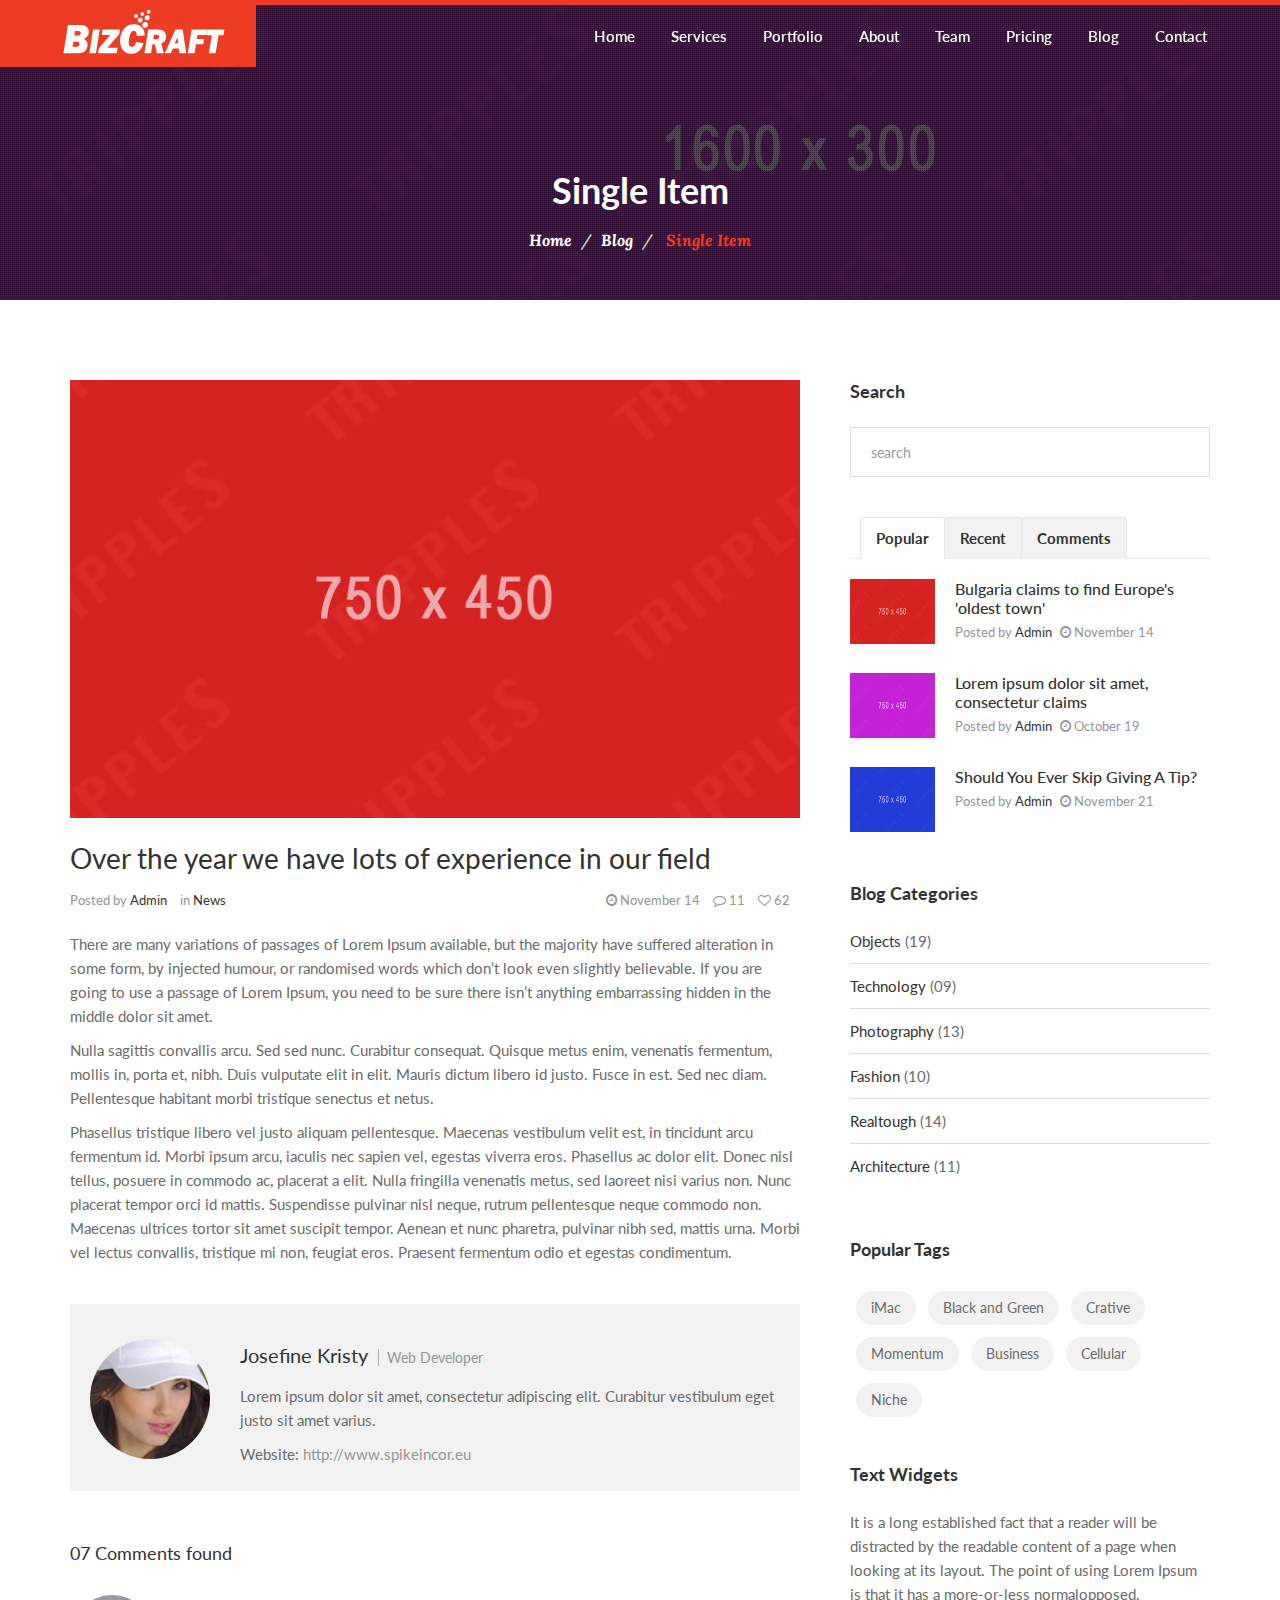
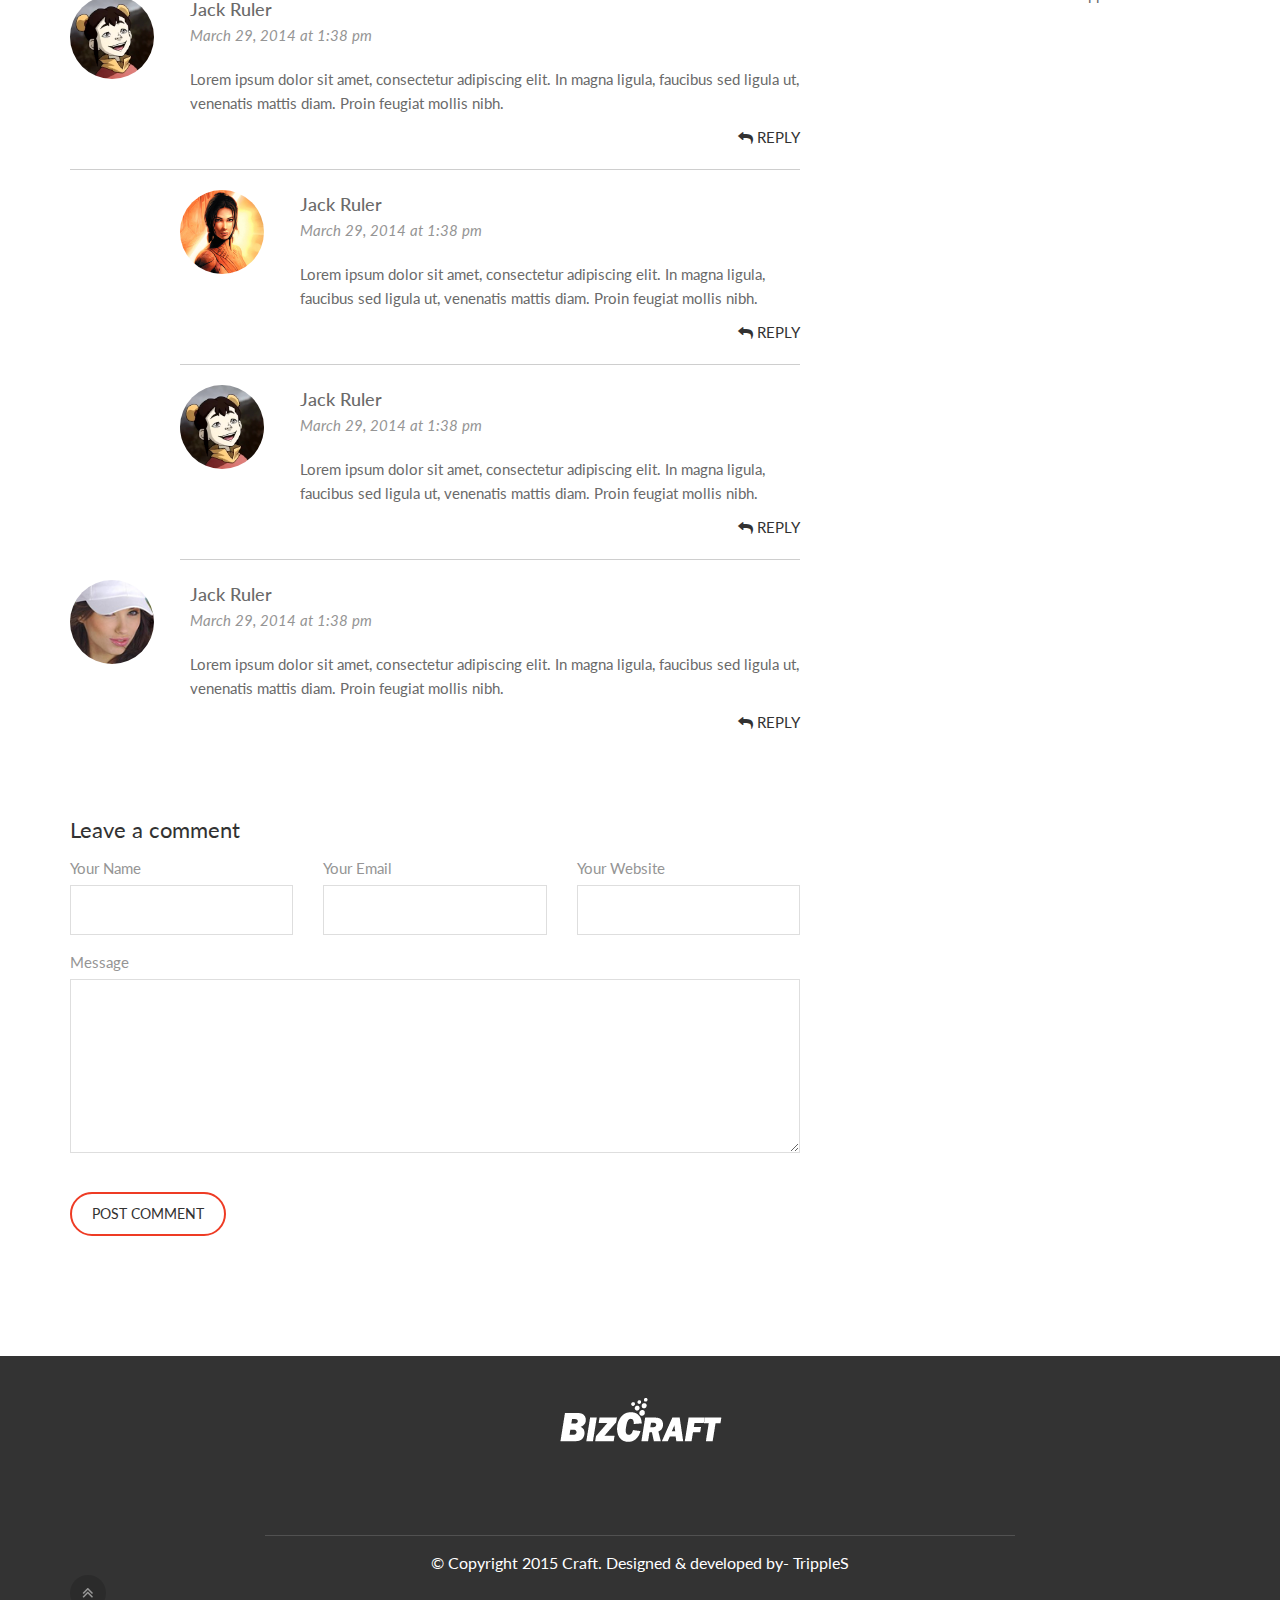
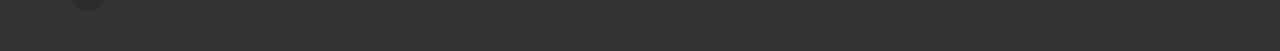
==== blog-item.html @ be1ea52e "Adding site template" ====
<!DOCTYPE html>
<html lang="en">
<head>

	<!-- Basic Page Needs
	================================================== -->
	<meta charset="utf-8">
    <title>BizCraft - Responsive Html5 Template</title>
    <meta name="description" content="">	
	<meta name="author" content="">

	<!-- Mobile Specific Metas
	================================================== -->
	<meta name="viewport" content="width=device-width, initial-scale=1, maximum-scale=1">

	<!-- Favicons
	================================================== -->
	<link rel="icon" href="img/favicon/favicon-32x32.png" type="image/x-icon" />
	<link rel="apple-touch-icon-precomposed" sizes="144x144" href="img/favicon/favicon-144x144.png">
	<link rel="apple-touch-icon-precomposed" sizes="72x72" href="img/favicon/favicon-72x72.png">
	<link rel="apple-touch-icon-precomposed" href="img/favicon/favicon-54x54.png">
	
	<!-- CSS
	================================================== -->
	
	<!-- Bootstrap -->
	<link rel="stylesheet" href="css/bootstrap.min.css">
	<!-- Template styles-->
	<link rel="stylesheet" href="css/style.css">
	<!-- Responsive styles-->
	<link rel="stylesheet" href="css/responsive.css">
	<!-- FontAwesome -->
	<link rel="stylesheet" href="css/font-awesome.min.css">
	<!-- Animation -->
	<link rel="stylesheet" href="css/animate.css">
	<!-- Prettyphoto -->
	<link rel="stylesheet" href="css/prettyPhoto.css">
	<!-- Owl Carousel -->
	<link rel="stylesheet" href="css/owl.carousel.css">
	<link rel="stylesheet" href="css/owl.theme.css">
	<!-- Flexslider -->
	<link rel="stylesheet" href="css/flexslider.css">
	<!-- Style Swicther -->
	<link id="style-switch" href="css/presets/preset3.css" media="screen" rel="stylesheet" type="text/css">

	<!-- HTML5 shim, for IE6-8 support of HTML5 elements. All other JS at the end of file. -->
    <!--[if lt IE 9]>
      <script src="js/html5shiv.js"></script>
      <script src="js/respond.min.js"></script>
    <![endif]-->

</head>
	
<body>
	<div class="body-inner">
	<!-- Header start -->
	<header id="header" class="navbar-fixed-top header" role="banner">
		<div class="container">
			<div class="row">
				<!-- Logo start -->
				<div class="navbar-header">
				    <button type="button" class="navbar-toggle" data-toggle="collapse" data-target=".navbar-collapse">
				        <span class="sr-only">Toggle navigation</span>
				        <span class="icon-bar"></span>
				        <span class="icon-bar"></span>
				        <span class="icon-bar"></span>
				    </button>
				    <div class="navbar-brand">
					    <a href="index.html">
					    	<img class="img-responsive" src="images/logo.png" alt="logo">
					    </a> 
				    </div>                   
				</div><!--/ Logo end -->
				<nav class="collapse navbar-collapse clearfix" role="navigation">
					<ul class="nav navbar-nav navbar-right">
						<li><a class="page-scroll" href="index.html#home" tabindex="-1">Home</a></li>
						<li><a class="page-scroll" href="index.html#service" tabindex="-1">Services</a></li>
						<li><a class="page-scroll" href="index.html#portfolio" tabindex="-1">Portfolio</a></li>
						<li><a class="page-scroll" href="index.html#about" tabindex="-1">About</a></li>
						<li><a class="page-scroll" href="index.html#team" tabindex="-1">Team</a></li>
						<li><a class="page-scroll" href="index.html#pricing" tabindex="-1">Pricing</a></li>
						<li><a class="page-scroll" href="index.html#blog" tabindex="-1">Blog</a></li>
						<li><a class="page-scroll" href="index.html#contact" tabindex="-1">Contact</a></li>
                    </ul>
				</nav><!--/ Navigation end -->
			</div><!--/ Row end -->
		</div><!--/ Container end -->
	</header><!--/ Header end -->

	<div id="banner-area">
		<img src="images/banner/banner2.jpg" alt ="" />
		<div class="parallax-overlay"></div>
			<!-- Subpage title start -->
			<div class="banner-title-content">
	        	<div class="text-center">
		        	<h2>Single Item</h2>
		        	<ul class="breadcrumb">
			            <li>Home</li>
			            <li>Blog</li>
			            <li><a href="#"> Single Item</a></li>
		          	</ul>
	          	</div>
          	</div><!-- Subpage title end -->
	</div><!-- Banner area end -->

	<!-- Blog details page start -->
	<section id="blog-details">
		<div class="container">
			<div class="row">

				<!-- Blog start -->
				<div class="col-lg-8 col-md-8 col-sm-12 col-xs-12">
					<!-- Blog post start -->
					<div class="blog-post">
						<div class="row">
							<div class="col-lg-12 col-md-12">
								<!-- post image start -->
								<div class="blog-image-wrapper">
									<img src="images/blog/blog1.jpg" class="img-responsive"  alt="" />
								</div><!-- post image end -->
								<div class="entry-header clearfix">
									<h2 class="entry-title">
										<a href="blog-item.html">Over the year we have lots of experience in our field</a>
									</h2>
									<div class="post-meta">
										<span class="post-meta-author">Posted by <a href="#"> Admin</a></span>
										<span class="post-meta-cats">in <a href="#"> News</a></span>
										<div class="pull-right">
											<span class="post-meta-date"><a href="#"> <i class="fa fa-clock-o"></i> November 14</a></span>
											<span class="post-meta-comments"><a href="#"><i class="fa fa-comment-o"></i> 11</a></span>
											<span class="post-meta-hits"><a href="#"><i class="fa fa-heart-o"></i> 62</a></span>
										</div>
										
									</div><!-- post meta end -->
								</div><!-- post heading end -->
								<div class="entry-content">
									<p>There are many variations of passages of Lorem Ipsum available, but the majority have suffered alteration in some form, by injected humour, or randomised words which don’t look even slightly believable. If you are going to use a passage of Lorem Ipsum, you need to be sure there isn’t anything embarrassing hidden in the middle dolor sit amet.</p>
									<p>Nulla sagittis convallis arcu. Sed sed nunc. Curabitur consequat. Quisque metus enim, venenatis fermentum, mollis in, porta et, nibh. Duis vulputate elit in elit. Mauris dictum libero id justo. Fusce in est. Sed nec diam. Pellentesque habitant morbi tristique senectus et netus. </p>
									<p>Phasellus tristique libero vel justo aliquam pellentesque. Maecenas vestibulum velit est, in tincidunt arcu fermentum id. Morbi ipsum arcu, iaculis nec sapien vel, egestas viverra eros. Phasellus ac dolor elit. Donec nisl tellus, posuere in commodo ac, placerat a elit. Nulla fringilla venenatis metus, sed laoreet nisi varius non. Nunc placerat tempor orci id mattis. Suspendisse pulvinar nisl neque, rutrum pellentesque neque commodo non. Maecenas ultrices tortor sit amet suscipit tempor. Aenean et nunc pharetra, pulvinar nibh sed, mattis urna. Morbi vel lectus convallis, tristique mi non, feugiat eros. Praesent fermentum odio et egestas condimentum.</p>
								</div>
								<!-- Author info start -->
								<div class="about-author">
									<div class="author-img pull-left">
										<img src="images/blog/author.jpg" alt="" />
									</div>
									<div class="author-info">
										<h3>Josefine Kristy <span>Web Developer</span></h3>
										<p>Lorem ipsum dolor sit amet, consectetur adipiscing elit. Curabitur vestibulum eget justo sit amet varius.</p>
										<p class="author-url">Website: <span><a href="#">http://www.spikeincor.eu</a></span></p>

									</div>
								</div>
								<!-- Author info end -->

								<div class="gap-30"></div>

								<!-- Post comment start -->
								<div id="post-comments">
									<div class="comments-counter"><a href="#">07 Comments found</a></div>
									<ul class="comments-list">
										<li>
											<div class="comment">
												<img class="comment-avatar pull-left" alt="" src="images/blog/avator1.png">
												<div class="comment-body">
													<h4 class="comment-author">Jack Ruler</h4>
													<div class="comment-date">March 29, 2014 at 1:38 pm</div>
													<p>Lorem ipsum dolor sit amet, consectetur adipiscing elit. In magna ligula, faucibus sed ligula ut, venenatis mattis diam. Proin feugiat mollis nibh.</p>
													<div class="text-right weight-600">
														<a class="comment-reply" href="#">
														<i class="fa fa-mail-reply"></i> Reply</a>
													</div>	
												</div>
											</div>
											<ul class="comments-reply">
												<li>
													<div class="comment">
														<img class="comment-avatar pull-left" alt="img" src="images/blog/avator2.jpg">
														<div class="comment-body">
															<h4 class="comment-author">Jack Ruler</h4>
															<div class="comment-date">March 29, 2014 at 1:38 pm</div>
															<p>Lorem ipsum dolor sit amet, consectetur adipiscing elit. In magna ligula, faucibus sed ligula ut, venenatis mattis diam. Proin feugiat mollis nibh.</p>
															<div class="text-right weight-600">
																<a class="comment-reply" href="#">
																<i class="fa fa-mail-reply"></i> Reply</a>
															</div>	
														</div>
													</div>
												</li>
												<li>
													<div class="comment">
														<img class="comment-avatar pull-left" alt="" src="images/blog/avator1.png">
														<div class="comment-body">
															<h4 class="comment-author">Jack Ruler</h4>
															<div class="comment-date">March 29, 2014 at 1:38 pm</div>
															<p>Lorem ipsum dolor sit amet, consectetur adipiscing elit. In magna ligula, faucibus sed ligula ut, venenatis mattis diam. Proin feugiat mollis nibh.</p>
															<div class="text-right weight-600">
																<a class="comment-reply" href="#">
																<i class="fa fa-mail-reply"></i> Reply</a>
															</div>	
														</div>
													</div>
												</li>
											</ul><!-- comments-reply end -->
											<div class="comment last">
												<img class="comment-avatar pull-left" alt="" src="images/blog/author.jpg">
												<div class="comment-body">
													<h4 class="comment-author">Jack Ruler</h4>
													<div class="comment-date">March 29, 2014 at 1:38 pm</div>
													<p>Lorem ipsum dolor sit amet, consectetur adipiscing elit. In magna ligula, faucibus sed ligula ut, venenatis mattis diam. Proin feugiat mollis nibh.</p>
													<div class="text-right weight-600">
														<a class="comment-reply" href="#">
														<i class="fa fa-mail-reply"></i> Reply</a>
													</div>	
												</div>
											</div>
										</li><!-- Comments-list li end -->
									</ul><!-- Comments-list ul end -->
								</div><!-- Post comment end -->

								<div class="comments-form">
									<h3>Leave a comment</h3>
									<form role="form">
										<div class="row">
											<div class="col-md-4">
												<div class="form-group">
													<label>Your Name</label>
												<input class="form-control" name="name" id="name" placeholder="" type="text" required>
												</div>
											</div>
											<div class="col-md-4">
												<div class="form-group">
													<label>Your Email</label>
													<input class="form-control" name="email" id="email" placeholder="" type="email" required>
												</div>
											</div>
											<div class="col-md-4">
												<div class="form-group">
													<label>Your Website</label>
													<input class="form-control" placeholder="" type="text" required>
												</div>
											</div>
										</div>
										<div class="form-group">
											<label>Message</label>
											<textarea class="form-control required-field" id="message" placeholder="" rows="8" required></textarea>
										</div>
										<div><br>
										<button class="btn btn-primary" type="submit">Post Comment</button> 
										</div>
									</form>
								</div><!-- Comments form end -->
							</div>
						</div>
					</div><!-- Blog post end -->
				</div><!-- Blog end -->
				

				<div class="col-lg-4 col-md-4 col-sm-12 col-xs-12">
					<!-- sidebar start -->
					<div class="sidebar">

						<!-- Blog search start -->
						<div class="widget widget-search">
							<h3 class="widget-title">Search</h3>
							<div id="search">
								<input class="form-control form-control-lg" placeholder="search" type="search">
							</div>
						</div><!-- Blog search end -->

						<!-- Tab widget start-->
						<div class="widget widget-tab">
							<ul class="nav nav-tabs">
				              <li class="active"><a href="#popular-tab" data-toggle="tab">popular</a></li>
				              <li class=""><a href="#recent-tab" data-toggle="tab">recent</a></li>
				              <li class=""><a href="#comments-tab" data-toggle="tab">comments</a></li>
				            </ul>
				            <div class="tab-content">
				            	<div class="tab-pane active" id="popular-tab">
					                <ul class="posts-list unstyled clearfix">
					                  <li>
					                    <div class="posts-thumb pull-left"> 
					                    	<a href="#"> 
					                    		<img alt="img" src="images/blog/blog1.jpg">
					                    	</a> 
					                    </div>
					                    <div class="post-content">
					                        <h4 class="entry-title"><a href="#">Bulgaria claims to find Europe's 'oldest town'</a>
					                        </h4>
					                        <p class="post-meta">
												<span class="post-meta-author">Posted by <a href="#"> Admin</a></span>
												<span class="post-meta-date"><a href="#"> <i class="fa fa-clock-o"></i> November 14</a>
												</span>
											</p>
					                    </div>
					                    <div class="clearfix"></div>
					                  </li><!-- First post end-->
					                  <li>
					                    <div class="posts-thumb pull-left"> 
					                    	<a href="#"> 
					                    		<img alt="img" src="images/blog/blog2.jpg">
					                    	</a> 
					                    </div>
					                    <div class="post-content">
					                        <h4 class="entry-title">
					                        	<a href="#">Lorem ipsum dolor sit amet, consectetur claims</a>
					                        </h4>
					                        <p class="post-meta">
												<span class="post-meta-author">Posted by <a href="#"> Admin</a></span>
												<span class="post-meta-date"><a href="#"> <i class="fa fa-clock-o"></i> October 19</a>
												</span>
											</p>
					                    </div>
					                    <div class="clearfix"></div>
					                  </li><!-- 2nd post end-->
					                  <li>
					                    <div class="posts-thumb pull-left"> 
					                    	<a href="#"> 
					                    		<img alt="img" src="images/blog/blog3.jpg">
					                    	</a> 
					                    </div>
					                    <div class="post-content">
					                        <h4 class="entry-title">
					                        	<a href="#">Should You Ever Skip Giving A Tip?</a>
					                        </h4>
					                       <p class="post-meta">
												<span class="post-meta-author">Posted by <a href="#"> Admin</a></span>
												<span class="post-meta-date"><a href="#"> <i class="fa fa-clock-o"></i> November 21</a>
												</span>
											</p>
					                    </div>
					                    <div class="clearfix"></div>
					                  </li><!-- 3rd post end-->
					                </ul>
					            </div><!-- Popular tabpan end -->

					            <div class="tab-pane" id="recent-tab">
					                <ul class="posts-list unstyled clearfix">
					                  <li>
					                    <div class="posts-thumb pull-left"> 
					                    	<a href="#"> 
					                    		<img alt="img" src="images/blog/blog3.jpg">
					                    	</a> 
					                    </div>
					                    <div class="post-content">
					                        <h4 class="entry-title"><a href="#">Bulgaria claims to find Europe's 'oldest town'</a>
					                        </h4>
					                        <p class="post-meta">
												<span class="post-meta-author">Posted by <a href="#"> Admin</a></span>
												<span class="post-meta-date"><a href="#"> <i class="fa fa-clock-o"></i> November 21</a>
												</span>
											</p>
					                    </div>
					                    <div class="clearfix"></div>
					                  </li><!-- First post end-->
					                  <li>
					                    <div class="posts-thumb pull-left"> 
					                    	<a href="#"> 
					                    		<img alt="img" src="images/blog/blog1.jpg">
					                    	</a> 
					                    </div>
					                    <div class="post-content">
					                        <h4 class="entry-title"><a href="#">Bulgaria claims to find Europe's 'oldest town'</a>
					                        </h4>
					                        <p class="post-meta">
												<span class="post-meta-author">Posted by <a href="#"> Admin</a></span>
												<span class="post-meta-date"><a href="#"> <i class="fa fa-clock-o"></i> October 19</a>
												</span>
											</p>
					                    </div>
					                    <div class="clearfix"></div>
					                  </li><!-- 2nd post end-->
					                </ul>
					            </div><!-- Recent tabpan end -->

					            <div class="tab-pane" id="comments-tab">
					                <ul class="posts-list unstyled clearfix">
					                  <li>
					                    <div class="posts-avator pull-left"> 
					                    	<a href="#"> 
					                    		<img alt="img" src="images/blog/avator1.png">
					                    	</a> 
					                    </div>
					                    <div class="post-content">
					                        <h4 class="entry-title"><a href="#">If you are going to use a passage  of Lorem Ipsum</a>
					                        </h4>
					                        <p class="post-meta">
												<span class="post-meta-author">Posted by <a href="#"> John</a></span>
												<span class="post-meta-date"><a href="#"> <i class="fa fa-clock-o"></i> November 21</a>
												</span>
											</p>
					                    </div>
					                    <div class="clearfix"></div>
					                  </li><!-- First post end-->
					                  <li>
					                    <div class="posts-avator pull-left"> 
					                    	<a href="#"> 
					                    		<img alt="img" src="images/blog/avator2.jpg">
					                    	</a> 
					                    </div>
					                    <div class="post-content">
					                        <h4 class="entry-title"><a href="#">you need to be sure there isn’t anything embarra</a>
					                        </h4>
					                        <p class="post-meta">
												<span class="post-meta-author">Posted by <a href="#"> Tina</a></span>
												<span class="post-meta-date"><a href="#"> <i class="fa fa-clock-o"></i> October 18</a>
												</span>
											</p>
					                    </div>
					                    <div class="clearfix"></div>
					                  </li><!-- 2nd post end-->
					                </ul>
					            </div><!-- Comment tabpan end -->
				            </div><!-- Tab content end -->
						</div><!-- Tab widget end-->

						<!-- Blog category start -->
						<div class="widget widget-categories">
							<h3 class="widget-title">Blog Categories</h3>
							<ul class="category-list clearfix">
				              <li><a href="#">Objects</a><span class="posts-count"> (19)</span></li>
				              <li><a href="#">Technology</a><span class="posts-count"> (09)</span></li>
				              <li><a href="#">Photography</a><span class="posts-count"> (13)</span></li>
				              <li><a href="#">Fashion</a><span class="posts-count"> (10)</span></li>
				              <li><a href="#">Realtough</a><span class="posts-count"> (14)</span></li>
				              <li><a href="#">Architecture</a><span class="posts-count"> (11)</span></li>
				            </ul>
						</div><!-- Blog category end -->

						<!-- Blog tags start -->
						<div class="widget widget-tags">
							<h3 class="widget-title">Popular Tags</h3>
							<ul class="unstyled clearfix">
				              	<li><a href="#">iMac</a></li>
				              	<li><a href="#">Black and Green</a></li>
				              	<li><a href="#">Crative</a></li>
				              	<li><a href="#">Momentum</a></li>
				              	<li><a href="#">Business</a></li>
				              	<li><a href="#">Cellular</a></li>
				              	<li><a href="#">Niche</a></li>
				            </ul>
						</div><!-- Blog tags end -->

						<!-- Blog tags start -->
						<div class="widget">
							<h3 class="widget-title">Text Widgets</h3>
							<p>It is a long established fact that a reader will be distracted by the readable content of a page when looking at its layout. The point of using Lorem Ipsum is that it has a more-or-less normalopposed.</p>
						</div><!-- Text widget end -->

					</div><!-- sidebar end -->
				</div>
    		</div><!--/ row end -->
		</div><!--/ container end -->
	</section><!-- Blog details page end -->
	

	<div class="gap-40"></div>

	<!-- Footer start -->
	<section id="footer" class="footer">
		<div class="container">
			<div class="row">
				<div class="col-md-12 text-center">
					<div class="footer-logo">
						<img src="images/logo.png" alt="logo">
					</div>
					<div class="gap-20"></div>
					<ul class="social-icon dark unstyled">
						<li>
							<a title="Twitter" href="#">
								<span class="icon-pentagon wow bounceIn"><i class="fa fa-twitter"></i></span>
							</a>
							<a title="Facebook" href="#">
								<span class="icon-pentagon wow bounceIn"><i class="fa fa-facebook"></i></span>
							</a>
							<a title="Google+" href="#">
								<span class="icon-pentagon wow bounceIn"><i class="fa fa-google-plus"></i></span>
							</a>
							<a title="linkedin" href="#">
								<span class="icon-pentagon wow bounceIn"><i class="fa fa-linkedin"></i></span>
							</a>
							<a title="Pinterest" href="#">
								<span class="icon-pentagon wow bounceIn"><i class="fa fa-pinterest"></i></span>
							</a>
							<a title="Skype" href="#">
								<span class="icon-pentagon wow bounceIn"><i class="fa fa-skype"></i></span>
							</a>
							<a title="Dribble" href="#">
								<span class="icon-pentagon wow bounceIn"><i class="fa fa-dribbble"></i></span>
							</a>
						</li>
					</ul>
				</div>
			</div><!--/ Row end -->
			<div class="row">
				<div class="col-md-12 text-center">
					<div class="copyright-info">
         			 &copy; Copyright 2015 Craft. <span>Designed &amp; developed by- <a href="#" target="_blank">TrippleS</a></span>
        			</div>
				</div>
			</div><!--/ Row end -->
		   <div id="back-to-top" data-spy="affix" data-offset-top="10" class="back-to-top affix">
				<button class="btn btn-primary" title="Back to Top"><i class="fa fa-angle-double-up"></i></button>
			</div>
		</div><!--/ Container end -->
	</section><!--/ Footer end -->

	<!-- Javascript Files
	================================================== -->

	<!-- initialize jQuery Library -->
	<script type="text/javascript" src="js/jquery.js"></script>
	<!-- Bootstrap jQuery -->
	<script type="text/javascript" src="js/bootstrap.min.js"></script>
	<!-- Style Switcher -->
	<script type="text/javascript" src="js/style-switcher.js"></script>
	<!-- Owl Carousel -->
	<script type="text/javascript" src="js/owl.carousel.js"></script>
	<!-- PrettyPhoto -->
	<script type="text/javascript" src="js/jquery.prettyPhoto.js"></script>
	<!-- Bxslider -->
	<script type="text/javascript" src="js/jquery.flexslider.js"></script>
	<!-- Isotope -->
	<script type="text/javascript" src="js/isotope.js"></script>
	<script type="text/javascript" src="js/ini.isotope.js"></script>
	<!-- Wow Animation -->
	<script type="text/javascript" src="js/wow.min.js"></script>
	<!-- SmoothScroll -->
	<script type="text/javascript" src="js/smoothscroll.js"></script>
	<!-- Eeasing -->
	<script type="text/javascript" src="js/jquery.easing.1.3.js"></script>
	<!-- Counter -->
	<script type="text/javascript" src="js/jquery.counterup.min.js"></script>
	<!-- Waypoints -->
	<script type="text/javascript" src="js/waypoints.min.js"></script>
	<!-- Google Map API Key Source -->
	<script src="http://maps.google.com/maps/api/js?sensor=false"></script>
	<!-- For Google Map -->
	<script type="text/javascript" src="js/gmap3.js"></script>
	<!-- Doc http://www.mkyong.com/google-maps/google-maps-api-hello-world-example/ -->
	<!-- Template custom -->
	<script type="text/javascript" src="js/custom.js"></script>
	</div><!-- Body inner end -->
	
</body>
</html>
---- css/style.css ----
/*
	Template Name: BizCraft Responsive HTML5/CSS3 Template
	Author: tripples
	Author URI: http://shapebootstrap.net/user/tripples
	Description: BizCraft Responsive HTML5/CSS3 Template.
	Version: 1.0
*/

/* Table of Content
==================================================
1.	Style Swithcer (you can delete the css)
2.	Global Styles
3. 	Typography
4. 	Slider
5.	Header area
6.	Slideshow
7.	Services
8.	Portfolio
9.	About
10.	Team
11.	Pricing
12.	Testimonial
13. Recent Post
14. Clients
15. Twitter
16. Contact
17. Footer
18. Sub pages
19. Blog Item page
20. Landing page

*/


@import url(http://fonts.googleapis.com/css?family=Lato:100,300,400,700,900);

@import url(http://fonts.googleapis.com/css?family=Lora:400,700,400italic);



/* Style Swithcer
================================================== */

.style-switch-wrapper {
	position: fixed;
	top: 100px;
	right: -250px;
	width: 250px;
	height: auto;
	background-color:rgba(0,0,0,.75);
	border-bottom-right-radius: 4px;
	padding: 20px 20px;
	z-index: 1000;
	-webkit-transition: all 0.35s;
	-moz-transition:  all 0.35s;
	-o-transition:  all 0.35s;
	transition:  all 0.35s;
}

.style-switch-wrapper h3{
	color: #fff;
	margin-top: 0;
	margin-bottom: 20px;
}

.style-switch-wrapper.active {
	right: 0;
}

.style-switch-button {
	position: absolute;
	top: 0;
	right: 250px;
	width: 50px;
	height: 50px;
	background-color:rgba(0,0,0,.75);
	border-top-left-radius: 4px;
	border-bottom-left-radius: 4px;
	z-index: 1000;
	cursor: pointer;
}

.style-switch-button i {
	color: #FFF;
	position: relative;
	line-height: 1;
	top:15px;
	left: 15px;
	font-size: 20px;
}

.style-switch-wrapper button {
	width: 30px;
	height: 30px;
	border-radius: 100% !important;
	margin-bottom: 5px;
	color: #fff;
	display: inline-block;
	padding: 0 !important;
	margin-right: 2px;
	border: 0 !important;
}

a.close-styler{
	color: #fff !important;
	padding: 7px 20px !important;
	margin-right: 6px;
}

.style-switch-wrapper button:active, .style-switch-wrapper button:focus {
	border: 2px solid #FFF;
}

.style-switch-wrapper #preset1 {
	background-color: #49a2e7;
}

.style-switch-wrapper #preset2 {
	background-color: #81c83c;
}

.style-switch-wrapper #preset3 {
	background-color: #ee3b24;
}

.style-switch-wrapper #preset4 {
	background-color: #ffc400;
}

.style-switch-wrapper #preset5 {
	background-color: #334F96;
}

.style-switch-wrapper #preset6 {
	background-color: #8C42BA;
}


/* Global styles
================================================== */

html{
	overflow-x: hidden !important;
	width: 100%;
	height: 100%;
	position: relative;
	-webkit-font-smoothing: antialiased;
	text-rendering: optimizeLegibility;
}

body{
	border: 0;
	margin: 0;
	padding: 0;
	font-size: 15px;
	color: #6A6A6A;
	background: #fff;
}

h1, h2, h3{
	color: #323232;
}

.body-inner{
	position: relative;
	overflow: hidden;
}

a:link,
a:visited{
    text-decoration: none;
}


a:hover{
	text-decoration: none;
	color: #000;
}

a.read-more{
	color: #323232;
}

section{
	padding: 80px 0;
	position: relative;
}

.no-padding{
	padding: 0;
}

.heading{
	padding-bottom: 50px;
	-webkit-transition: all 0.3s ease 0s;
	-moz-transition: all 0.3s ease 0s;
	-ms-transition: all 0.3s ease 0s;
	-o-transition: all 0.3s ease 0s;
	transition: all 0.3s ease 0s;
}

.gap-40 {
	clear: both;
	height: 40px;
}

.gap-30 {
	clear: both;
	height: 30px;
}
.gap-20 {
	clear: both;
	height: 20px;
}

a:focus{
	outline: 0;
}


/* Typography
================================================== */

body, p{
	font-family: 'Lato', sans-serif;
	font-weight: 400; 
	font-size: 15px;
	line-height: 1.6em;
}

h1, h2, h3, h4, h5, h6 {
	font-family: 'Lato', sans-serif;
}

h1{
    font-size: 36px;
    line-height: 48px;
}

h2{
    font-size: 32px;
    line-height: 40px;
    font-weight: 400;
}

h3{
    font-size: 22px;
    line-height: 32px;
    font-weight: 400;
}

h4{
    font-size: 18px;
    line-height: 28px;
}

h5{
    font-size: 14px;
    line-height: 24px;
}

/* Button variation */

.btn.btn-primary{
	color: #323232;
	border-radius: 50px;
	padding: 10px 30px;
	background: none;
	font-size: 14px;
	text-transform: uppercase;
	-webkit-transition: all 0.3s ease 0s;
	-moz-transition: all 0.3s ease 0s;
	-ms-transition: all 0.3s ease 0s;
	-o-transition: all 0.3s ease 0s;
	transition: all 0.3s ease 0s;
}

.btn.btn-primary:hover{
	color: #fff;
}

.btn.btn-primary.white{
	border: 2px solid #fff;
}

.btn.btn-primary.white:hover{
	border: 2px solid transparent;
}


.btn.btn-primary.solid:hover{
	background: none;
}

ul.circle, ul.check-list{
	list-style: none;
	margin: 0;
	padding: 0;
}

ul.circle li{
	position: relative;
	margin-left: 30px;
	padding-bottom: 20px;

}

ul.circle li:before{
	content: "\f111";
	font-family: FontAwesome;
	font-size: 8px;
	line-height: 8px;
	border: 2px solid rgba(0, 0, 0,.1);
	border-radius: 100%;
	position: absolute;
	left: -33px;
	top: 5px;
}

ul.unstyled{
	list-style: none;
	margin: 0;
	padding: 0;
}

ul.check-list li{
	margin-bottom: 5px;
}

ul.check-list li i{
	margin-right: 10px;
	font-size: 14px !important;
}

blockquote p{
	font-size: 14px;
	font-weight: 400;
	line-height: 18px;
	font-style: italic;
	color: #959595;
}

blockquote {
	margin: 20px 0;
}



/* Common styles
================================================== */

/* Angle */

.angle:before {
	background: #fff;
	content: "";
	height: 75px;
	top: -37px;
	position: absolute;
	width: 100%;
	z-index: 10;
	-webkit-transform: skew(0deg,3deg);
	-moz-transform: skew(0deg,3deg);
	-ms-transform: skewX(0deg) skewY(3deg);
	-o-transform: skew(0deg,3deg);
	transform: skew(0deg,3deg);
}

.portfolio.angle:before{
	background: #f5f5f5;
}

.portfolio.angle{
	padding-bottom: 120px;
}

.clients.angle{
	padding: 120px 0;
}

/* Parallax */

.parallax {
	background-size: cover !important;
	background-repeat: no-repeat;
	background-position: 50% 0;
	background-attachment: fixed !important;
	padding: 110px 0;
	color: #fff;
}

.parallax h2, .parallax h3{
	color: #fff;
}
.parallax .btn{
	color: #fff;
}

.parallax-overlay{
	position: absolute;
	left: 0;
	top: 0;
	width: 100%;
	height: 100%;
	background: url(../images/overaly.png);
}

.parallax h3{
	font-family: 'Lora', serif;
	margin-bottom: 30px;
	font-weight: 300;
	font-style: italic;
}

.parallax1{
	background: url(../images/parallax/parallax1.jpg) no-repeat;
}

.parallax2{
	background: url(../images/parallax/parallax2.jpg) no-repeat;
}

.parallax3{
	background: url(../images/parallax/parallax3.jpg) no-repeat;
}

.parallax4{
	background: url(../images/parallax/parallax4.jpg) no-repeat;
}

.parallax .btn.solid {
	margin-left: 10px;
}


/* Deafult title */

.title-icon{
	font-size: 32px;
	margin-right: 15px;
	margin-top: 9px;
	color: #959595;
}

h2.title{
	position: relative;
	margin: 0;
	border-left: 2px solid #e7e7e7;
	display: inline-block;
	padding-left: 15px;
	-webkit-transition: all 0.3s ease 0s;
	-moz-transition: all 0.3s ease 0s;
	-ms-transition: all 0.3s ease 0s;
	-o-transition: all 0.3s ease 0s;
	transition: all 0.3s ease 0s;
 }

 .title-desc{
 	font-family: 'Lora', serif;
 	font-size: 18px;
 	font-weight: 300;
 	font-style: italic;
 	text-transform: capitalize;
 	display: block;
 }

/* Title style 2 */

.title2{
	position: relative;
	font-weight: 700;
	text-transform: uppercase;
}

.title2:after{
	content: '';
	width: 150px;
	left: 50%;
	margin-left: -75px;
	top: 50%;
	height: 3px;
	background: #dedede;
	position: absolute;
}

.title2 .title-desc{
	padding-top: 30px;
}

h3.widget-title{
	margin-bottom: 25px;
}

h2.entry-title{
	font-size: 28px;
	font-weight: 400;
}

h2.entry-title a{
	color: #323232;
}

.long-desc{
	font-size: 16px;
}


/* Icon pentagon */

.icon-pentagon{
	display: inline-block;
	height: 24px;
	width: 40px;
	position: relative;
	color: #fff;
	-webkit-transition: all 0.3s ease 0s;
	-moz-transition: all 0.3s ease 0s;
	-ms-transition: all 0.3s ease 0s;
	-o-transition: all 0.3s ease 0s;
	transition: all 0.3s ease 0s;
}

.icon-pentagon:hover{
	color: rgba(0,0,0,.5);
}

.icon-pentagon:before{
	border-left: 20px solid rgba(0, 0, 0, 0);
	border-right: 20px solid rgba(0, 0, 0, 0);
	top: -10px;
	content: "";
	height: 0;
	left: 0;
	position: absolute;
	width: 0;
}

.icon-pentagon:after {
	border-left: 20px solid rgba(0, 0, 0, 0);
	border-right: 20px solid rgba(0, 0, 0, 0);
	bottom: -10px;
	content: "";
	height: 0;
	left: 0;
	position: absolute;
	width: 0;
}

.icon-pentagon i{
	font-size: 20px;
	line-height: 24px;
}

.service-icon {
	height: 56px;
	width: 100px;
	margin-bottom: 30px;
}
.service-icon:before {
	border-left: 50px solid rgba(0, 0, 0, 0);
	border-right: 50px solid rgba(0, 0, 0, 0);
	top: -30px;
}
.service-icon:after {
	border-left: 50px solid rgba(0, 0, 0, 0);
	border-right: 50px solid rgba(0, 0, 0, 0);
	bottom: -30px;
}

.service-icon i {
	font-size: 36px;
	line-height: 60px;
}

/* Carousel controller */

.carousel-control{
	width: auto;
}
.ts-carousel-controller{
	text-align: center;
	padding-top: 50px;
	z-index: 1;
	position: relative;
}

.ts-carousel-controller .left,
.ts-carousel-controller .right, 
.owl-controls .owl-prev, 
.owl-controls .owl-next{
	cursor: pointer;
	background: #f6f6f6;
	width: 38px;
	height: 38px;
	line-height: 38px;
	color: #989898;
	opacity: 1;
	top: auto;
	text-shadow: none;
	display: inline-block;
	text-align: center;
	border-radius: 100%;
}
.owl-controls .owl-next{
	margin-left: 6px;
}

.ts-carousel-controller .left:hover,
.ts-carousel-controller .right:hover,
.owl-controls .owl-prev:hover, 
.owl-controls .owl-next:hover{
	color: #fff;
}

.owl-controls .owl-page, 
.owl-controls .owl-buttons div{
	display: inline-block;
}

/* Input form */

.form-control{
	box-shadow: none;
	border: 1px solid #dedede;
	padding: 6px 20px;
	height: 50px;
	background: none;
	color: #959595;
	font-size: 14px;
	border-radius: 0;
}

.form-control:focus{
	box-shadow: none;
}

/*-- Flex slider --*/

.portfolio-slider .flexslider,
.ts-flex-slider .flexslider{
	border: 0;
	box-shadow: none ;
}

.portfolio-slider .flex-direction-nav a,
.ts-flex-slider .flex-direction-nav a{
	opacity: 0;
	background: #000;
	color: #fff !important;
	text-align: center;
	text-shadow: none;
	line-height: 40px;
}

.portfolio-slider .flex-direction-nav a:before{
	font-size: 32px;
}

.portfolio-slider .flex-direction-nav a:hover,
.ts-flex-slider .flex-direction-nav a:hover {
	color: #fff;
	opacity: 1;
}

.flexportfolio.flexslider .slides img {
  height: auto;
}


/*-- Pagination --*/

.pagination li a{
	border-radius: 0 !important;
	margin-right: 8px;
}

.pagination>.active>a, .pagination>.active>a:hover,
.pagination>li>a:hover{
	color: #fff;
	border: 1px solid transparent;
}




/* Header area
================================================== */

/*-- Header solid fixed --*/

.header-solid{
	width: auto;
	background: rgba(255,255,255,.85);
	box-shadow: 0px 1px 7px 0 rgba(0, 0, 0, 0.2);
}

.header-solid ul.navbar-nav > li > a{
	color: #323232;
}


/*-- Logo --*/

.navbar-header{
	z-index: 9999;
}

.navbar-brand{
	position: absolute;
	left: 0;
	padding: 3px 15px 10px;
	width: 20%;
	height: 62px;
	line-height: 62px;

}

.navbar-brand img{
	float: right;
	padding: 0 15px;

}


/*-- Main navigation --*/

.navbar-nav {
	border-radius: 0;
	border: 0;
	margin-bottom: 0;
	-webkit-backface-visibility: hidden;
	-webkit-transform: translateZ(0);
}


ul.navbar-nav > li > a{
	padding: 21px 18px;
	font-weight: 600;
	color: #fff;
	-webkit-backface-visibility: hidden;
	-moz-backface-visibility: hidden;
	-ms-backface-visibility: hidden;
}

ul.navbar-nav > li:hover > a, 
ul.navbar-nav > li.active > a{

}

.navbar-toggle{
	border-radius: 0;
	margin-right: 5px;
}

.navbar-toggle .icon-bar{
	background: #fff;
}


/* Header area - 2
================================================== */

.header2{
	padding: 8px 0;
}

.header2 .navbar-brand{
	background: none;
}

/*-- Header bgnone fixed --*/

.header-bgnone{
	padding: 5px 0;
	width: auto;
	box-shadow: 0 0 2px rgba(0,0,0,.5);
}

.header-bgnone ul.navbar-nav > li:hover > a,
.header-bgnone ul.navbar-nav > li.active > a{
	color: #000;
}

/* Slideshow
================================================== */

/*-- Main slide --*/

.overlay {
	position: absolute;
	z-index: 1;
	top: 0;
	bottom: 0;
	left: 0;
	right: 0;
	background-image: url(../images/overaly.png);
}

#main-slide .item img{
	width: 100%;
	-webkit-backface-visibility: hidden;

}

#main-slide .item{
	-webkit-backface-visibility: hidden;
}

#main-slide .item .slider-content {
  z-index: 1;
  opacity: 0;
  -webkit-transition: opacity 500ms;
  -moz-transition: opacity 500ms;
  -o-transition: opacity 500ms;
  transition: opacity 500ms;
}
#main-slide .item.active .slider-content {
  opacity: 1;
  -webkit-transition: opacity 100ms;
  -moz-transition: opacity 100ms;
  -o-transition: opacity 100ms;
  transition: opacity 100ms;
}

#main-slide .slider-content{
	top: 50%;
	margin-top: -70px;
	left: 0;
	padding: 0;
	text-align: center;
	position: absolute;
	width: 100%;
	color: #fff;
}

#main-slide .carousel-indicators {
	bottom: 70px;
}

.carousel-indicators li{
	width: 30px !important;
	height: 10px !important;
	margin: 1px !important;
	border-radius: 0 !important;
	background: rgba(255,255,255,.5);
}

#main-slide .carousel-indicators li.active,
#main-slide .carousel-indicators li:hover {
    -moz-transition: all 300ms ease;
	-webkit-transition: all 300ms ease;
	-ms-transition: all 300ms ease;
	-o-transition: all 300ms ease;
	transition: all 300ms ease;
}


#main-slide .carousel-control.left,
#main-slide .carousel-control.right {
	opacity: 0;
	filter: alpha(opacity=0);
	background-image: none;
	background-repeat: no-repeat;
	text-shadow: none;
	-webkit-transition: all .25s ease;
	-moz-transition: all .25s ease;
	-ms-transition: all .25s ease;
	-o-transition: all .25s ease;
	transition: all .25s ease;
}

#main-slide:hover .carousel-control.left,
#main-slide:hover .carousel-control.right{
	opacity: 1;
	filter: alpha(opacity=100);
}

#main-slide:hover .carousel-control.left{
	left: 20px;
}

#main-slide:hover .carousel-control.right {
	right: 20px;
}

#main-slide .carousel-control.left span {
	padding: 15px;
}

#main-slide .carousel-control.right span {
	padding: 15px;
}

#main-slide .carousel-control .fa-angle-left, 
#main-slide .carousel-control .fa-angle-right{
	position: absolute;
	top: 50%;
	z-index: 5;
	display: inline-block;
}

#main-slide .carousel-control .fa-angle-left{
	left: 0;
}

#main-slide .carousel-control .fa-angle-right{
	right: 0;
}

#main-slide .carousel-control i{
	background: none;

	color: #fff;
	line-height: 56px;
	width: 56px;
	height: 56px;
	border: 1px solid #fff;
	border-radius: 100%;
	font-size: 36px;
	-moz-transition: all 500ms ease;
	-webkit-transition: all 500ms ease;
	-ms-transition: all 500ms ease;
	-o-transition: all 500ms ease;
	transition: all 500ms ease;
}

#main-slide .carousel-control i:hover{
	border: 1px solid rgba(0,0,0,.3);
}

#main-slide .slider-content h2{
	font-size: 52px;
	font-weight: 900;
	text-transform: uppercase;
	color: #fff;
}

#main-slide .slider-content h3{
	font-family: 'Lora', serif;
	font-size: 28px;
	font-weight: 700;
	margin-top: 40px;
	font-style: italic;
	color: #fff;
}

.slider.btn{
	padding: 10px 35px;
	margin-top: 40px;
	font-size: 16px;
	text-transform: uppercase;
	color: #fff;
}

.slider.btn.solid{
	margin-left: 15px;
}

.slider-content-left {
	position: relative;
	margin: 0 0 0 40px;
}

.slider-content-right{
	position: relative;
}

/*-- Animation */
.carousel .item.active .animated1 {
	
}

.carousel .item.active .animated2,
 .flex-active-slide .animated2{
	-webkit-animation: lightSpeedIn 1s ease-in 200ms both;
	animation: lightSpeedIn 1s ease-in 200ms both;
}

.carousel .item.active .animated3,
.flex-active-slide .animated3 {
	-webkit-animation: bounceInLeft 2s ease-in-out 800ms both;
	animation: bounceInLeft 1.5s ease-in-out 800ms both;
}

.carousel .item.active .animated4,
.flex-active-slide .animated4 {
	-webkit-animation: flipInX 2s ease-in 800ms both;
	animation: flipInX 2s ease-in 800ms both;
}

.carousel .item.active .animated5,
.flex-active-slide .animated5 {
	-webkit-animation: bounceInLeft 1s ease-in-out 100ms both;
	animation: bounceInLeft 1s ease-in-out 100ms both;
}

.carousel .item.active .animated6,
.flex-active-slide .animated6 {
	-webkit-animation: bounceIn 1s ease-in 500ms both;
	animation: bounceIn 1s ease-in 500ms both;
}

.carousel .item.active .animated7,
.flex-active-slide .animated7 {
	-webkit-animation: bounceIn 1s ease-in 500ms both;
	animation: bounceIn 1s ease-in 500ms both;
}

.carousel .item.active .animated8,
.flex-active-slide .animated8{
	-webkit-animation: bounceInDown 1s ease-in 800ms both;
	animation: bounceInDown 1s ease-in 800ms both;
}


/* Flex slider */

.ts-flex-slider{
    position: relative;
}

.ts-flex-slider .flexSlideshow{
	width: 100%;
	overflow: hidden;
}

.ts-flex-slider .overlay2{
    position: relative;
}

.ts-flex-slider .overlay2::before {
    position: absolute;
    content: '';
    z-index: 3;
    top: 0;
    bottom: 0;
    left: 0;
    right: 0;
    background-image: url(../images/overaly.png);
}

.ts-flex-slider .flexslider .slides{
    z-index: 0;
}

.ts-flex-slider .slider-content{
    z-index: 3;
}


.ts-flex-slider .flex-direction-nav a {
	width: 55px;
	height: 60px;
	line-height: 60px;
	text-align: center;
	font-size: 32px;
}

.ts-flex-slider .flex-direction-nav a.flex-next{
	border-radius: 3px;
}

.ts-flex-slider .flex-direction-nav a.flex-prev{
	border-radius: 3px;
}

/* About us
================================================== */

/* Featured Tab */


.featured-tab{
	padding: 30px 0;
}

.featured-tab .nav-tabs{
	border-bottom: 0;
}

.featured-tab .nav-tabs>li.active>a{
	color: #fff;
}

.featured-tab .nav-tabs>li.active>a:after{

}

.featured-tab .nav-tabs>li>a{
	background: #f2f2f2;
	border-radius: 0;
	padding: 0 15px 0;
	color: #323232;
	position: relative;
	border: 0 !important;
	line-height: 52px;
	height: 52px;
	margin-bottom: 3px;
	-moz-transition: all 300ms ease;
	-webkit-transition: all 300ms ease;
	-ms-transition: all 300ms ease;
	-o-transition: all 300ms ease;
	transition: all 300ms ease;
}

.featured-tab .nav-tabs>li>a:after{
	left: 100%;
	border: transparent solid;
	content: " ";
	position: absolute;
	border-width: 25px;
	top: 50%;
	border-left-color: #f2f2f2;
	margin-top: -25px;
		-moz-transition: all 300ms ease;
	-webkit-transition: all 300ms ease;
	-ms-transition: all 300ms ease;
	-o-transition: all 300ms ease;
	transition: all 300ms ease;
}

.featured-tab .nav-tabs>li>a:hover{
	color: #fff;
}
.featured-tab .nav-tabs>li>a:hover:after{

}

.featured-tab .nav-tabs>li.active>a,
.featured-tab .nav-tabs>li.active .tab-info h3,
.featured-tab .nav-tabs>li>a:hover .tab-info h3{
	color: #fff !important;
}

.featured-tab .tab-icon{
	font-size: 28px;
	display: inline-block;
}

.featured-tab .tab-info{
	display: inline-block;
	vertical-align: middle;
	position: absolute;
	left: 70px;
	top: 50%;
	margin-top: -12px;
}

.featured-tab .tab-info h3{
	font-size: 18px;
	line-height: normal;
	margin: 0;
}

.featured-tab .tab-pane img.pull-left{
	margin: 0 30px 10px 0;
}

.featured-tab .tab-pane img.pull-right{
	margin: 0 0 0 15px;
}
.featured-tab .tab-pane h3{
	margin-top: 0;
	line-height: normal;
	font-family: 'Lora', serif;
	font-style: italic;
	font-weight: 700;
}

.featured-tab .tab-pane h3.text-center{
	margin-bottom: 25px;
}

.featured-tab .tab-pane{
	padding-left: 25px;
	text-align: justify;
}

.featured-tab .tab-pane i.big{
	font-size: 230px;
}

/* Counter */

.facts i{
	font-size: 48px;
}

.facts-num span{
	font-size: 62px;
	font-weight: 700;
	margin-top: 50px;
	display: inline-block;
}

.facts h3{
	font-size: 24px;
	font-weight: 700;
	margin-top: 10px;
	color: #fff;
}

/* Services
================================================== */

#service h3{
	color: #323232;
}
.service-heading {
	padding-bottom: 30px;
	text-align: center;
}

.service-content {
	position: relative;
	padding: 50px 10px 0 10px;
}



/* Portfolio
================================================== */

.portfolio{
	background: #f5f5f5;
}

/*-- Isotope Portfolio start --*/

#isotope .isotope-item{
	margin-top: 25px;
	padding: 0 10px 0 10px;
	margin-bottom: -5px;
}

.isotope-nav{
	margin: 20px auto 20px;
	display: inline-block;
}

.isotope-nav ul{
	list-style: none;
	margin: 0;
}

.isotope-nav ul li{
	float: left;
	margin-right: 10px;
}

.isotope-nav ul li a{
	color: #323232;
	border-radius: 3px;
	padding: 10px;
	-webkit-transition: all 0.3s;
	-moz-transition: all 0.3s;
	-o-transition: all 0.3s;
	transition: all 0.3s;
}

.isotope-nav ul a.active, 
.isotope-nav ul a:hover{
	color: #fff;
}

.grid figure {
	position: relative;
	z-index: 1;
	display: inline-block;
	overflow: hidden;
	background: #3085a3;
	text-align: center;
	width: 100%;
	height: 100%;
	border-radius: 3px;
}
.grid figure figcaption{
	position: absolute;
	top: 0;
	left: 0;
	width: 100%;
	height: 100%;
}
.grid figure figcaption {
	padding: 2em;
	color: #fff;
	-webkit-backface-visibility: hidden;
	backface-visibility: hidden;
}
figure.effect-oscar {
	background: #000;
	background: rgba(0,0,0,.8);
}

figure.effect-oscar img {
	display: block;
	width: 100%;
	opacity: 1;
	-webkit-transition: opacity 0.35s;
	transition: opacity 0.35s;
	-webkit-backface-visibility: hidden;
	backface-visibility: hidden;
}

figure.effect-oscar figcaption {
	padding: 2.5em;
	background-color: rgba(0,0,0,0.1);
	-webkit-transition: background-color 0.35s;
	transition: background-color 0.35s;
}

figure.effect-oscar figcaption::before {
	position: absolute;
	top: 30px;
	right: 30px;
	bottom: 30px;
	left: 30px;
	border: 1px solid #fff;
	content: '';
}

figure.effect-oscar h3 {
	font-size: 20px;
	color: #fff;
	opacity: 0;
	margin: 15% 0 10px 0;
	font-family: 'Lora', serif;
	font-style: italic;
	font-weight: 700;
	-webkit-transition: -webkit-transform 0.35s;
	transition: transform 0.35s;
	-webkit-transform: translate3d(0,100%,0);
	transform: translate3d(0,100%,0);
}

figure.effect-oscar a{
	color: #fff;
	font-size: 18px;
	margin: 20px 5px 0;
	display: inline-block;
	z-index: 1;
	position: relative;
	-webkit-transition: all 0.35s;
	-moz-transition: all 0.35s;
	-o-transition: all 0.35s;
	transition: all 0.35s;
}


figure.effect-oscar a.link i{
	-webkit-transform: rotate(90deg);
	transform: rotate(90deg);
}

figure.effect-oscar figcaption::before,
figure.effect-oscar a {
	opacity: 0;
	-webkit-transition: all 0.35s, -webkit-transform 0.35s;
	transition: all 0.35s, transform 0.35s;
	-webkit-transform: scale(0);
	transform: scale(0);
}

figure.effect-oscar:hover h3 {
	-webkit-transform: translate3d(0,0,0);
	transform: translate3d(0,0,0);
}

figure.effect-oscar:hover figcaption::before,
figure.effect-oscar:hover h3,
figure.effect-oscar:hover a {
	opacity: 1;
	-webkit-transform: scale(1);
	transform: scale(1);
}


figure.effect-oscar:hover figcaption {
	background-color: rgba(0,0,0,0.5);
}

figure.effect-oscar:hover img {
	opacity: 0.4;
}


/* Portfolio details */
.portfolio-desc h3{
	margin-top: 0;
}
.portfolio-desc .project-btn{
	margin-top: 20px;
	padding: 8px 25px;
}




/* Team
================================================== */

.img-hexagon span {
    position: absolute;
    display: block;
    float:left;
	border-left: 120px solid #fff;
	border-right: 120px solid #fff;
}

.img-top {
	top: 0;
	border-top: 0px solid transparent;
 	border-bottom: 75px solid transparent;
}

.img-bottom{
	bottom: 0px;
	border-bottom: 0px solid transparent;
	border-top: 75px solid transparent;
}

.img-hexagon {
    width: 240px;
    height: 250px;
    position: relative;
    display: inline-block;
}
.img-hexagon img{
	width: 100%;
	height: 100%;
}

.team-content{
	text-align: center;
}

.team-content h3{
	margin-bottom: 0;
}

.team-content p{
	color: #959595;
}

.team-social a{
	background: #d5d5d5;
	color: #fff;
	width: 28px;
	height: 28px;
	line-height: 28px;
	border-radius: 100%;
	display: inline-block;
	-moz-transition: all 300ms ease;
	-webkit-transition: all 300ms ease;
	-ms-transition: all 300ms ease;
	-o-transition: all 300ms ease;
	transition: all 300ms ease;
}

.team-social a.fb:hover{
	background: #325c94;
}

.team-social a.twt:hover{
	background: #00abdc;
}

.team-social a.gplus:hover{
	background: #dd4b39;
}

.team-social a.linkdin:hover{
	background: #007bb6;
}

.team-social a.dribble:hover{
	background: #ea4c89;
}


/* Pricing table
================================================== */

.pricing{
	padding-bottom: 80px;
}

.plan {
	border: 1px solid #dedede;
}

.plan-name { 
	display: block; 
	font-size: 24px; 
	line-height: 30px; 
	font-weight: 700;  
	padding: 20px 0; 
	text-transform: uppercase;
	color: #959595;
}

.plan-price { 
	font-size: 48px; 
	padding: 30px 0;
	margin-bottom: 30px;
	position: relative;
	background: #f2f2f2;
}

.plan-price:after{
	bottom: -30px;
	border: solid transparent;
	content: " ";
	position: absolute;
	border-width: 15px;
	border-top-color: #f2f2f2;
	left: 50%;
	margin-left: -16px;
}

.plan.featured .plan-name{
	color: #323232;
}

.plan.featured .plan-price{
	color: #fff;
}
.plan.featured .plan-price:after{

}

.plan-price .currency { 
	top: -0.9em;
	font-size: 50%;
	left: -0.01em;
	font-weight: 700;
}

.plan-name small{
	display: block;
	font-size: 12px;
	font-weight: 700;
	line-height: normal;
}

.plan-price strong{
	font-family: 'Lora', serif;
}

.plan-price sub{
	font-size: 18px;
	font-weight: 700;
}

.plan ul { 
	background: #fff; 
	padding: 0;
	margin-bottom: 0;
}

.plan ul li {
	border-top: 1px dashed #dedede;
	padding: 12px 29px;
	font-weight: 500;
}

.plan ul li:first-child { 
	border-top: 0 !important;
}

.plan a.btn { 
	color: #323232;
	background: #fff;
	margin-top: 25px;
	margin-bottom: -20px;
	padding: 8px 30px;
}
.plan a.btn:hover{
	color: #fff;
}


/* Testimonial
================================================== */

.testimonial-thumb img{
	border: 1px solid #8E8E8E;
	padding: 3px;
	width: 80px;
	height: 80px;
	border-radius: 100%;
}
.testimonial-slide .testimonial-content h3.name{
	font-size: 18px;
	color: #fff;
	font-weight: 700;
	margin: 10px 0;
}

.testimonial-slide .testimonial-content h3 span{
	display: block;
	font-size: 14px;
	color: #fff;
	font-weight: 400;
	margin-top: -10px;
}

.testimonial-slide .owl-buttons{
	display: none;
}

.testimonial-slide .testimonial-text{
	font-size: 16px;
	line-height: 24px;
	max-width: 800px;
	padding-top: 30px;
	display: inline-block;
	position: relative;
	color: #fff;
}

.testimonial-slide .testimonial-text:before{
	content: '\f10d';
	font-family: FontAwesome;
	padding-right: 10px;
}
.testimonial-slide .testimonial-text:after{
	content: '\f10e';
	font-family: FontAwesome;
	padding-left: 10px;
}

.testimonial-slide.owl-theme .owl-controls .owl-page span{
	background: none;
	border: 1px solid #fff;
	opacity: .7;
}

.testimonial-slide.owl-theme .owl-controls .owl-page.active span{
	border: 1px solid transparent;
}

/* Recent Post
================================================== */

.post-img-wrapper{
	position: relative;
}

.post-img-overlay{
	position: relative;
	display: inline-block;
}

.post-img-overlay::before {
	position: absolute;
	border-radius: 1px;
	background-color:rgba(0,0,0,0);
	content: '';
	left: 0;
	right: 0;
	width: 100%;
	height: 100%;
	-webkit-transition: all 0.35s;
  	-moz-transition: all 0.35s;
  	-o-transition: all 0.35s;
  	transition: all 0.35s;
}

.post-img-overlay:hover::before{
	background-color:rgba(0,0,0,.5);
}	

.post-img-overlay a{
	position: absolute;
	right: 0;
	color: #fff;
	background: #666666;
	padding: 15px 20px;
  	opacity: 0;
  	-webkit-transition: all 0.35s;
  	-moz-transition: all 0.35s;
  	-o-transition: all 0.35s;
  	transition: all 0.35s;
}

.post-img-overlay a.link{
	right: 0;
	-webkit-transition:  -webkit-transform 0.35s;
	transition: transform 0.35s;
	-webkit-transform: translate3d(100%,0,0);
	transform: translate3d(100%,0,0);
}

.post-img-overlay:hover a.link{
	left: 0;
	right: auto;
	opacity: 1;
	-webkit-transform: translate3d(0,0,0);
	transform: translate3d(0,0,0);

}
.post-img-overlay a.view{
	-webkit-transition: -webkit-transform 0.35s;
	transition: transform 0.35s;
	-webkit-transform: translate3d(0,-100%,0);
	transform: translate3d(0,-100%,0);
}
.post-img-overlay:hover a.view{
	bottom:0;
	opacity: 1;
	-webkit-transform: translate3d(0,0,0);
	transform: translate3d(0,0,0);
}

.recent-post{
	padding: 0 15px;
}
.recent-post .post-body h3{
	font-size: 18px;
	margin-bottom: 3px;
	font-weight: 700;
}

.recent-post .post-body h3 a{
	color: #323232;
}

.recent-post .post-body .post-meta a{
	font-weight: 400;
	font-size: 13px;
}

.recent-post .post-body .post-meta span,
.recent-post .post-body .post-meta span i{
	padding-right: 5px;
}

.recent-post .post-excerpt{
	padding-top: 10px;
}

.recent-post .post-excerpt a.read-more{
	padding: 6px 18px;
	border-width: 1px;
	font-size: 12px;
	margin-top: 10px;
}


/* Clients
================================================== */

.clients{
	color: #fff;
	padding-bottom: 80px;
}
.clients-content{
	padding: 40px 0;
}

.clients h2.title{
	border-left: 0;
	color: #fff;
}
.client-carousel{
	padding-top: 40px;
}
.client-carousel .item a{
	margin-right: 20px;
	border: 1px solid rgba(255, 255, 255, .3);
	display: inline-block;
	padding: 10px;
	-webkit-transition: all 350ms;
	-ms-transition: all 350ms;
	transition: all 350ms;
}

.client-carousel .item a:hover{
	border: 1px solid rgba(255, 255, 255,1);
}


/* Twitter
================================================== */

.ts_twitter{
	padding: 100px 0;
}
.twitter-feed .twitter-icon{
	
}

.twitter-feed .twitter-icon i{
	font-size: 78px;
	color: #1dcaff;
}

.twitter-feed .tweet a{
	color: #1dcaff; 
}

.twitter-feed .tweet a:hover{
	color: #000;
}

.twitter-feed .tweet p{
	font-size: 18px;
	font-style: italic;
	padding-top: 20px;
}

/* Contact
================================================== */

#contact-form{
	margin-top: 25px;
}
#contact-form label{
	font-weight: normal;
}

.map-wrapper{
	position: relative;
}

.map {
	height: 400px;
	z-index: 1;
}

.contact-info-inner h3{
	font-weight: 700;
	margin-bottom: 25px;
	font-size: 24px;
	color: #fff;
}

.contact-info h3{
	margin-top: 42px;
	font-weight: 700;
	font-size: 24px;
}

.contact-info p{
	font-size: 18px;
}

.contact-info i{
	font-size: 18px;
	margin-right: 10px;
}

/* Contact inside Map */
.contact-info-inner {
	position: absolute;
	color: #fff;
	top: 0;
	bottom: 0;
	z-index: 2;
	background: rgba(0,0,0,.7);
	padding: 25px 30px;
	max-width: 400px;
	max-height: 400px;
	text-align: left;
}

.contact-info-inner p{
	overflow: hidden;
	margin-bottom: 25px;
}

.contact-info-inner p strong{
	display: block;
}

.contact-info-inner i{
	margin-right: 20px !important;
	font-size: 24px;
	margin-top: 5px;
}


/* Footer
================================================== */

.footer{
	padding: 40px 0;
	background: #333333;
}

.footer .social-icon{
	padding: 10px 0 20px;
}

/* Social icon */

.social-icon.dark .icon-pentagon{
	background: none repeat scroll 0 0 #5a5a5a;
}

.social-icon.dark .icon-pentagon:hover{
	color: rgba(0,0,0,.7);
}

.social-icon.dark .icon-pentagon:before{
	border-bottom: 10px solid #5a5a5a;
}

.social-icon.dark .icon-pentagon:after {
	border-top: 10px solid #5a5a5a;
}

.footer .icon-pentagon{
	margin-right: 6px;
}

.footer .icon-pentagon i{
	font-size: 16px;
}

/* Copyright */

.copyright-info{
	color: #fff;
	font-size: 16px;
	border-top: 1px solid #515151;
	max-width: 750px;
	margin: 15px auto 0;
	padding-top: 15px;
}

.copyright-info a{
	color: #fff;
}


/* Footer sytle 2 */

.footer2 .social-icon{
	padding-bottom: 15px;
}

.footer2 .copyright-info{
	color: #323232;
	border-top: 1px solid #e7e7e7;
}


#back-to-top {
	right: 40px;
	top: auto;
	z-index: 10;
	-webkit-backface-visibility: hidden;
}

#back-to-top.affix {
	bottom: 60px;
}

#back-to-top .btn.btn-primary{
	border-radius: 100%;
	padding: 0;
	font-size: 18px;
	width: 36px;
	height: 36px;
	background: rgba(0,0,0,.3);
	border: 2px solid transparent;
	color: #fff;
	opacity: .5;
}

#back-to-top .btn.btn-primary:hover{
	color: #fff;
	opacity: 1;
}


/* Sub pages
================================================== */

/* Banner area */

#banner-area{
	position: relative;
}

.banner-title-content{
	position: absolute;
	top: 50%;
	width: 100%;
	height: 100%;
}

.banner-title-content h2{
	color: #fff;
	font-weight: 700;
	font-size: 36px;
}

.banner-title-content .breadcrumb{
	background: none;
	color: #fff;
	font-family: 'Lora', serif;
	font-weight: 700;
	font-style: italic;
	font-size: 16px;
}


/* Blog Item page
================================================== */

.blog-post{
	padding-right: 20px
}

.post-meta{
	color: #959595;
	font-weight: 400;
	font-size: 13px;
}
.post-meta span{
	padding-right: 10px;
}

.post-meta a{
	color:#959595
}

.post-meta-author a, 
.post-meta-cats a{
	color: #323232;
}

.entry-content{
	padding: 20px 0 10px;
}

/* Blog author */

.about-author{
	background: #f2f2f2;
	padding: 15px 20px;
	margin: 20px 0;
}

.author-img img{
	width: 120px;
	height: 120px;
	margin-right: 30px;
	border-radius: 100%;
	margin-top: 20px;
}

.author-url span a{
	color: #959595;
}

.author-info h3{
	margin-bottom: 10px;
	font-size: 20px;
	font-weight: normal;
}

.author-info h3 span{
	font-size: 14px;
	color: #959595;
	border-left: 1px solid #AFAFAF;
	padding-left: 8px;
	margin-left: 5px;
}

/* Blog post comments */

.comments-counter{
	font-size: 18px;
}
.comments-counter a{
	color: #323232;
}

.comments-list{
	list-style: none;
	margin: 0;
	padding: 20px 0;
}

.comments-list .comment{
	border-bottom: 1px solid #cecece;
	padding-bottom: 20px;
	margin-bottom: 20px;
}
.comments-list .comment.last{
	border-bottom: 0;
}
.comments-list img.comment-avatar{
	width: 84px;
	height: 84px;
	margin-right: 30px;
	border-radius: 100%;
}

.comments-list .comment-body{
	margin-left: 120px;
}

.comments-list .comment-author{
	margin-bottom: 0;
}

.comments-list .comment-date{
	font-style: italic;
	color: #959595;
	margin-bottom: 20px;
}

.comments-list .comment-reply{
	text-transform: uppercase;
	color: #323232;
}

.comments-reply{
	list-style: none;
	margin: 0 0 0 70px;
}

.comments-form .btn.btn-primary{
	padding: 10px 20px;
}

.comments-form label{
	font-weight: normal;
	color: #959595;
}

/* Sidebar */

.sidebar h3.widget-title{
	font-size: 18px;
	line-height: normal;
	margin-top: 0;
	font-weight: 700;
}

.sidebar .widget {
	margin-bottom: 40px;
}

/* Blog search */

.sidebar #search .input-group-btn .btn.btn-primary{
	padding: 11px 12px;
}


/*-- Blog tab widget --*/

.widget-tab .nav-tabs {
	margin: 0;
	text-align: center;
	border-bottom: 1px solid #e7e7e7;
}

.widget-tab .nav-tabs>li:first-child{
	margin-left: 10px;
}

.widget-tab .nav-tabs>li>a{
	background: #f2f2f2;
	color: #323232;
	font-size: 15px;
	font-weight: 700;
	text-transform: capitalize;
	border-radius: 3px 3px 0 0;
	margin-right: -1px;
  	border: 1px solid #e7e7e7;
  	border-bottom: 0;
}

.widget-tab .nav-tabs>li.active>a{
	background: #fff;
	color: #323232;
	border: 1px solid rgba(0,0,0,.1);
	border-bottom: 0;
}

.widget-tab .tab-content{
	border-top: 0;
	padding: 10px 0 0;
}

.widget-tab .posts-thumb img{
	display: block;
	width: 85px;
	height: 65px;
	margin-right: 20px;
}

.widget-tab .posts-avator img{
	display: block;
	width: 62px;
	height: 62px;
	margin-right: 20px;
	border-radius: 100%;
}

.widget-tab h4.entry-title{
	font-size: 16px;
	line-height: normal;
	margin-bottom: 5px;
}
.widget-tab h4.entry-title a{
	color: #323232;
}

.widget-tab .post-meta span{
	padding-right: 5px;
}

.widget-tab ul.posts-list li{
	padding-bottom: 10px;
}


/*-- Blog category widget --*/

.widget-categories ul.category-list{
	list-style: none;
	margin: 0;
	padding: 0;
}

.widget-categories ul.category-list  li{
	padding-bottom: 10px;
	margin-bottom: 10px;
	border-bottom: 1px solid #dedede;
	-webkit-transition: all 0.3s ease 0s;
	-moz-transition: all 0.3s ease 0s;
	-ms-transition: all 0.3s ease 0s;
	-o-transition: all 0.3s ease 0s;
	transition: all 0.3s ease 0s;
}

.widget-categories ul.category-list  li:hover{
	padding-left: 10px;
}
.widget-categories ul.category-list  li a{
	color: #323232;
}
.widget-categories ul.category-list  li:last-child{
	border-bottom: 0;
}

.widget-categories ul.category-list  li .posts-count{
}

/*-- Blog tags widget --*/

.widget-tags ul > li {
	float: left;
	margin: 6px;
}

.widget-tags ul > li a{
	background: #f2f2f2;
	color: #6A6A6A;
	display: block;
	font-size: 14px;
  	padding: 5px 15px;
  	border-radius: 25px;
	-webkit-transition: all 0.3s ease 0s;
	-moz-transition: all 0.3s ease 0s;
	-ms-transition: all 0.3s ease 0s;
	-o-transition: all 0.3s ease 0s;
	transition: all 0.3s ease 0s;
}

.widget-tags ul > li a:hover{
	color: #fff;
}

/* Landing page
================================================== */


/* Header */

.landing-header.header-bgnone{
	background: rgba(0,0,0,.8);
}

.landing-header.header-bgnone ul.navbar-nav > li:hover > a, 
.landing-header.header-bgnone ul.navbar-nav > li.active > a {

}

.hero-section {
	height: 100%;
	background-image: url(../images/landing/main-bg.jpg);
	background-repeat: no-repeat;
	background-size: cover;
	background-attachment: fixed;
	background-position: top center;
	padding-bottom: 0;
	padding-top: 200px;
	overflow: hidden;
}
.hero-section .container {
	height: 100%;
}

.hero-content {
	position: relative;
	display: table;
	height: 100%;
	width: 100%;
}

.hero-text {
	display: table-cell;
	vertical-align: bottom;
	color: #fff;
	padding-right: 50%;
	width: 100%;
	padding-bottom: 10%;

}

.hero-title {
	font-size: 40px;
	line-height: 50px;
	color: #fff;
}

.hero-description {
	margin-bottom: 30px;
	font-size: 18px;
	line-height: 30px;
	color: #fff;
}

.hero-images {
	display: block;
	position: absolute;
	bottom: 80px;
	right: 0;
	width: 50%;
	max-height: 100%;
}

.hero-images img{
	display: block;
	position: relative;
	max-height: 100%;
	width: auto;
}

.hero-buttons a.btn{
	color: #fff;
	padding: 15px 50px;
}

.hero-buttons a.btn.solid{
	margin-left: 10px;
}

.hero-buttons a i{
	margin-left: 5px;
}


/* Features */

.features-content .features-icon{
	font-size: 72px;
	margin-bottom: 5px;
	display: inline-block;
}

/* Facts */

.landing_facts{
	color: #fff;
	padding: 50px 0;
}

.landing_facts .facts i{
	font-size: 36px;
}

.landing_facts .facts-num span{
	font-size: 56px;
}

/* Landing Tab */

.landing-tab{
	padding: 30px 0;
}

.landing-tab .nav-tabs{
	border-right: 1px solid #e7e7e7;
	padding: 25px 0;
	border-bottom: 0;
}

.landing-tab .nav-tabs>li.active{
	margin-right: -3px;
}

.landing-tab .nav-tabs>li.active .tab-info h3{
	color: #323232;
}

.landing-tab .nav-tabs>li{
	padding: 15px 0;
}

.landing-tab .nav-tabs>li>a{
	background: none !important;
	border-radius: 0;
	padding: 0 15px 0;
	color: #6A6A6A !important;
	position: relative;
	border: 0 !important;
	-moz-transition: all 300ms ease;
	-webkit-transition: all 300ms ease;
	-ms-transition: all 300ms ease;
	-o-transition: all 300ms ease;
	transition: all 300ms ease;
}


.landing-tab .nav-tabs>li>a:hover{
	background: none;
}


.landing-tab .tab-icon{
	font-size: 28px;
	display: inline-block;
}

.landing-tab .tab-info{
	display: inline-block;
	vertical-align: middle;
	position: absolute;
	left: 70px;
	top: 50%;
	margin-top: -12px;
}

.landing-tab .tab-info h3{
	font-size: 18px;
	line-height: normal;
	margin: 0;
	color: #6A6A6A
}


.landing-tab .tab-pane h3{
	margin-top: 0;
	line-height: normal;
	font-weight: 400;
	font-size: 26px;
}

.landing-tab .tab-pane h3.text-center{
	margin-bottom: 25px;
}

.landing-tab .tab-pane{
	padding-left: 105px;
	text-align: justify;
}

.landing-tab .tab-pane i.big{
	font-size: 200px;
	margin-bottom: 30px;
	display: block;
}


/* Video and video background */

.video-embed {
	position: relative;
	padding-top: 56.25%; /* 16:9 */
	height: 0;
	background-color: #000000;
	-webkit-box-shadow: 0 5px 15px rgba(0,0,0,0.2);
	box-shadow: 0 5px 15px rgba(0,0,0,0.2);
}
.video-embed iframe {
	position: absolute;
	top: 0;
	left: 0;
	width: 100%;
	height: 100%;
}

.video-background-container {
	position: absolute;
	top: 0;
	bottom: 0;
	left: 0;
	right: 0;
	height: 100%;
	width: 100%;
}

iframe{
	border: 0;
}

@media ( min-width: 768px ) {
	.video-section {
		padding: 100px 0;
	}
}
@media ( min-width: 992px ) {
	.video-section {
		padding: 120px 0;
	}
}

/* Screenshot image */

.app-gallery .grid{
	display: block;
	margin: 0 15px 20px;
	padding: 5px;
}

.app-gallery figure.effect-oscar a{
	margin: 125px 5px 0;
}

.app-gallery figure.effect-oscar figcaption::before{
	border: 0;
}


/* Subscribe Form */

.newsletter-form{
	position: relative;
}
.newsletter-form button{
	position: absolute;
	position: absolute;
	right: 0;
	top: 0;
	border-radius: 0 !important;
	color: #fff !important;
	padding: 14px 30px 12px !important;
}

.newsletter-form button:hover{
	color: #323232 !important;
}

/* Clients */

.landing_page_clients{
	padding-top: 30px;
}
---- css/responsive.css ----
/* Responsive styles
================================================== */

/* Large Devices, Wide Screens */
@media (min-width : 1200px) {
	.dropdown i{
		display: none;
	}


}


/* Medium Devices, Desktops */
@media (min-width : 992px) {

	.flexslider .slides img,
	.ts-flex-slider .flexSlideshow{
		height: 750px;
	}

	.dropdown i{
		display: none;
	}

	/* Navigation */
	.navbar-nav>li>a{
		padding: 21px 24px;
	}

}

/* Small Devices, Tablets */
@media (min-width : 768px) and (max-width: 991px) {


	/* Common */
	.parallax{
		padding: 60px 0;
	}

	/* Logo */
	.navbar-brand{
		width: auto;
	}

	/* Navigation */
	ul.navbar-nav > li > a {
		padding: 21px 10px;
	}

	/* Slideshow */

	#main-slide .slider-content h2{
		font-size: 36px;
	}
	#main-slide .slider-content h3{
		font-size: 22px;
		margin: 20px 0;
	}

	.slider.btn{
		padding: 5px 25px;
		margin-top: 5px;
		font-size: 16px;
	}

	#main-slide .carousel-indicators {
		bottom: 20px;
	}

	/* Portfolio */
	figure.effect-oscar figcaption{
		padding: 1.5em;
	}
	figure.effect-oscar figcaption::before{
		top: 15px;
		right: 15px;
		bottom: 15px;
		left: 15px;
	}
	figure.effect-oscar h3{
		margin-top: 0;
		font-size: 16px;
	}

	/* Featured tab */
	.featured-tab .tab-pane img{
		width: 45%;
	}

	.featured-tab .tab-pane i.big {
		font-size: 150px;
	}

	.featured-tab .tab-pane,
	.landing-tab .tab-pane{
		text-align: left;
	}

	/* Team */

	.team{
		padding-bottom: 50px;
	}

	/* Pricing */

	.plan{
		margin-bottom: 60px;
	}

	/* Testimonial */

	.testimonial-content{
		padding: 0 30px;
	}

	/* Recent post */
	.recent-post{
		padding-bottom: 40px;
	}

	/* Back to top */

	#back-to-top.affix {
		bottom: 35px;
	}

	/*-- Landing ---*/

	.hero-text{
		width: 95%;
	}
	.hero-title{
		font-size: 36px;
	}
	.hero-buttons a.btn {
		padding: 10px 20px;
	}

	.app-gallery figure.effect-oscar a{
		margin-top: 105px;
	}

	/* Blog single */
	.blog-post{
		padding-bottom: 40px;
	}


}

/* Small Devices Potrait */
@media (max-width : 767px){

	
	/* Common */
	.parallax{
		padding: 60px 0;
	}
	.style-switch-button{
		display: none;
	}

	.heading{
		text-align: center;
	}

	.heading .title-icon{
		float: none !important;
		margin: 0 0 20px;
		display: inline-block;
	}

	h2.title{
		font-size: 28px;
		border-left: 0;
	}

	.title-desc{
		line-height: normal;
		padding: 6px 55px 0;
	}

	.btn.btn-primary{
		padding: 8px 22px;
	}

	h2{
		font-size: 28px;
	}

	/* Logo */
	.navbar-brand{
		width: auto;
	}

	/* Navigation */
	ul.navbar-nav > li > a {
		padding: 21px 10px;
	}

	.navbar-collapse{
		background: #333333;
	}

	.navbar-collapse ul.navbar-nav > li > a{
		color: #fff;
	}

	.navbar-collapse ul.navbar-nav > li.active > a,
	.navbar-collapse ul.navbar-nav > li:hover > a{
		color: #49a2e7;
	}

	/* Slideshow */

	#main-slide .slider-content{
		margin-top: -35px;
	}

	#main-slide .slider-content h2{
		font-size: 20px;
		line-height: normal;
	}
	#main-slide .slider-content h3{
		font-size: 14px;
		line-height: normal;
		margin: 0;
	}

	.slider.btn{
		display: none;
	}

	#main-slide .carousel-control{
		display: none;
	}

	#main-slide .carousel-indicators {
		bottom: 0;
	}


	/* About */

	.about.angle:before{
		position: relative;
	}

	/* Portfolio */

	.isotope-nav ul li a{
		padding: 5px;
		margin-bottom: 10px;
		display: inline-block;
	}

	figure.effect-oscar h3{
		margin-top: 25%;
	}

	#isotope .isotope-item .grid{
		padding-left: 10px;
		padding-right: 10px;
	}

	/* Featured tab */
	.featured-tab{
		padding: 0 30px;
	}

	.featured-tab .tab-pane i.big {
		font-size: 150px;
	}

	.featured-tab .tab-pane,
	.landing-tab .tab-pane{
		text-align: left;
		padding-left: 0;
		padding-top: 30px;
	}

	/* Facts */

	.facts{
		padding-bottom: 20px;
	}

	.facts-num span{
		font-size: 48px;
		margin-top: 20px;
	}

	.facts i {
		font-size: 32px;
	}

	/* Team */

	.team{
		padding-bottom: 50px;
	}

	/* Pricing */

	.plan{
		margin-bottom: 60px;
	}

	/* Testimonial */

	.testimonial-content{
		padding: 0 30px;
	}

	/* Recent post */
	.recent-post{
		padding-bottom: 40px;
	}

	/* Back to top */

	#back-to-top.affix {
		bottom: 20px;
	}

	/*-- Landing ---*/

	.hero-section{
		padding-top: 90px;
	}

	.hero-text{
		width: 100%;
		padding-right: 0;
	}
	.hero-title{
		font-size: 36px;
	}
	.hero-buttons a.btn {
		padding: 10px 20px;
	}

	.app-gallery figure.effect-oscar a{
		margin-top: 105px;
	}

	.hero-images img{
		display: none;
	}

	.landing_facts .facts-num span {
		font-size: 48px;
		margin-top: 20px;
	}

	.landing_facts .facts i{
		font-size: 30px;
	}

	/* Blog single */
	.blog-post{
		padding-bottom: 40px;
	}


}

/* Extra Small Devices, Phones */ 
@media (max-width : 479px) {

	/* Logo */
	.navbar-brand{
		width: 145px !important;
		background-size: contain !important;
		height: 50px;
		line-height: 50px;
		padding: 2px 5px 0;
	}

	/* Slideshow */

	#main-slide .slides img{
		height: 230px;
	}

	#main-slide .item img{
		height: 250px;
	}

}

/* Custom, iPhone Retina */ 
@media (min-width : 320px) and (max-width: 478px)  {




	

}
---- css/prettyPhoto.css ----
div.pp_default .pp_top,div.pp_default .pp_top .pp_middle,div.pp_default .pp_top .pp_left,div.pp_default .pp_top .pp_right,div.pp_default .pp_bottom,div.pp_default .pp_bottom .pp_left,div.pp_default .pp_bottom .pp_middle,div.pp_default .pp_bottom .pp_right{height:13px}
div.pp_default .pp_top .pp_left{background:url(../images/prettyPhoto/default/sprite.png) -78px -93px no-repeat}
div.pp_default .pp_top .pp_middle{background:url(../images/prettyPhoto/default/sprite_x.png) top left repeat-x}
div.pp_default .pp_top .pp_right{background:url(../images/prettyPhoto/default/sprite.png) -112px -93px no-repeat}
div.pp_default .pp_content .ppt{color:#f8f8f8}
div.pp_default .pp_content_container .pp_left{background:url(../images/prettyPhoto/default/sprite_y.png) -7px 0 repeat-y;padding-left:13px}
div.pp_default .pp_content_container .pp_right{background:url(../images/prettyPhoto/default/sprite_y.png) top right repeat-y;padding-right:13px}
div.pp_default .pp_next:hover{background:url(../images/prettyPhoto/default/sprite_next.png) center right no-repeat;cursor:pointer}
div.pp_default .pp_previous:hover{background:url(../images/prettyPhoto/default/sprite_prev.png) center left no-repeat;cursor:pointer}
div.pp_default .pp_expand{background:url(../images/prettyPhoto/default/sprite.png) 0 -29px no-repeat;cursor:pointer;width:28px;height:28px}
div.pp_default .pp_expand:hover{background:url(../images/prettyPhoto/default/sprite.png) 0 -56px no-repeat;cursor:pointer}
div.pp_default .pp_contract{background:url(../images/prettyPhoto/default/sprite.png) 0 -84px no-repeat;cursor:pointer;width:28px;height:28px}
div.pp_default .pp_contract:hover{background:url(../images/prettyPhoto/default/sprite.png) 0 -113px no-repeat;cursor:pointer}
div.pp_default .pp_close{width:30px;height:30px;background:url(../images/prettyPhoto/default/sprite.png) 2px 1px no-repeat;cursor:pointer}
div.pp_default .pp_gallery ul li a{background:url(../images/prettyPhoto/default/default_thumb.png) center center #f8f8f8;border:1px solid #aaa}
div.pp_default .pp_social{margin-top:7px}
div.pp_default .pp_gallery a.pp_arrow_previous,div.pp_default .pp_gallery a.pp_arrow_next{position:static;left:auto}
div.pp_default .pp_nav .pp_play,div.pp_default .pp_nav .pp_pause{background:url(../images/prettyPhoto/default/sprite.png) -51px 1px no-repeat;height:30px;width:30px}
div.pp_default .pp_nav .pp_pause{background-position:-51px -29px}
div.pp_default a.pp_arrow_previous,div.pp_default a.pp_arrow_next{background:url(../images/prettyPhoto/default/sprite.png) -31px -3px no-repeat;height:20px;width:20px;margin:4px 0 0}
div.pp_default a.pp_arrow_next{left:52px;background-position:-82px -3px}
div.pp_default .pp_content_container .pp_details{margin-top:5px}
div.pp_default .pp_nav{clear:none;height:30px;width:110px;position:relative}
div.pp_default .pp_nav .currentTextHolder{font-family:Georgia;font-style:italic;color:#999;font-size:11px;left:75px;line-height:25px;position:absolute;top:2px;margin:0;padding:0 0 0 10px}
div.pp_default .pp_close:hover,div.pp_default .pp_nav .pp_play:hover,div.pp_default .pp_nav .pp_pause:hover,div.pp_default .pp_arrow_next:hover,div.pp_default .pp_arrow_previous:hover{opacity:0.7}
div.pp_default .pp_description{font-size:11px;font-weight:700;line-height:14px;margin:5px 50px 5px 0}
div.pp_default .pp_bottom .pp_left{background:url(../images/prettyPhoto/default/sprite.png) -78px -127px no-repeat}
div.pp_default .pp_bottom .pp_middle{background:url(../images/prettyPhoto/default/sprite_x.png) bottom left repeat-x}
div.pp_default .pp_bottom .pp_right{background:url(../images/prettyPhoto/default/sprite.png) -112px -127px no-repeat}
div.pp_default .pp_loaderIcon{background:url(../images/prettyPhoto/default/loader.gif) center center no-repeat}
div.light_rounded .pp_top .pp_left{background:url(../images/prettyPhoto/light_rounded/sprite.png) -88px -53px no-repeat}
div.light_rounded .pp_top .pp_right{background:url(../images/prettyPhoto/light_rounded/sprite.png) -110px -53px no-repeat}
div.light_rounded .pp_next:hover{background:url(../images/prettyPhoto/light_rounded/btnNext.png) center right no-repeat;cursor:pointer}
div.light_rounded .pp_previous:hover{background:url(../images/prettyPhoto/light_rounded/btnPrevious.png) center left no-repeat;cursor:pointer}
div.light_rounded .pp_expand{background:url(../images/prettyPhoto/light_rounded/sprite.png) -31px -26px no-repeat;cursor:pointer}
div.light_rounded .pp_expand:hover{background:url(../images/prettyPhoto/light_rounded/sprite.png) -31px -47px no-repeat;cursor:pointer}
div.light_rounded .pp_contract{background:url(../images/prettyPhoto/light_rounded/sprite.png) 0 -26px no-repeat;cursor:pointer}
div.light_rounded .pp_contract:hover{background:url(../images/prettyPhoto/light_rounded/sprite.png) 0 -47px no-repeat;cursor:pointer}
div.light_rounded .pp_close{width:75px;height:22px;background:url(../images/prettyPhoto/light_rounded/sprite.png) -1px -1px no-repeat;cursor:pointer}
div.light_rounded .pp_nav .pp_play{background:url(../images/prettyPhoto/light_rounded/sprite.png) -1px -100px no-repeat;height:15px;width:14px}
div.light_rounded .pp_nav .pp_pause{background:url(../images/prettyPhoto/light_rounded/sprite.png) -24px -100px no-repeat;height:15px;width:14px}
div.light_rounded .pp_arrow_previous{background:url(../images/prettyPhoto/light_rounded/sprite.png) 0 -71px no-repeat}
div.light_rounded .pp_arrow_next{background:url(../images/prettyPhoto/light_rounded/sprite.png) -22px -71px no-repeat}
div.light_rounded .pp_bottom .pp_left{background:url(../images/prettyPhoto/light_rounded/sprite.png) -88px -80px no-repeat}
div.light_rounded .pp_bottom .pp_right{background:url(../images/prettyPhoto/light_rounded/sprite.png) -110px -80px no-repeat}
div.dark_rounded .pp_top .pp_left{background:url(../images/prettyPhoto/dark_rounded/sprite.png) -88px -53px no-repeat}
div.dark_rounded .pp_top .pp_right{background:url(../images/prettyPhoto/dark_rounded/sprite.png) -110px -53px no-repeat}
div.dark_rounded .pp_content_container .pp_left{background:url(../images/prettyPhoto/dark_rounded/contentPattern.png) top left repeat-y}
div.dark_rounded .pp_content_container .pp_right{background:url(../images/prettyPhoto/dark_rounded/contentPattern.png) top right repeat-y}
div.dark_rounded .pp_next:hover{background:url(../images/prettyPhoto/dark_rounded/btnNext.png) center right no-repeat;cursor:pointer}
div.dark_rounded .pp_previous:hover{background:url(../images/prettyPhoto/dark_rounded/btnPrevious.png) center left no-repeat;cursor:pointer}
div.dark_rounded .pp_expand{background:url(../images/prettyPhoto/dark_rounded/sprite.png) -31px -26px no-repeat;cursor:pointer}
div.dark_rounded .pp_expand:hover{background:url(../images/prettyPhoto/dark_rounded/sprite.png) -31px -47px no-repeat;cursor:pointer}
div.dark_rounded .pp_contract{background:url(../images/prettyPhoto/dark_rounded/sprite.png) 0 -26px no-repeat;cursor:pointer}
div.dark_rounded .pp_contract:hover{background:url(../images/prettyPhoto/dark_rounded/sprite.png) 0 -47px no-repeat;cursor:pointer}
div.dark_rounded .pp_close{width:75px;height:22px;background:url(../images/prettyPhoto/dark_rounded/sprite.png) -1px -1px no-repeat;cursor:pointer}
div.dark_rounded .pp_description{margin-right:85px;color:#fff}
div.dark_rounded .pp_nav .pp_play{background:url(../images/prettyPhoto/dark_rounded/sprite.png) -1px -100px no-repeat;height:15px;width:14px}
div.dark_rounded .pp_nav .pp_pause{background:url(../images/prettyPhoto/dark_rounded/sprite.png) -24px -100px no-repeat;height:15px;width:14px}
div.dark_rounded .pp_arrow_previous{background:url(../images/prettyPhoto/dark_rounded/sprite.png) 0 -71px no-repeat}
div.dark_rounded .pp_arrow_next{background:url(../images/prettyPhoto/dark_rounded/sprite.png) -22px -71px no-repeat}
div.dark_rounded .pp_bottom .pp_left{background:url(../images/prettyPhoto/dark_rounded/sprite.png) -88px -80px no-repeat}
div.dark_rounded .pp_bottom .pp_right{background:url(../images/prettyPhoto/dark_rounded/sprite.png) -110px -80px no-repeat}
div.dark_rounded .pp_loaderIcon{background:url(../images/prettyPhoto/dark_rounded/loader.gif) center center no-repeat}
div.dark_square .pp_left,div.dark_square .pp_middle,div.dark_square .pp_right,div.dark_square .pp_content{background:#000}
div.dark_square .pp_description{color:#fff;margin:0 85px 0 0}
div.dark_square .pp_loaderIcon{background:url(../images/prettyPhoto/dark_square/loader.gif) center center no-repeat}
div.dark_square .pp_expand{background:url(../images/prettyPhoto/dark_square/sprite.png) -31px -26px no-repeat;cursor:pointer}
div.dark_square .pp_expand:hover{background:url(../images/prettyPhoto/dark_square/sprite.png) -31px -47px no-repeat;cursor:pointer}
div.dark_square .pp_contract{background:url(../images/prettyPhoto/dark_square/sprite.png) 0 -26px no-repeat;cursor:pointer}
div.dark_square .pp_contract:hover{background:url(../images/prettyPhoto/dark_square/sprite.png) 0 -47px no-repeat;cursor:pointer}
div.dark_square .pp_close{width:75px;height:22px;background:url(../images/prettyPhoto/dark_square/sprite.png) -1px -1px no-repeat;cursor:pointer}
div.dark_square .pp_nav{clear:none}
div.dark_square .pp_nav .pp_play{background:url(../images/prettyPhoto/dark_square/sprite.png) -1px -100px no-repeat;height:15px;width:14px}
div.dark_square .pp_nav .pp_pause{background:url(../images/prettyPhoto/dark_square/sprite.png) -24px -100px no-repeat;height:15px;width:14px}
div.dark_square .pp_arrow_previous{background:url(../images/prettyPhoto/dark_square/sprite.png) 0 -71px no-repeat}
div.dark_square .pp_arrow_next{background:url(../images/prettyPhoto/dark_square/sprite.png) -22px -71px no-repeat}
div.dark_square .pp_next:hover{background:url(../images/prettyPhoto/dark_square/btnNext.png) center right no-repeat;cursor:pointer}
div.dark_square .pp_previous:hover{background:url(../images/prettyPhoto/dark_square/btnPrevious.png) center left no-repeat;cursor:pointer}
div.light_square .pp_expand{background:url(../images/prettyPhoto/light_square/sprite.png) -31px -26px no-repeat;cursor:pointer}
div.light_square .pp_expand:hover{background:url(../images/prettyPhoto/light_square/sprite.png) -31px -47px no-repeat;cursor:pointer}
div.light_square .pp_contract{background:url(../images/prettyPhoto/light_square/sprite.png) 0 -26px no-repeat;cursor:pointer}
div.light_square .pp_contract:hover{background:url(../images/prettyPhoto/light_square/sprite.png) 0 -47px no-repeat;cursor:pointer}
div.light_square .pp_close{width:75px;height:22px;background:url(../images/prettyPhoto/light_square/sprite.png) -1px -1px no-repeat;cursor:pointer}
div.light_square .pp_nav .pp_play{background:url(../images/prettyPhoto/light_square/sprite.png) -1px -100px no-repeat;height:15px;width:14px}
div.light_square .pp_nav .pp_pause{background:url(../images/prettyPhoto/light_square/sprite.png) -24px -100px no-repeat;height:15px;width:14px}
div.light_square .pp_arrow_previous{background:url(../images/prettyPhoto/light_square/sprite.png) 0 -71px no-repeat}
div.light_square .pp_arrow_next{background:url(../images/prettyPhoto/light_square/sprite.png) -22px -71px no-repeat}
div.light_square .pp_next:hover{background:url(../images/prettyPhoto/light_square/btnNext.png) center right no-repeat;cursor:pointer}
div.light_square .pp_previous:hover{background:url(../images/prettyPhoto/light_square/btnPrevious.png) center left no-repeat;cursor:pointer}
div.facebook .pp_top .pp_left{background:url(../images/prettyPhoto/facebook/sprite.png) -88px -53px no-repeat}
div.facebook .pp_top .pp_middle{background:url(../images/prettyPhoto/facebook/contentPatternTop.png) top left repeat-x}
div.facebook .pp_top .pp_right{background:url(../images/prettyPhoto/facebook/sprite.png) -110px -53px no-repeat}
div.facebook .pp_content_container .pp_left{background:url(../images/prettyPhoto/facebook/contentPatternLeft.png) top left repeat-y}
div.facebook .pp_content_container .pp_right{background:url(../images/prettyPhoto/facebook/contentPatternRight.png) top right repeat-y}
div.facebook .pp_expand{background:url(../images/prettyPhoto/facebook/sprite.png) -31px -26px no-repeat;cursor:pointer}
div.facebook .pp_expand:hover{background:url(../images/prettyPhoto/facebook/sprite.png) -31px -47px no-repeat;cursor:pointer}
div.facebook .pp_contract{background:url(../images/prettyPhoto/facebook/sprite.png) 0 -26px no-repeat;cursor:pointer}
div.facebook .pp_contract:hover{background:url(../images/prettyPhoto/facebook/sprite.png) 0 -47px no-repeat;cursor:pointer}
div.facebook .pp_close{width:22px;height:22px;background:url(../images/prettyPhoto/facebook/sprite.png) -1px -1px no-repeat;cursor:pointer}
div.facebook .pp_description{margin:0 37px 0 0}
div.facebook .pp_loaderIcon{background:url(../images/prettyPhoto/facebook/loader.gif) center center no-repeat}
div.facebook .pp_arrow_previous{background:url(../images/prettyPhoto/facebook/sprite.png) 0 -71px no-repeat;height:22px;margin-top:0;width:22px}
div.facebook .pp_arrow_previous.disabled{background-position:0 -96px;cursor:default}
div.facebook .pp_arrow_next{background:url(../images/prettyPhoto/facebook/sprite.png) -32px -71px no-repeat;height:22px;margin-top:0;width:22px}
div.facebook .pp_arrow_next.disabled{background-position:-32px -96px;cursor:default}
div.facebook .pp_nav{margin-top:0}
div.facebook .pp_nav p{font-size:15px;padding:0 3px 0 4px}
div.facebook .pp_nav .pp_play{background:url(../images/prettyPhoto/facebook/sprite.png) -1px -123px no-repeat;height:22px;width:22px}
div.facebook .pp_nav .pp_pause{background:url(../images/prettyPhoto/facebook/sprite.png) -32px -123px no-repeat;height:22px;width:22px}
div.facebook .pp_next:hover{background:url(../images/prettyPhoto/facebook/btnNext.png) center right no-repeat;cursor:pointer}
div.facebook .pp_previous:hover{background:url(../images/prettyPhoto/facebook/btnPrevious.png) center left no-repeat;cursor:pointer}
div.facebook .pp_bottom .pp_left{background:url(../images/prettyPhoto/facebook/sprite.png) -88px -80px no-repeat}
div.facebook .pp_bottom .pp_middle{background:url(../images/prettyPhoto/facebook/contentPatternBottom.png) top left repeat-x}
div.facebook .pp_bottom .pp_right{background:url(../images/prettyPhoto/facebook/sprite.png) -110px -80px no-repeat}
div.pp_pic_holder a:focus{outline:none}
div.pp_overlay{background:#000;display:none;left:0;position:absolute;top:0;width:100%;z-index:9500}
div.pp_pic_holder{display:none;position:absolute;width:100px;z-index:10000}
.pp_content{height:40px;min-width:40px}
* html .pp_content{width:40px}
.pp_content_container{position:relative;text-align:left;width:100%}
.pp_content_container .pp_left{padding-left:20px}
.pp_content_container .pp_right{padding-right:20px}
.pp_content_container .pp_details{float:left;margin:10px 0 2px}
.pp_description{display:none;margin:0}
.pp_social{float:left;margin:0}
.pp_social .facebook{float:left;margin-left:5px;width:55px;overflow:hidden}
.pp_social .twitter{float:left}
.pp_nav{clear:right;float:left;margin:3px 10px 0 0}
.pp_nav p{float:left;white-space:nowrap;margin:2px 4px}
.pp_nav .pp_play,.pp_nav .pp_pause{float:left;margin-right:4px;text-indent:-10000px}
a.pp_arrow_previous,a.pp_arrow_next{display:block;float:left;height:15px;margin-top:3px;overflow:hidden;text-indent:-10000px;width:14px}
.pp_hoverContainer{position:absolute;top:0;width:100%;z-index:2000}
.pp_gallery{display:none;left:50%;margin-top:-50px;position:absolute;z-index:10000}
.pp_gallery div{float:left;overflow:hidden;position:relative}
.pp_gallery ul{float:left;height:35px;position:relative;white-space:nowrap;margin:0 0 0 5px;padding:0}
.pp_gallery ul a{border:1px rgba(0,0,0,0.5) solid;display:block;float:left;height:33px;overflow:hidden}
.pp_gallery ul a img{border:0}
.pp_gallery li{display:block;float:left;margin:0 5px 0 0;padding:0}
.pp_gallery li.default a{background:url(../images/prettyPhoto/facebook/default_thumbnail.gif) 0 0 no-repeat;display:block;height:33px;width:50px}
.pp_gallery .pp_arrow_previous,.pp_gallery .pp_arrow_next{margin-top:7px!important}
a.pp_next{background:url(../images/prettyPhoto/light_rounded/btnNext.png) 10000px 10000px no-repeat;display:block;float:right;height:100%;text-indent:-10000px;width:49%}
a.pp_previous{background:url(../images/prettyPhoto/light_rounded/btnNext.png) 10000px 10000px no-repeat;display:block;float:left;height:100%;text-indent:-10000px;width:49%}
a.pp_expand,a.pp_contract{cursor:pointer;display:none;height:20px;position:absolute;right:30px;text-indent:-10000px;top:10px;width:20px;z-index:20000}
a.pp_close{position:absolute;right:0;top:0;display:block;line-height:22px;text-indent:-10000px}
.pp_loaderIcon{display:block;height:24px;left:50%;position:absolute;top:50%;width:24px;margin:-12px 0 0 -12px}
#pp_full_res{line-height:1!important}
#pp_full_res .pp_inline{text-align:left}
#pp_full_res .pp_inline p{margin:0 0 15px}
div.ppt{color:#fff;display:none;font-size:17px;z-index:9999;margin:0 0 5px 15px}
div.pp_default .pp_content,div.light_rounded .pp_content{background-color:#fff}
div.pp_default #pp_full_res .pp_inline,div.light_rounded .pp_content .ppt,div.light_rounded #pp_full_res .pp_inline,div.light_square .pp_content .ppt,div.light_square #pp_full_res .pp_inline,div.facebook .pp_content .ppt,div.facebook #pp_full_res .pp_inline{color:#000}
div.pp_default .pp_gallery ul li a:hover,div.pp_default .pp_gallery ul li.selected a,.pp_gallery ul a:hover,.pp_gallery li.selected a{border-color:#fff}
div.pp_default .pp_details,div.light_rounded .pp_details,div.dark_rounded .pp_details,div.dark_square .pp_details,div.light_square .pp_details,div.facebook .pp_details{position:relative}
div.light_rounded .pp_top .pp_middle,div.light_rounded .pp_content_container .pp_left,div.light_rounded .pp_content_container .pp_right,div.light_rounded .pp_bottom .pp_middle,div.light_square .pp_left,div.light_square .pp_middle,div.light_square .pp_right,div.light_square .pp_content,div.facebook .pp_content{background:#fff}
div.light_rounded .pp_description,div.light_square .pp_description{margin-right:85px}
div.light_rounded .pp_gallery a.pp_arrow_previous,div.light_rounded .pp_gallery a.pp_arrow_next,div.dark_rounded .pp_gallery a.pp_arrow_previous,div.dark_rounded .pp_gallery a.pp_arrow_next,div.dark_square .pp_gallery a.pp_arrow_previous,div.dark_square .pp_gallery a.pp_arrow_next,div.light_square .pp_gallery a.pp_arrow_previous,div.light_square .pp_gallery a.pp_arrow_next{margin-top:12px!important}
div.light_rounded .pp_arrow_previous.disabled,div.dark_rounded .pp_arrow_previous.disabled,div.dark_square .pp_arrow_previous.disabled,div.light_square .pp_arrow_previous.disabled{background-position:0 -87px;cursor:default}
div.light_rounded .pp_arrow_next.disabled,div.dark_rounded .pp_arrow_next.disabled,div.dark_square .pp_arrow_next.disabled,div.light_square .pp_arrow_next.disabled{background-position:-22px -87px;cursor:default}
div.light_rounded .pp_loaderIcon,div.light_square .pp_loaderIcon{background:url(../images/prettyPhoto/light_rounded/loader.gif) center center no-repeat}
div.dark_rounded .pp_top .pp_middle,div.dark_rounded .pp_content,div.dark_rounded .pp_bottom .pp_middle{background:url(../images/prettyPhoto/dark_rounded/contentPattern.png) top left repeat}
div.dark_rounded .currentTextHolder,div.dark_square .currentTextHolder{color:#c4c4c4}
div.dark_rounded #pp_full_res .pp_inline,div.dark_square #pp_full_res .pp_inline{color:#fff}
.pp_top,.pp_bottom{height:20px;position:relative}
* html .pp_top,* html .pp_bottom{padding:0 20px}
.pp_top .pp_left,.pp_bottom .pp_left{height:20px;left:0;position:absolute;width:20px}
.pp_top .pp_middle,.pp_bottom .pp_middle{height:20px;left:20px;position:absolute;right:20px}
* html .pp_top .pp_middle,* html .pp_bottom .pp_middle{left:0;position:static}
.pp_top .pp_right,.pp_bottom .pp_right{height:20px;left:auto;position:absolute;right:0;top:0;width:20px}
.pp_fade,.pp_gallery li.default a img{display:none}
---- css/presets/preset3.css ----
/* Global styles
================================================== */

a{
	color: #ee3b24;
}

a.read-more:hover{
	color: #327cbc;
}


/* Typography
================================================== */

.btn.btn-primary{
	border: 2px solid #ee3b24;
}

.btn.btn-primary:hover{
	background: #ee3b24;
}

.btn.btn-primary.solid{
	background: #ee3b24;
}

ul.circle li:before{
	color: #ee3b24;
}

ul.check-list li i{
	color: #ee3b24;
}

blockquote {
	border-left: 5px solid #ee3b24;
}


/* Header area
================================================== */

/*-- Header --*/
.header{
	border-top: 5px solid #ee3b24;
}

/*-- Logo --*/

.navbar-brand{
	background: #ee3b24;
}

/*-- Main navigation --*/

ul.navbar-nav > li:hover > a, 
ul.navbar-nav > li.active > a{
	color: #ee3b24;
}

.navbar-toggle{
	background: #ee3b24;
}


/* Common styles
================================================== */

.heading:hover .title-icon{
	color: #ee3b24;
}

h2.entry-title a:hover{
	color: #ee3b24;
}

/* Icon pentagon */

.icon-pentagon{
	background: none repeat scroll 0 0 #ee3b24;
}

.icon-pentagon:before{
	border-bottom: 10px solid #ee3b24;
}

.icon-pentagon:after {
	border-top: 10px solid #ee3b24;
}

.service-icon:before {
	border-bottom: 30px solid #ee3b24;
}

.service-icon:after {
	border-top: 30px solid #ee3b24;
}

/* Carousel controller */

.ts-carousel-controller .left:hover,
.ts-carousel-controller .right:hover,
.owl-controls .owl-prev:hover, 
.owl-controls .owl-next:hover{
	background: #ee3b24;
}

/* Input form */

.form-control:focus{
	border: 1px solid #ee3b24 !important;
}

/* Flex Slider */

.portfolio-slider .flex-direction-nav a:hover,
.ts-flex-slider .flex-direction-nav a:hover {
	background: #ee3b24;
}

/* Pagination */

.pagination>.active>a, .pagination>.active>a:hover,
.pagination>li>a:hover{
	background: #ee3b24;
}

/* Header area
================================================== */

/*-- Header --*/

.header{
	border-top: 5px solid #ee3b24;
}

ul.navbar-nav > li:hover > a, 
ul.navbar-nav > li.active > a{
	color: #ee3b24;
}

.navbar-toggle{
	background: #ee3b24;
}


/* Header area - 2
================================================== */

/*-- Header bgnone fixed --*/

.header-bgnone{
	background: #ee3b24;
}


/* Slideshow
================================================== */

/*-- Main slide --*/

#main-slide .carousel-indicators li.active,
#main-slide .carousel-indicators li:hover {
    background-color: #ee3b24;
}

#main-slide .carousel-control i:hover{
	background: #ee3b24;
}


/* Portfolio
================================================== */

.isotope-nav ul li a{
	border: 1px solid #ee3b24;
}

.isotope-nav ul a.active, 
.isotope-nav ul a:hover{
	background: #ee3b24;
}

/* About us
================================================== */

/* Featured Tab */

.featured-tab .nav-tabs>li.active>a{
	background: #ee3b24;
}

.featured-tab .nav-tabs>li.active>a:after{
	border-left-color: #ee3b24;
}

.featured-tab .nav-tabs>li>a:hover{
	background: #ee3b24;
	color: #fff;
}
.featured-tab .nav-tabs>li>a:hover:after{
	border-left-color: #ee3b24;
}

/* Pricing table
================================================== */

.plan.featured .plan-price{
	background: #ee3b24;
}
.plan.featured .plan-price:after{
	border-top-color: #ee3b24;
}

/* Testimonial
================================================== */

.testimonial-slide .testimonial-text:before{
	color: #ee3b24;
}

.testimonial-slide .testimonial-text:after{
	color: #ee3b24;
}

.testimonial-slide.owl-theme .owl-controls .owl-page.active span{
	background: #ee3b24;
}

/* Recent Post
================================================== */

.post-img-overlay a:hover{
	background: #ee3b24;
}

/* Clients
================================================== */

.clients{
	background-color: #ee3b24;
}

/* Footer
================================================== */

.copyright-info a:hover{
	color: #ee3b24;
}

.footer2 .copyright-info a{
	color: #ee3b24;
}

#back-to-top .btn.btn-primary:hover{
	background: #ee3b24;
}

/* Blog Item page
================================================== */

.post-meta a:hover{
	color: #ee3b24;
}

.author-url span a:hover{
	color: #ee3b24;
}

.comments-counter a:hover{
	color: #ee3b24;
}

.comments-list .comment-reply:hover{
	color: #ee3b24;
}

/*-- Blog sidebar --*/

.widget-tab h4.entry-title a:hover{
	color: #ee3b24;
}

.widget-tags ul > li a:hover{
	background: #ee3b24;
}

/* Landing page
================================================== */

.landing-header.header-bgnone ul.navbar-nav > li:hover > a, 
.landing-header.header-bgnone ul.navbar-nav > li.active > a {
	color: #ee3b24;
}

.features-content .features-icon{
	color: #ee3b24;
}

.landing_facts{
	background: #ee3b24;
}

.landing-tab .nav-tabs>li.active{
	border-right: 5px solid #ee3b24;
}

.landing-tab .nav-tabs>li.active>a i{
	color: #ee3b24;
}

.landing-tab .nav-tabs>li>a:hover{
	color: #ee3b24 !important;
}

.landing-tab .tab-pane i.big{
	color: #ee3b24;
}

.app-gallery.owl-theme .owl-controls .owl-page.active span{
	background: #ee3b24;
}

.landing_page_clients{
	background: #ee3b24;
}
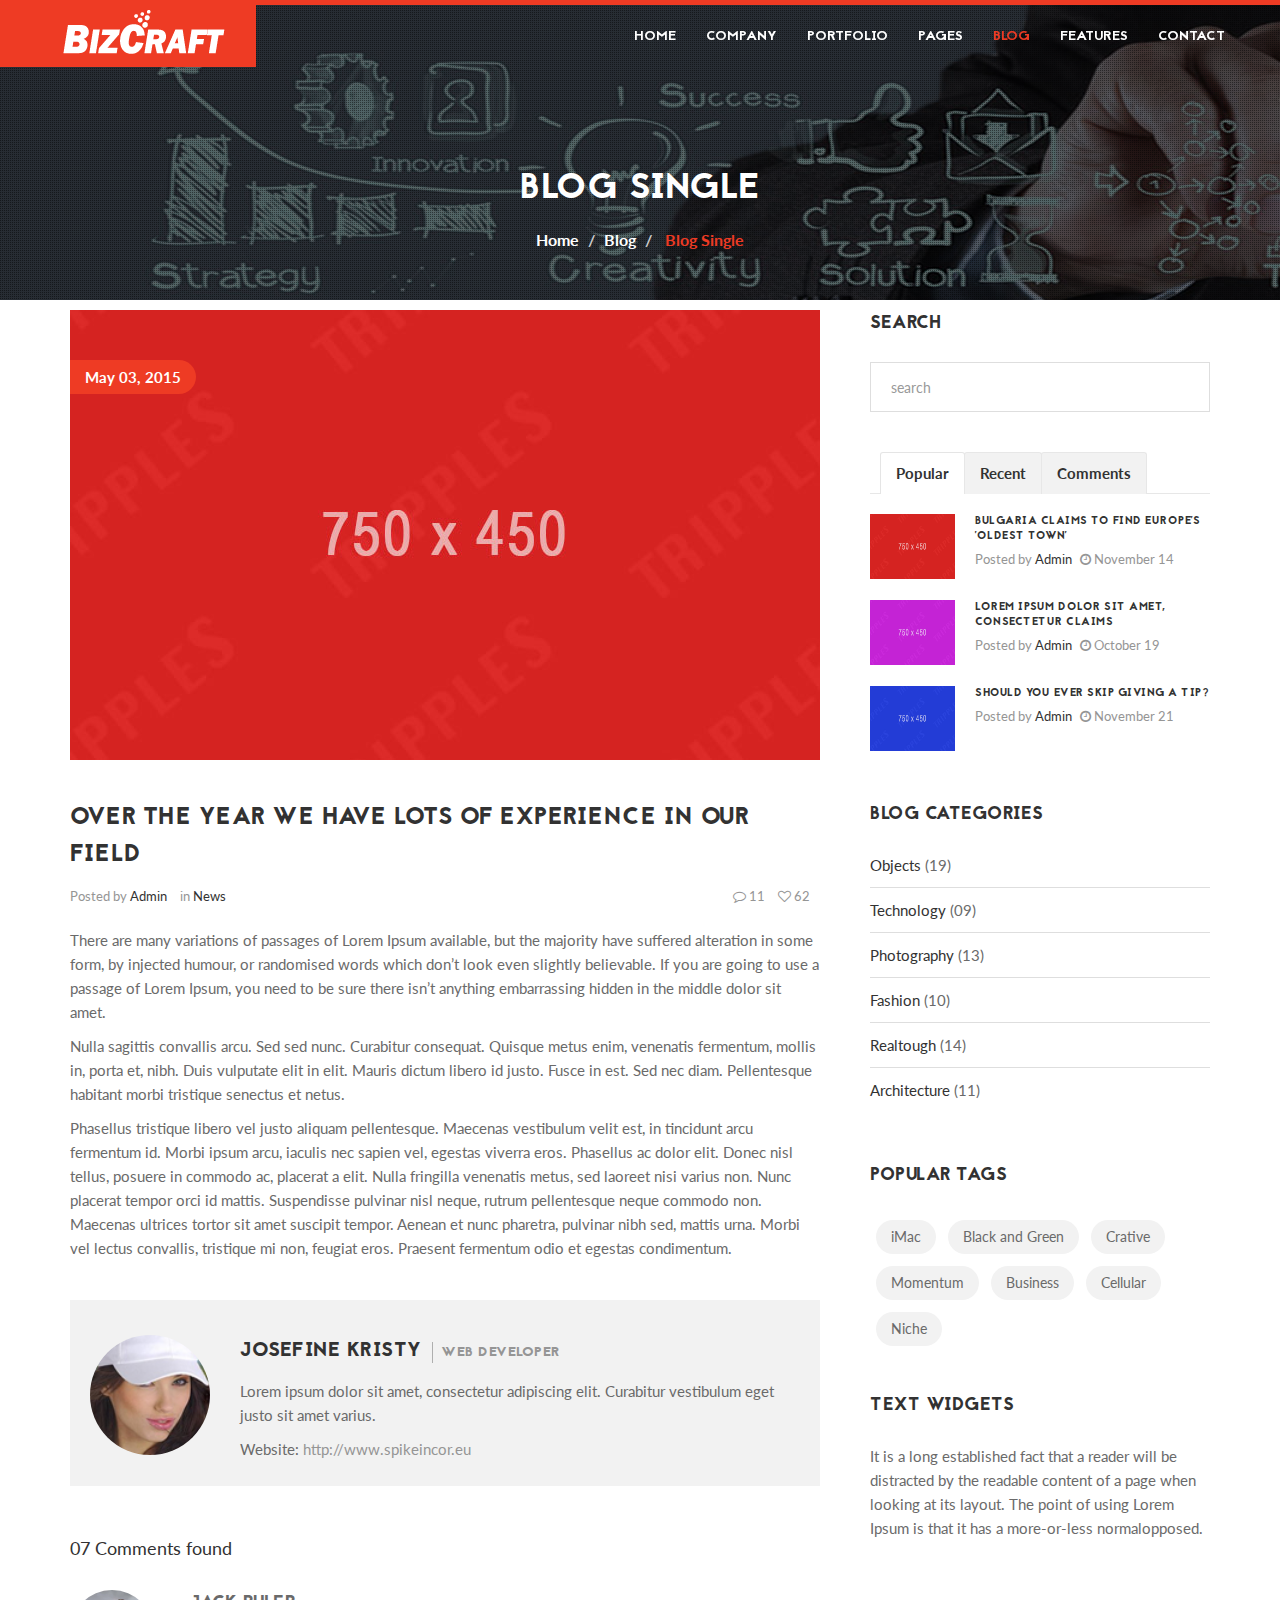
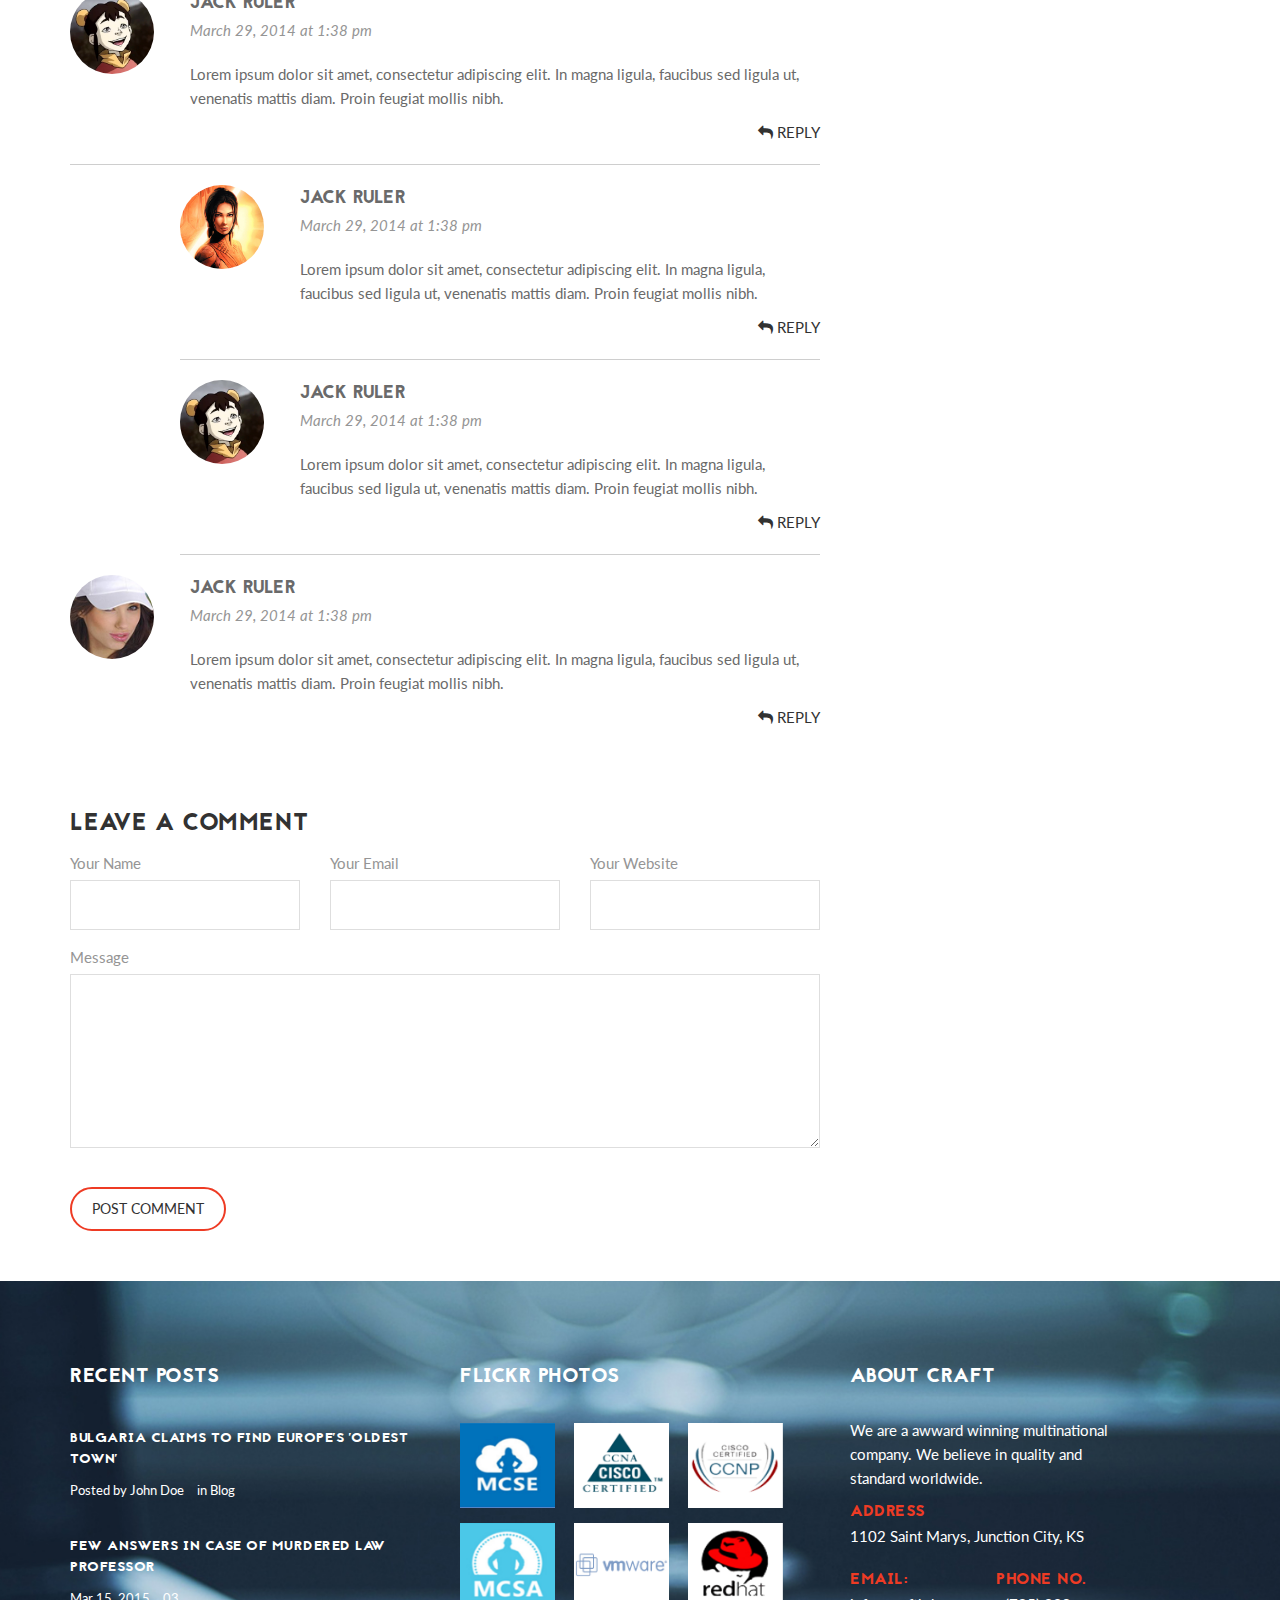
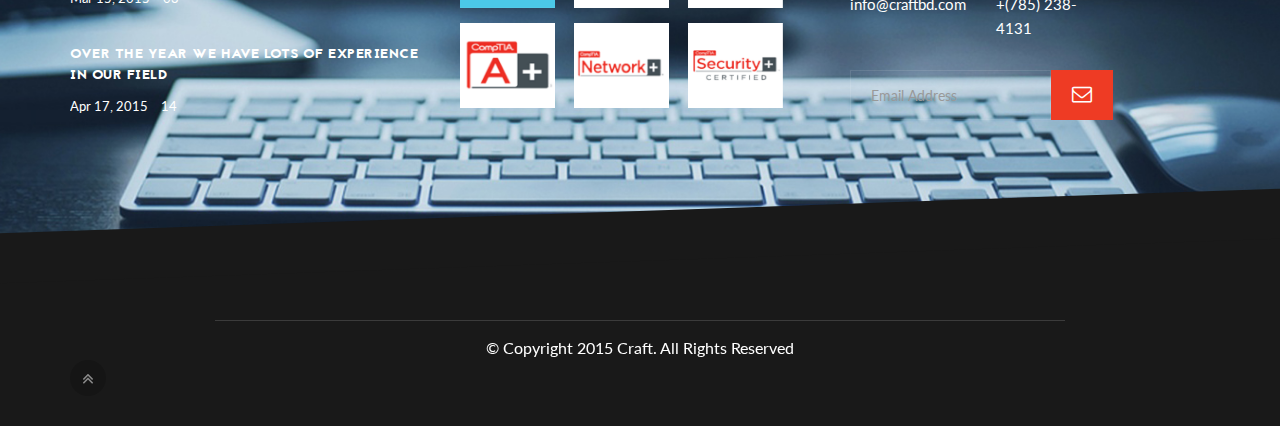
==== commit cd6cbbff: "Update from Jesus" ====
--- a/blog-item.html
+++ b/blog-item.html
@@ -40,6 +40,8 @@
 	<link rel="stylesheet" href="css/owl.theme.css">
 	<!-- Flexslider -->
 	<link rel="stylesheet" href="css/flexslider.css">
+	<!-- Flexslider -->
+	<link rel="stylesheet" href="css/cd-hero.css">
 	<!-- Style Swicther -->
 	<link id="style-switch" href="css/presets/preset3.css" media="screen" rel="stylesheet" type="text/css">
 
@@ -65,7 +67,7 @@
 				        <span class="icon-bar"></span>
 				        <span class="icon-bar"></span>
 				    </button>
-				    <div class="navbar-brand">
+				    <div class="navbar-brand navbar-bg">
 					    <a href="index.html">
 					    	<img class="img-responsive" src="images/logo.png" alt="logo">
 					    </a> 
@@ -73,14 +75,71 @@
 				</div><!--/ Logo end -->
 				<nav class="collapse navbar-collapse clearfix" role="navigation">
 					<ul class="nav navbar-nav navbar-right">
-						<li><a class="page-scroll" href="index.html#home" tabindex="-1">Home</a></li>
-						<li><a class="page-scroll" href="index.html#service" tabindex="-1">Services</a></li>
-						<li><a class="page-scroll" href="index.html#portfolio" tabindex="-1">Portfolio</a></li>
-						<li><a class="page-scroll" href="index.html#about" tabindex="-1">About</a></li>
-						<li><a class="page-scroll" href="index.html#team" tabindex="-1">Team</a></li>
-						<li><a class="page-scroll" href="index.html#pricing" tabindex="-1">Pricing</a></li>
-						<li><a class="page-scroll" href="index.html#blog" tabindex="-1">Blog</a></li>
-						<li><a class="page-scroll" href="index.html#contact" tabindex="-1">Contact</a></li>
+						<li class="dropdown">
+                       		<a href="#" class="dropdown-toggle" data-toggle="dropdown">Home <i class="fa fa-angle-down"></i></a>
+                       		<div class="dropdown-menu">
+								<ul>
+		                            <li><a href="index.html">Home 1</a></li>
+		                            <li><a href="index-2.html">Home 2</a></li>
+		                            <li><a href="index-3.html">Home 3</a></li>
+		                            <li><a href="index-4.html">Home 4</a></li>
+		                        </ul>
+	                    	</div>
+	                    </li>
+						<li class="dropdown">
+                       		<a href="#" class="dropdown-toggle" data-toggle="dropdown">Company <i class="fa fa-angle-down"></i></a>
+                       		<div class="dropdown-menu">
+								<ul>
+		                            <li><a href="about.html">About Us</a></li>
+		                            <li><a href="service.html">Services</a></li>
+		                            <li><a href="career.html">Career</a></li>
+		                            <li><a href="testimonial.html">Testimonials</a></li>
+		                            <li><a href="faq.html">Faq</a></li>
+		                        </ul>
+	                    	</div>
+	                    </li>
+						<li class="dropdown">
+                       		<a href="#" class="dropdown-toggle" data-toggle="dropdown">Portfolio <i class="fa fa-angle-down"></i></a>
+                       		<div class="dropdown-menu">
+								<ul>
+		                            <li><a href="portfolio-classic.html">Portfolio Classic</a></li>
+		                            <li><a href="portfolio-static.html">Portfolio Static</a></li>
+		                            <li><a href="portfolio-item.html">Portfolio Single</a></li>
+		                        </ul>
+	                    	</div>
+	                    </li>
+	                    <li class="dropdown">
+                       		<a href="#" class="dropdown-toggle" data-toggle="dropdown">Pages <i class="fa fa-angle-down"></i></a>
+                       		<div class="dropdown-menu">
+								<ul>
+		                           	<li><a href="team.html">Our Team</a></li>
+		                           	<li><a href="about2.html">About Us - 2</a></li>
+		                           	<li><a href="service2.html">Services - 2</a></li>
+		                           	<li><a href="service-single.html">Services Single</a></li>
+		                           	<li><a href="pricing.html">Pricing Table</a></li>
+		                           	<li><a href="404.html">404 Page</a></li>
+		                        </ul>
+	                    	</div>
+	                    </li>
+	                    <li class="dropdown active">
+                       		<a href="#" class="dropdown-toggle" data-toggle="dropdown">Blog <i class="fa fa-angle-down"></i></a>
+                       		<div class="dropdown-menu">
+								<ul>
+		                           	 <li><a href="blog-rightside.html">Blog with Sidebar</a></li>
+	                            	<li class="active"><a href="blog-item.html">Blog Single</a></li>
+		                        </ul>
+	                    	</div>
+	                    </li>
+	                    <li class="dropdown">
+                       		<a href="#" class="dropdown-toggle" data-toggle="dropdown">Features <i class="fa fa-angle-down"></i></a>
+                       		<div class="dropdown-menu">
+								<ul>
+		                           	 <li><a href="typography.html">Typography</a></li>
+	                            	<li><a href="elements.html">Elements</a></li>
+		                        </ul>
+	                    	</div>
+	                    </li>
+            			<li><a href="contact.html">Contact</a></li>
                     </ul>
 				</nav><!--/ Navigation end -->
 			</div><!--/ Row end -->
@@ -93,71 +152,97 @@
 			<!-- Subpage title start -->
 			<div class="banner-title-content">
 	        	<div class="text-center">
-		        	<h2>Single Item</h2>
+		        	<h2>Blog Single</h2>
 		        	<ul class="breadcrumb">
 			            <li>Home</li>
 			            <li>Blog</li>
-			            <li><a href="#"> Single Item</a></li>
+			            <li><a href="#"> Blog Single</a></li>
 		          	</ul>
 	          	</div>
           	</div><!-- Subpage title end -->
 	</div><!-- Banner area end -->
 
 	<!-- Blog details page start -->
-	<section id="blog-details">
+	<section id="main-container">
 		<div class="container">
 			<div class="row">
 
 				<!-- Blog start -->
 				<div class="col-lg-8 col-md-8 col-sm-12 col-xs-12">
 					<!-- Blog post start -->
-					<div class="blog-post">
-						<div class="row">
-							<div class="col-lg-12 col-md-12">
-								<!-- post image start -->
-								<div class="blog-image-wrapper">
-									<img src="images/blog/blog1.jpg" class="img-responsive"  alt="" />
-								</div><!-- post image end -->
-								<div class="entry-header clearfix">
-									<h2 class="entry-title">
-										<a href="blog-item.html">Over the year we have lots of experience in our field</a>
-									</h2>
-									<div class="post-meta">
-										<span class="post-meta-author">Posted by <a href="#"> Admin</a></span>
-										<span class="post-meta-cats">in <a href="#"> News</a></span>
-										<div class="pull-right">
-											<span class="post-meta-date"><a href="#"> <i class="fa fa-clock-o"></i> November 14</a></span>
-											<span class="post-meta-comments"><a href="#"><i class="fa fa-comment-o"></i> 11</a></span>
-											<span class="post-meta-hits"><a href="#"><i class="fa fa-heart-o"></i> 62</a></span>
+					<div class="post-content">
+						<!-- post image start -->
+						<div class="post-image-wrapper">
+							<img src="images/blog/blog1.jpg" class="img-responsive"  alt="" />
+							<span class="blog-date"><a href="#"> May 03, 2015</a></span>
+						</div><!-- post image end -->
+						<div class="post-header clearfix">
+							<h2 class="post-title">
+								<a href="blog-item.html">Over the year we have lots of experience in our field</a>
+							</h2>
+							<div class="post-meta">
+								<span class="post-meta-author">Posted by <a href="#"> Admin</a></span>
+								<span class="post-meta-cats">in <a href="#"> News</a></span>
+								<div class="pull-right">
+									<span class="post-meta-comments"><a href="#"><i class="fa fa-comment-o"></i> 11</a></span>
+									<span class="post-meta-hits"><a href="#"><i class="fa fa-heart-o"></i> 62</a></span>
+								</div>
+								
+							</div><!-- post meta end -->
+						</div><!-- post heading end -->
+						<div class="entry-content">
+							<p>There are many variations of passages of Lorem Ipsum available, but the majority have suffered alteration in some form, by injected humour, or randomised words which don’t look even slightly believable. If you are going to use a passage of Lorem Ipsum, you need to be sure there isn’t anything embarrassing hidden in the middle dolor sit amet.</p>
+							<p>Nulla sagittis convallis arcu. Sed sed nunc. Curabitur consequat. Quisque metus enim, venenatis fermentum, mollis in, porta et, nibh. Duis vulputate elit in elit. Mauris dictum libero id justo. Fusce in est. Sed nec diam. Pellentesque habitant morbi tristique senectus et netus. </p>
+							<p>Phasellus tristique libero vel justo aliquam pellentesque. Maecenas vestibulum velit est, in tincidunt arcu fermentum id. Morbi ipsum arcu, iaculis nec sapien vel, egestas viverra eros. Phasellus ac dolor elit. Donec nisl tellus, posuere in commodo ac, placerat a elit. Nulla fringilla venenatis metus, sed laoreet nisi varius non. Nunc placerat tempor orci id mattis. Suspendisse pulvinar nisl neque, rutrum pellentesque neque commodo non. Maecenas ultrices tortor sit amet suscipit tempor. Aenean et nunc pharetra, pulvinar nibh sed, mattis urna. Morbi vel lectus convallis, tristique mi non, feugiat eros. Praesent fermentum odio et egestas condimentum.</p>
+						</div>
+						<!-- Author info start -->
+						<div class="about-author">
+							<div class="author-img pull-left">
+								<img src="images/blog/author.jpg" alt="" />
+							</div>
+							<div class="author-info">
+								<h3>Josefine Kristy <span>Web Developer</span></h3>
+								<p>Lorem ipsum dolor sit amet, consectetur adipiscing elit. Curabitur vestibulum eget justo sit amet varius.</p>
+								<p class="author-url">Website: <span><a href="#">http://www.spikeincor.eu</a></span></p>
+
+							</div>
+						</div>
+						<!-- Author info end -->
+
+						<div class="gap-30"></div>
+
+						<!-- Post comment start -->
+						<div id="post-comments">
+							<div class="comments-counter"><a href="#">07 Comments found</a></div>
+							<ul class="comments-list">
+								<li>
+									<div class="comment">
+										<img class="comment-avatar pull-left" alt="" src="images/blog/avator1.png">
+										<div class="comment-body">
+											<h4 class="comment-author">Jack Ruler</h4>
+											<div class="comment-date">March 29, 2014 at 1:38 pm</div>
+											<p>Lorem ipsum dolor sit amet, consectetur adipiscing elit. In magna ligula, faucibus sed ligula ut, venenatis mattis diam. Proin feugiat mollis nibh.</p>
+											<div class="text-right weight-600">
+												<a class="comment-reply" href="#">
+												<i class="fa fa-mail-reply"></i> Reply</a>
+											</div>	
 										</div>
-										
-									</div><!-- post meta end -->
-								</div><!-- post heading end -->
-								<div class="entry-content">
-									<p>There are many variations of passages of Lorem Ipsum available, but the majority have suffered alteration in some form, by injected humour, or randomised words which don’t look even slightly believable. If you are going to use a passage of Lorem Ipsum, you need to be sure there isn’t anything embarrassing hidden in the middle dolor sit amet.</p>
-									<p>Nulla sagittis convallis arcu. Sed sed nunc. Curabitur consequat. Quisque metus enim, venenatis fermentum, mollis in, porta et, nibh. Duis vulputate elit in elit. Mauris dictum libero id justo. Fusce in est. Sed nec diam. Pellentesque habitant morbi tristique senectus et netus. </p>
-									<p>Phasellus tristique libero vel justo aliquam pellentesque. Maecenas vestibulum velit est, in tincidunt arcu fermentum id. Morbi ipsum arcu, iaculis nec sapien vel, egestas viverra eros. Phasellus ac dolor elit. Donec nisl tellus, posuere in commodo ac, placerat a elit. Nulla fringilla venenatis metus, sed laoreet nisi varius non. Nunc placerat tempor orci id mattis. Suspendisse pulvinar nisl neque, rutrum pellentesque neque commodo non. Maecenas ultrices tortor sit amet suscipit tempor. Aenean et nunc pharetra, pulvinar nibh sed, mattis urna. Morbi vel lectus convallis, tristique mi non, feugiat eros. Praesent fermentum odio et egestas condimentum.</p>
-								</div>
-								<!-- Author info start -->
-								<div class="about-author">
-									<div class="author-img pull-left">
-										<img src="images/blog/author.jpg" alt="" />
 									</div>
-									<div class="author-info">
-										<h3>Josefine Kristy <span>Web Developer</span></h3>
-										<p>Lorem ipsum dolor sit amet, consectetur adipiscing elit. Curabitur vestibulum eget justo sit amet varius.</p>
-										<p class="author-url">Website: <span><a href="#">http://www.spikeincor.eu</a></span></p>
-
-									</div>
-								</div>
-								<!-- Author info end -->
-
-								<div class="gap-30"></div>
-
-								<!-- Post comment start -->
-								<div id="post-comments">
-									<div class="comments-counter"><a href="#">07 Comments found</a></div>
-									<ul class="comments-list">
+									<ul class="comments-reply">
+										<li>
+											<div class="comment">
+												<img class="comment-avatar pull-left" alt="img" src="images/blog/avator2.jpg">
+												<div class="comment-body">
+													<h4 class="comment-author">Jack Ruler</h4>
+													<div class="comment-date">March 29, 2014 at 1:38 pm</div>
+													<p>Lorem ipsum dolor sit amet, consectetur adipiscing elit. In magna ligula, faucibus sed ligula ut, venenatis mattis diam. Proin feugiat mollis nibh.</p>
+													<div class="text-right weight-600">
+														<a class="comment-reply" href="#">
+														<i class="fa fa-mail-reply"></i> Reply</a>
+													</div>	
+												</div>
+											</div>
+										</li>
 										<li>
 											<div class="comment">
 												<img class="comment-avatar pull-left" alt="" src="images/blog/avator1.png">
@@ -171,93 +256,63 @@
 													</div>	
 												</div>
 											</div>
-											<ul class="comments-reply">
-												<li>
-													<div class="comment">
-														<img class="comment-avatar pull-left" alt="img" src="images/blog/avator2.jpg">
-														<div class="comment-body">
-															<h4 class="comment-author">Jack Ruler</h4>
-															<div class="comment-date">March 29, 2014 at 1:38 pm</div>
-															<p>Lorem ipsum dolor sit amet, consectetur adipiscing elit. In magna ligula, faucibus sed ligula ut, venenatis mattis diam. Proin feugiat mollis nibh.</p>
-															<div class="text-right weight-600">
-																<a class="comment-reply" href="#">
-																<i class="fa fa-mail-reply"></i> Reply</a>
-															</div>	
-														</div>
-													</div>
-												</li>
-												<li>
-													<div class="comment">
-														<img class="comment-avatar pull-left" alt="" src="images/blog/avator1.png">
-														<div class="comment-body">
-															<h4 class="comment-author">Jack Ruler</h4>
-															<div class="comment-date">March 29, 2014 at 1:38 pm</div>
-															<p>Lorem ipsum dolor sit amet, consectetur adipiscing elit. In magna ligula, faucibus sed ligula ut, venenatis mattis diam. Proin feugiat mollis nibh.</p>
-															<div class="text-right weight-600">
-																<a class="comment-reply" href="#">
-																<i class="fa fa-mail-reply"></i> Reply</a>
-															</div>	
-														</div>
-													</div>
-												</li>
-											</ul><!-- comments-reply end -->
-											<div class="comment last">
-												<img class="comment-avatar pull-left" alt="" src="images/blog/author.jpg">
-												<div class="comment-body">
-													<h4 class="comment-author">Jack Ruler</h4>
-													<div class="comment-date">March 29, 2014 at 1:38 pm</div>
-													<p>Lorem ipsum dolor sit amet, consectetur adipiscing elit. In magna ligula, faucibus sed ligula ut, venenatis mattis diam. Proin feugiat mollis nibh.</p>
-													<div class="text-right weight-600">
-														<a class="comment-reply" href="#">
-														<i class="fa fa-mail-reply"></i> Reply</a>
-													</div>	
-												</div>
-											</div>
-										</li><!-- Comments-list li end -->
-									</ul><!-- Comments-list ul end -->
-								</div><!-- Post comment end -->
-
-								<div class="comments-form">
-									<h3>Leave a comment</h3>
-									<form role="form">
-										<div class="row">
-											<div class="col-md-4">
-												<div class="form-group">
-													<label>Your Name</label>
-												<input class="form-control" name="name" id="name" placeholder="" type="text" required>
-												</div>
-											</div>
-											<div class="col-md-4">
-												<div class="form-group">
-													<label>Your Email</label>
-													<input class="form-control" name="email" id="email" placeholder="" type="email" required>
-												</div>
-											</div>
-											<div class="col-md-4">
-												<div class="form-group">
-													<label>Your Website</label>
-													<input class="form-control" placeholder="" type="text" required>
-												</div>
-											</div>
+										</li>
+									</ul><!-- comments-reply end -->
+									<div class="comment last">
+										<img class="comment-avatar pull-left" alt="" src="images/blog/author.jpg">
+										<div class="comment-body">
+											<h4 class="comment-author">Jack Ruler</h4>
+											<div class="comment-date">March 29, 2014 at 1:38 pm</div>
+											<p>Lorem ipsum dolor sit amet, consectetur adipiscing elit. In magna ligula, faucibus sed ligula ut, venenatis mattis diam. Proin feugiat mollis nibh.</p>
+											<div class="text-right weight-600">
+												<a class="comment-reply" href="#">
+												<i class="fa fa-mail-reply"></i> Reply</a>
+											</div>	
 										</div>
+									</div>
+								</li><!-- Comments-list li end -->
+							</ul><!-- Comments-list ul end -->
+						</div><!-- Post comment end -->
+
+						<div class="comments-form">
+							<h3>Leave a comment</h3>
+							<form role="form">
+								<div class="row">
+									<div class="col-md-4">
 										<div class="form-group">
-											<label>Message</label>
-											<textarea class="form-control required-field" id="message" placeholder="" rows="8" required></textarea>
+											<label>Your Name</label>
+										<input class="form-control" name="name" id="name" placeholder="" type="text" required>
 										</div>
-										<div><br>
-										<button class="btn btn-primary" type="submit">Post Comment</button> 
+									</div>
+									<div class="col-md-4">
+										<div class="form-group">
+											<label>Your Email</label>
+											<input class="form-control" name="email" id="email" placeholder="" type="email" required>
 										</div>
-									</form>
-								</div><!-- Comments form end -->
-							</div>
-						</div>
+									</div>
+									<div class="col-md-4">
+										<div class="form-group">
+											<label>Your Website</label>
+											<input class="form-control" placeholder="" type="text" required>
+										</div>
+									</div>
+								</div>
+								<div class="form-group">
+									<label>Message</label>
+									<textarea class="form-control required-field" id="message" placeholder="" rows="8" required></textarea>
+								</div>
+								<div><br>
+								<button class="btn btn-primary" type="submit">Post Comment</button> 
+								</div>
+							</form>
+						</div><!-- Comments form end -->
 					</div><!-- Blog post end -->
-				</div><!-- Blog end -->
+				</div><!--/ Content col end -->
 				
-
+				<!-- sidebar start -->
 				<div class="col-lg-4 col-md-4 col-sm-12 col-xs-12">
-					<!-- sidebar start -->
-					<div class="sidebar">
+					
+					<div class="sidebar sidebar-right">
 
 						<!-- Blog search start -->
 						<div class="widget widget-search">
@@ -456,15 +511,122 @@
 	<div class="gap-40"></div>
 
 	<!-- Footer start -->
-	<section id="footer" class="footer">
+	<footer id="footer" class="footer">
+		<div class="container">
+
+			<div class="row">
+				<div class="col-md-4 col-sm-12 footer-widget">
+					<h3 class="widget-title">Recent Posts</h3>
+
+					<div class="latest-post-items media">
+							<div class="latest-post-content media-body">
+								<h4><a href="#">Bulgaria claims to find Europe's 'oldest town'</a></h4>
+								<p class="post-meta">
+									<span class="author">Posted by John Doe</span>
+									<span class="post-meta-cat">in<a href="#"> Blog</a></span>
+								</p>
+							</div>
+						</div><!-- 1st Latest Post end -->
+
+						<div class="latest-post-items media">
+							<div class="latest-post-content media-body">
+								<h4><a href="#">Few Answers in Case of Murdered Law Professor</a></h4>
+								<p class="post-meta">
+									<span class="date"><i class="icon icon-calendar"></i> Mar 15, 2015</span>
+									<span class="post-meta-comments"><i class="icon icon-bubbles4"></i> <a href="#">03</a></span>
+								</p>
+							</div>
+						</div><!-- 2nd Latest Post end -->
+
+						<div class="latest-post-items media">
+							<div class="latest-post-content media-body">
+								<h4><a href="#">Over the year we have lots of experience in our field</a></h4>
+								<p class="post-meta">
+									<span class="date"><i class="icon icon-calendar"></i> Apr 17, 2015</span>
+									<span class="post-meta-comments"><i class="icon icon-bubbles4"></i> <a href="#">14</a></span>
+								</p>
+							</div>
+						</div><!-- 3rd Latest Post end -->
+	
+				</div><!--/ End Recent Posts-->
+
+				
+
+				<div class="col-md-4 col-sm-12 footer-widget">
+					<h3 class="widget-title">Flickr Photos</h3>
+
+					<div class="img-gallery">
+						<div class="img-container">
+							<a class="thumb-holder" data-rel="prettyPhoto" href="images/gallery/1.jpg">
+								<img src="images/gallery/1.jpg" alt="">
+							</a>
+							<a class="thumb-holder" data-rel="prettyPhoto" href="images/gallery/2.jpg">
+								<img src="images/gallery/2.jpg" alt="">
+							</a>
+							<a class="thumb-holder" data-rel="prettyPhoto" href="images/gallery/3.jpg">
+								<img src="images/gallery/3.jpg" alt="">
+							</a>
+							<a class="thumb-holder" data-rel="prettyPhoto" href="images/gallery/4.jpg">
+								<img src="images/gallery/4.jpg" alt="">
+							</a>
+							<a class="thumb-holder" data-rel="prettyPhoto" href="images/gallery/5.jpg">
+								<img src="images/gallery/5.jpg" alt="">
+							</a>
+							<a class="thumb-holder" data-rel="prettyPhoto" href="images/gallery/6.jpg">
+								<img src="images/gallery/6.jpg" alt="">
+							</a>
+							<a class="thumb-holder" data-rel="prettyPhoto" href="images/gallery/6.jpg">
+								<img src="images/gallery/7.jpg" alt="">
+							</a>
+							<a class="thumb-holder" data-rel="prettyPhoto" href="images/gallery/6.jpg">
+								<img src="images/gallery/8.jpg" alt="">
+							</a>
+							<a class="thumb-holder" data-rel="prettyPhoto" href="images/gallery/6.jpg">
+								<img src="images/gallery/9.jpg" alt="">
+							</a>
+						</div>
+					</div>
+
+						
+				</div><!--/ end flickr -->
+
+				<div class="col-md-3 col-sm-12 footer-widget footer-about-us">
+					<h3 class="widget-title">About Craft</h3>
+					<p>We are a awward winning multinational company. We believe in quality and standard worldwide.</p>
+					<h4>Address</h4>
+					<p>1102 Saint Marys, Junction City, KS</p>
+					<div class="row">
+						<div class="col-md-6">
+							<h4>Email:</h4>
+							<p>info@craftbd.com</p>
+						</div>
+						<div class="col-md-6">
+							<h4>Phone No.</h4>
+							<p>+(785) 238-4131</p>
+						</div>
+					</div>
+                    <form action="#" role="form">
+                        <div class="input-group subscribe">
+                            <input type="email" class="form-control" placeholder="Email Address" required="">
+                            <span class="input-group-addon">
+                              <button class="btn" type="submit"><i class="fa fa-envelope-o"> </i></button>
+                            </span>                        
+                        </div>
+                    </form>
+				</div><!--/ end about us -->
+
+
+			</div><!-- Row end -->
+		</div><!-- Container end -->
+	</footer><!-- Footer end -->
+	
+
+	<!-- Footer start -->
+	<section id="copyright" class="copyright angle">
 		<div class="container">
 			<div class="row">
 				<div class="col-md-12 text-center">
-					<div class="footer-logo">
-						<img src="images/logo.png" alt="logo">
-					</div>
-					<div class="gap-20"></div>
-					<ul class="social-icon dark unstyled">
+					<ul class="footer-social unstyled">
 						<li>
 							<a title="Twitter" href="#">
 								<span class="icon-pentagon wow bounceIn"><i class="fa fa-twitter"></i></span>
@@ -494,7 +656,7 @@
 			<div class="row">
 				<div class="col-md-12 text-center">
 					<div class="copyright-info">
-         			 &copy; Copyright 2015 Craft. <span>Designed &amp; developed by- <a href="#" target="_blank">TrippleS</a></span>
+         			 &copy; Copyright 2015 Craft. <span>All Rights Reserved</span>
         			</div>
 				</div>
 			</div><!--/ Row end -->
@@ -519,6 +681,8 @@
 	<script type="text/javascript" src="js/jquery.prettyPhoto.js"></script>
 	<!-- Bxslider -->
 	<script type="text/javascript" src="js/jquery.flexslider.js"></script>
+	<!-- CD Hero slider -->
+	<script type="text/javascript" src="js/cd-hero.js"></script>
 	<!-- Isotope -->
 	<script type="text/javascript" src="js/isotope.js"></script>
 	<script type="text/javascript" src="js/ini.isotope.js"></script>
@@ -540,6 +704,5 @@
 	<!-- Template custom -->
 	<script type="text/javascript" src="js/custom.js"></script>
 	</div><!-- Body inner end -->
-	
 </body>
 </html>--- a/css/style.css
+++ b/css/style.css
@@ -8,131 +8,43 @@
 
 /* Table of Content
 ==================================================
-1.	Style Swithcer (you can delete the css)
-2.	Global Styles
-3. 	Typography
-4. 	Slider
-5.	Header area
-6.	Slideshow
-7.	Services
-8.	Portfolio
-9.	About
-10.	Team
-11.	Pricing
-12.	Testimonial
-13. Recent Post
-14. Clients
-15. Twitter
-16. Contact
-17. Footer
-18. Sub pages
-19. Blog Item page
-20. Landing page
-
+1.	Global Styles
+2. 	Typography
+3. 	Common Styles
+4.	Header area
+5.	Slideshow
+6.	Services and Features
+7.	Image Block
+6.	About (Landing and Featured Tab)
+9.	Portfolio
+10.	Counter
+11.	Team
+12.	Pricing
+13.	Testimonial
+14. Video block
+15.	Recent Post
+16. Clients
+17. Twitter
+18. Contact
+19. Footer
+20. Copyright
+21. Sub pages
+22. Blog
+23. Landing page
+24.	Style Swithcer (you can delete the css)
 */
 
-
 @import url(http://fonts.googleapis.com/css?family=Lato:100,300,400,700,900);
 
-@import url(http://fonts.googleapis.com/css?family=Lora:400,700,400italic);
-
-
-
-/* Style Swithcer
-================================================== */
-
-.style-switch-wrapper {
-	position: fixed;
-	top: 100px;
-	right: -250px;
-	width: 250px;
-	height: auto;
-	background-color:rgba(0,0,0,.75);
-	border-bottom-right-radius: 4px;
-	padding: 20px 20px;
-	z-index: 1000;
-	-webkit-transition: all 0.35s;
-	-moz-transition:  all 0.35s;
-	-o-transition:  all 0.35s;
-	transition:  all 0.35s;
-}
-
-.style-switch-wrapper h3{
-	color: #fff;
-	margin-top: 0;
-	margin-bottom: 20px;
-}
-
-.style-switch-wrapper.active {
-	right: 0;
-}
-
-.style-switch-button {
-	position: absolute;
-	top: 0;
-	right: 250px;
-	width: 50px;
-	height: 50px;
-	background-color:rgba(0,0,0,.75);
-	border-top-left-radius: 4px;
-	border-bottom-left-radius: 4px;
-	z-index: 1000;
-	cursor: pointer;
-}
-
-.style-switch-button i {
-	color: #FFF;
-	position: relative;
-	line-height: 1;
-	top:15px;
-	left: 15px;
-	font-size: 20px;
-}
-
-.style-switch-wrapper button {
-	width: 30px;
-	height: 30px;
-	border-radius: 100% !important;
-	margin-bottom: 5px;
-	color: #fff;
-	display: inline-block;
-	padding: 0 !important;
-	margin-right: 2px;
-	border: 0 !important;
-}
-
-a.close-styler{
-	color: #fff !important;
-	padding: 7px 20px !important;
-	margin-right: 6px;
-}
-
-.style-switch-wrapper button:active, .style-switch-wrapper button:focus {
-	border: 2px solid #FFF;
-}
-
-.style-switch-wrapper #preset1 {
-	background-color: #49a2e7;
-}
-
-.style-switch-wrapper #preset2 {
-	background-color: #81c83c;
-}
-
-.style-switch-wrapper #preset3 {
-	background-color: #ee3b24;
-}
-
-.style-switch-wrapper #preset4 {
-	background-color: #ffc400;
-}
-
-.style-switch-wrapper #preset5 {
-	background-color: #334F96;
-}
-
-.style-switch-wrapper #preset6 {
-	background-color: #8C42BA;
+@font-face {
+  	font-family: 'JaapokkiRegular';
+	src: url('../fonts/jaapokki/jaapokki-regular.eot');
+    src: url('../fonts/jaapokki/jaapokki-regular.eot?#iefix') format('embedded-opentype'),
+         url('../fonts/jaapokki/jaapokki-regular.woff') format('woff'),
+         url('../fonts/jaapokki/jaapokki-regular.ttf') format('truetype'),
+         url('../fonts/jaapokki/jaapokki-regular.svg#JaapokkiRegular') format('svg');
+    font-weight: normal;
+    font-style: normal;
 }
 
 
@@ -182,16 +94,25 @@
 }
 
 section{
-	padding: 80px 0;
+	padding: 10px 0;
 	position: relative;
+}
+
+.ts-padding {
+  padding: 50px;
 }
 
 .no-padding{
 	padding: 0;
 }
 
+.media>.pull-left{
+	margin-right: 20px;
+}
+
 .heading{
 	padding-bottom: 50px;
+	margin-top: 10px;
 	-webkit-transition: all 0.3s ease 0s;
 	-moz-transition: all 0.3s ease 0s;
 	-ms-transition: all 0.3s ease 0s;
@@ -199,6 +120,11 @@
 	transition: all 0.3s ease 0s;
 }
 
+.gap-60 {
+	clear: both;
+	height: 60px;
+}
+
 .gap-40 {
 	clear: both;
 	height: 40px;
@@ -229,7 +155,9 @@
 }
 
 h1, h2, h3, h4, h5, h6 {
-	font-family: 'Lato', sans-serif;
+	font-family: 'JaapokkiRegular';
+	text-transform: uppercase;
+	letter-spacing: 0.5px;
 }
 
 h1{
@@ -244,7 +172,7 @@
 }
 
 h3{
-    font-size: 22px;
+    font-size: 24px;
     line-height: 32px;
     font-weight: 400;
 }
@@ -281,12 +209,26 @@
 
 .btn.btn-primary.white{
 	border: 2px solid #fff;
+	color: #fff;
 }
 
 .btn.btn-primary.white:hover{
 	border: 2px solid transparent;
 }
 
+.btn.btn-primary.square{
+	border-radius: 0;
+	color: #fff;
+}
+
+.btn.btn-primary.solid{
+	color: #fff;
+}
+
+
+.btn.btn-primary.solid.blank:hover{
+	color: #333;
+}
 
 .btn.btn-primary.solid:hover{
 	background: none;
@@ -332,6 +274,12 @@
 	font-size: 14px !important;
 }
 
+ul.arrow li:before{
+	content: "\f105";
+	font-family: FontAwesome;
+	margin-right: 10px;
+}
+
 blockquote p{
 	font-size: 14px;
 	font-weight: 400;
@@ -358,12 +306,12 @@
 	top: -37px;
 	position: absolute;
 	width: 100%;
-	z-index: 10;
-	-webkit-transform: skew(0deg,3deg);
-	-moz-transform: skew(0deg,3deg);
-	-ms-transform: skewX(0deg) skewY(3deg);
-	-o-transform: skew(0deg,3deg);
-	transform: skew(0deg,3deg);
+	z-index: 2;
+	-webkit-transform: skew(0deg,2deg);
+	-moz-transform: skew(0deg,2deg);
+	-ms-transform: skewX(0deg) skewY(2deg);
+	-o-transform: skew(0deg,2deg);
+	transform: skew(0deg,2deg);
 }
 
 .portfolio.angle:before{
@@ -387,10 +335,12 @@
 	background-attachment: fixed !important;
 	padding: 110px 0;
 	color: #fff;
+	position: relative;
 }
 
 .parallax h2, .parallax h3{
 	color: #fff;
+	margin-top: 0;
 }
 .parallax .btn{
 	color: #fff;
@@ -406,10 +356,7 @@
 }
 
 .parallax h3{
-	font-family: 'Lora', serif;
 	margin-bottom: 30px;
-	font-weight: 300;
-	font-style: italic;
 }
 
 .parallax1{
@@ -442,9 +389,14 @@
 	color: #959595;
 }
 
-h2.title{
+.title-icon.classic{
+	margin-top: 0;
+}
+
+.title{
 	position: relative;
 	margin: 0;
+	line-height: 32px;
 	border-left: 2px solid #e7e7e7;
 	display: inline-block;
 	padding-left: 15px;
@@ -455,21 +407,26 @@
 	transition: all 0.3s ease 0s;
  }
 
+ .title.classic{
+	line-height: 40px;
+  	height: 34px;
+}
+
  .title-desc{
- 	font-family: 'Lora', serif;
- 	font-size: 18px;
- 	font-weight: 300;
- 	font-style: italic;
+ 	font-family: 'Lato', serif;
+ 	font-size: 16px;
+ 	line-height: 18px;
+ 	font-weight: 400;
  	text-transform: capitalize;
  	display: block;
+ 	color: #6A6A6A
  }
 
 /* Title style 2 */
 
 .title2{
 	position: relative;
-	font-weight: 700;
-	text-transform: uppercase;
+	margin-top: 30px;
 }
 
 .title2:after{
@@ -487,16 +444,25 @@
 	padding-top: 30px;
 }
 
-h3.widget-title{
+
+/* Title border */
+
+.title-border{
+	line-height: normal;
+	margin-top: 0;
+}
+
+.widget-title{
 	margin-bottom: 25px;
-}
-
-h2.entry-title{
-	font-size: 28px;
-	font-weight: 400;
-}
-
-h2.entry-title a{
+	font-size: 20px;
+}
+
+.post-title{
+	font-size: 24px;
+	line-height: normal;
+}
+
+.post-title a{
 	color: #323232;
 }
 
@@ -552,24 +518,24 @@
 }
 
 .service-icon {
-	height: 56px;
-	width: 100px;
+	height: 46px;
+	width: 90px;
 	margin-bottom: 30px;
 }
 .service-icon:before {
-	border-left: 50px solid rgba(0, 0, 0, 0);
-	border-right: 50px solid rgba(0, 0, 0, 0);
+	border-left: 45px solid rgba(0, 0, 0, 0);
+	border-right: 45px solid rgba(0, 0, 0, 0);
 	top: -30px;
 }
 .service-icon:after {
-	border-left: 50px solid rgba(0, 0, 0, 0);
-	border-right: 50px solid rgba(0, 0, 0, 0);
+	border-left: 45px solid rgba(0, 0, 0, 0);
+	border-right: 45px solid rgba(0, 0, 0, 0);
 	bottom: -30px;
 }
 
 .service-icon i {
 	font-size: 36px;
-	line-height: 60px;
+	line-height: 46px;
 }
 
 /* Carousel controller */
@@ -662,10 +628,9 @@
 	opacity: 1;
 }
 
-.flexportfolio.flexslider .slides img {
-  height: auto;
-}
-
+.flexportfolio.flexslider .slides img{
+	height: auto;
+}
 
 /*-- Pagination --*/
 
@@ -680,24 +645,19 @@
 	border: 1px solid transparent;
 }
 
-
-
-
 /* Header area
 ================================================== */
 
-/*-- Header solid fixed --*/
+/*-- Header style 1 --*/
 
 .header-solid{
-	width: auto;
-	background: rgba(255,255,255,.85);
-	box-shadow: 0px 1px 7px 0 rgba(0, 0, 0, 0.2);
+	background: #191919;
+	box-shadow: 0px 1px 7px 0 rgba(0, 0, 0, 0.2); */
 }
 
 .header-solid ul.navbar-nav > li > a{
-	color: #323232;
-}
-
+	color: #fff;
+}
 
 /*-- Logo --*/
 
@@ -705,7 +665,7 @@
 	z-index: 9999;
 }
 
-.navbar-brand{
+.navbar-brand.navbar-bg{
 	position: absolute;
 	left: 0;
 	padding: 3px 15px 10px;
@@ -722,29 +682,21 @@
 }
 
 
-/*-- Main navigation --*/
-
-.navbar-nav {
+/* Main navigation */
+
+.navbar{
 	border-radius: 0;
 	border: 0;
 	margin-bottom: 0;
-	-webkit-backface-visibility: hidden;
-	-webkit-transform: translateZ(0);
-}
-
-
-ul.navbar-nav > li > a{
-	padding: 21px 18px;
-	font-weight: 600;
-	color: #fff;
-	-webkit-backface-visibility: hidden;
-	-moz-backface-visibility: hidden;
-	-ms-backface-visibility: hidden;
-}
-
-ul.navbar-nav > li:hover > a, 
-ul.navbar-nav > li.active > a{
-
+}
+
+.navbar-right{
+	padding-right: 0;
+}
+
+.navbar-right .dropdown-menu {
+	right: auto;
+	left: 0;
 }
 
 .navbar-toggle{
@@ -756,8 +708,104 @@
 	background: #fff;
 }
 
-
-/* Header area - 2
+ul.navbar-nav > li > a{
+	font-family: 'JaapokkiRegular';
+  	text-transform: uppercase;
+  	font-size: 14px;
+	color: #fff;
+	padding-top: 22px;
+	padding-bottom: 20px;
+	line-height: 20px;
+}
+
+ul.navbar-nav > li:last-child a{
+	padding-right: 0;
+}
+
+ul.navbar-nav > li.active > a,
+ul.navbar-nav > li > a:hover{
+
+}
+
+ul.navbar-nav > li > a i{
+	font-weight: 700;
+}
+
+.nav .open>a, .nav .open>a:hover, 
+.nav .open>a:focus{
+	background: transparent;
+	border:0;
+}
+
+/* Dropdown */
+
+.dropdown-menu{
+	border: 0;
+	border-radius: 0px;
+	width: 100%;
+	box-shadow: none;
+	background: none;
+	min-width: 180px;
+}
+
+.dropdown-menu > ul{
+	list-style: none;
+	padding: 0 15px;
+	margin-left: auto;
+	margin-right: auto;
+	margin-bottom: 0;
+	margin-top: -5px;
+	background: #fff;
+	background-color: rgba(255,255,255,0.95);
+	box-shadow: 0 2px .09px rgba(0,0,0,0.15);
+}
+
+.dropdown-menu > ul > li > a{
+	display: block;
+	font-size: 14px;
+	font-weight: 400;
+	line-height: normal;
+	text-decoration: none;
+	padding: 15px;
+	color: #333;
+	border-bottom: 1px solid rgba(0,0,0,0.1);
+}
+
+.dropdown-menu > ul > li.active > a{
+	
+}
+
+.dropdown-menu > ul > li:last-child > a{
+	border-bottom: 0;
+}
+
+.dropdown-menu > ul > li>a:hover, 
+.dropdown-menu > ul > li>a:focus{
+	background: none;
+}
+
+.nav>li.megamenu{ 
+	position: static;
+}
+
+.nav>li.megamenu .dropdown-menu {
+	left: 0;
+	right: 0;
+	margin-left: auto;
+	margin-right: auto;
+	padding:20px !important;
+	z-index: 1000;
+	border-radius: 0;
+	top: auto;
+}
+
+.nav>li.megamenu .dropdown-menu ul{
+	margin-top: 4px;
+	padding: 20px;
+}
+
+
+/* Header Style - 2
 ================================================== */
 
 .header2{
@@ -766,6 +814,7 @@
 
 .header2 .navbar-brand{
 	background: none;
+	padding-top: 3px;
 }
 
 /*-- Header bgnone fixed --*/
@@ -773,13 +822,62 @@
 .header-bgnone{
 	padding: 5px 0;
 	width: auto;
-	box-shadow: 0 0 2px rgba(0,0,0,.5);
+	box-shadow: 0px 1px 7px 0 rgba(0, 0, 0, 0.2);
 }
 
 .header-bgnone ul.navbar-nav > li:hover > a,
 .header-bgnone ul.navbar-nav > li.active > a{
 	color: #000;
 }
+
+
+/* Header Style - 3
+================================================== */
+
+.header3{
+	background: #fff;
+	border-radius: 0 0 5px 5px;
+	box-shadow: 0px 1px 7px 0 rgba(0, 0, 0, 0.2);
+}
+
+.header3 .navbar-brand{
+	padding-top: 10px;
+}
+
+.header3 ul.navbar-nav > li > a{
+	padding-top: 30px;
+	padding-bottom: 25px;
+	color: #333;
+}
+
+.header3 ul.navbar-nav > li:last-child a{
+	padding-right: 15px;
+}
+
+.header3 .navbar-collapse{
+	padding-right: 30px;
+}
+
+
+/* Header Style - 4
+================================================== */
+
+.header4{
+	background: #fff;
+	box-shadow: 0px 1px 7px 0 rgba(0, 0, 0, 0.2);
+}
+
+.header4 .navbar-brand{
+	padding-top: 10px;
+}
+
+.header4 ul.navbar-nav > li > a{
+	padding-top: 30px;
+	padding-bottom: 25px;
+	color: #333;
+}
+
+
 
 /* Slideshow
 ================================================== */
@@ -930,17 +1028,13 @@
 
 #main-slide .slider-content h2{
 	font-size: 52px;
-	font-weight: 900;
 	text-transform: uppercase;
 	color: #fff;
 }
 
 #main-slide .slider-content h3{
-	font-family: 'Lora', serif;
 	font-size: 28px;
-	font-weight: 700;
 	margin-top: 40px;
-	font-style: italic;
 	color: #fff;
 }
 
@@ -1024,11 +1118,16 @@
 	overflow: hidden;
 }
 
-.ts-flex-slider .overlay2{
+
+.overlay2{
     position: relative;
 }
 
-.ts-flex-slider .overlay2::before {
+.overlay2 img{
+	width: 100%;
+}
+
+.overlay2::before {
     position: absolute;
     content: '';
     z-index: 3;
@@ -1064,8 +1163,199 @@
 	border-radius: 3px;
 }
 
+
+/* Services
+================================================== */
+
+.service{
+	padding-top: 40px;
+}
+
+.service-heading {
+	padding-bottom: 30px;
+	text-align: center;
+}
+
+.service-content{
+	margin-top: 30px;
+}
+
+.service-content h3{
+	font-size: 16px;
+}
+
+/* Feature box
+================================================== */
+
+.feature-icon{
+	font-size: 28px;
+  	margin-top: 5px;
+}
+
+.feature-content{
+	padding-right: 20px;
+	padding-left: 55px;
+}
+
+.feature-content h3{
+	margin-top: 0;
+	font-size: 18px;
+}
+
+
+/* Feature center */
+
+.feature-center-content .feature-center-icon{
+	font-size: 72px;
+	margin-bottom: 5px;
+	display: inline-block;
+}
+
+.feature-center-content h3{
+	font-size: 18px;
+}
+
+
+/* Image Block
+================================================== */
+
+.image-block{
+	background: #f4f4f4;
+}
+
+.img-block-right{
+	padding-right: 140px;
+}
+
+.img-block-head h2{
+	font-size: 18px;
+	line-height: normal;
+	margin: 5px 0 0 0;
+}
+
+.img-block-head h3{
+	font-size: 40px;
+	line-height: 100%;
+}
+
+.image-block-content{
+	padding: 0 50px;
+	margin-bottom: 30px;
+}
+
+.image-block-content .feature-icon{
+	width: 60px;
+	height: 60px;
+	line-height: 60px;
+	color: #fff;
+	border-radius: 100%;
+	display: inline-block;
+	text-align: center;
+}
+
+.image-block-content .feature-content{
+	padding-left: 85px;
+}
+
+.image-block-content .feature-content h3{
+	margin-bottom: 0;
+}
+
+
+
+
 /* About us
 ================================================== */
+
+
+/* Landing Tab */
+
+.landing-tab{
+	position: relative;
+	z-index: 10;
+}
+
+.landing-tab .nav-tabs{
+	border-right: 1px solid #e7e7e7;
+	padding: 25px 0;
+	border-bottom: 0;
+}
+
+.landing-tab .nav-tabs>li.active{
+	margin-right: -3px;
+}
+
+.landing-tab .nav-tabs>li.active .tab-info h3{
+	color: #323232;
+}
+
+.landing-tab .nav-tabs>li{
+	padding: 15px 0;
+}
+
+.landing-tab .nav-tabs>li>a{
+	background: none !important;
+	border-radius: 0;
+	padding: 0 15px 0;
+	color: #6A6A6A !important;
+	position: relative;
+	border: 0 !important;
+	-moz-transition: all 300ms ease;
+	-webkit-transition: all 300ms ease;
+	-ms-transition: all 300ms ease;
+	-o-transition: all 300ms ease;
+	transition: all 300ms ease;
+}
+
+
+.landing-tab .nav-tabs>li>a:hover{
+	background: none;
+}
+
+
+.landing-tab .tab-icon{
+	font-size: 28px;
+	display: inline-block;
+}
+
+.landing-tab .tab-info{
+	display: inline-block;
+	vertical-align: middle;
+	position: absolute;
+	left: 70px;
+	top: 50%;
+	margin-top: -12px;
+}
+
+.landing-tab .tab-info h3{
+	font-size: 18px;
+	line-height: normal;
+	margin: 0;
+	color: #6A6A6A
+}
+
+
+.landing-tab .tab-pane h3{
+	margin-top: 0;
+	line-height: normal;
+}
+
+.landing-tab .tab-pane h3.text-center{
+	margin-bottom: 25px;
+}
+
+.landing-tab .tab-pane{
+	padding-left: 95px;
+	text-align: justify;
+}
+
+.landing-tab .tab-pane i.big{
+	font-size: 200px;
+	margin-bottom: 30px;
+	display: block;
+}
+
+
 
 /* Featured Tab */
 
@@ -1147,7 +1437,7 @@
 }
 
 .featured-tab .tab-info h3{
-	font-size: 18px;
+	font-size: 16px;
 	line-height: normal;
 	margin: 0;
 }
@@ -1162,9 +1452,8 @@
 .featured-tab .tab-pane h3{
 	margin-top: 0;
 	line-height: normal;
-	font-family: 'Lora', serif;
-	font-style: italic;
-	font-weight: 700;
+	text-align: left;
+	font-size: 20px;
 }
 
 .featured-tab .tab-pane h3.text-center{
@@ -1180,41 +1469,6 @@
 	font-size: 230px;
 }
 
-/* Counter */
-
-.facts i{
-	font-size: 48px;
-}
-
-.facts-num span{
-	font-size: 62px;
-	font-weight: 700;
-	margin-top: 50px;
-	display: inline-block;
-}
-
-.facts h3{
-	font-size: 24px;
-	font-weight: 700;
-	margin-top: 10px;
-	color: #fff;
-}
-
-/* Services
-================================================== */
-
-#service h3{
-	color: #323232;
-}
-.service-heading {
-	padding-bottom: 30px;
-	text-align: center;
-}
-
-.service-content {
-	position: relative;
-	padding: 50px 10px 0 10px;
-}
 
 
 
@@ -1223,19 +1477,25 @@
 
 .portfolio{
 	background: #f5f5f5;
+	padding-bottom: 0;
+}
+
+#main-container.portfolio{
+	background: none;
 }
 
 /*-- Isotope Portfolio start --*/
 
 #isotope .isotope-item{
-	margin-top: 25px;
-	padding: 0 10px 0 10px;
-	margin-bottom: -5px;
-}
-
-.isotope-nav{
-	margin: 20px auto 20px;
-	display: inline-block;
+	padding:0;
+}
+
+.isotope-nav {
+  	margin: -80px auto 80px;
+  	display: inline-block;
+  	float: right;
+  	position: relative;
+  	z-index: 100;
 }
 
 .isotope-nav ul{
@@ -1250,17 +1510,37 @@
 
 .isotope-nav ul li a{
 	color: #323232;
-	border-radius: 3px;
-	padding: 10px;
-	-webkit-transition: all 0.3s;
-	-moz-transition: all 0.3s;
-	-o-transition: all 0.3s;
-	transition: all 0.3s;
+  	padding: 5px 15px 8px;
+  	border: 1px solid #ddd;
+  	-webkit-transition: all 0.3s;
+  	-moz-transition: all 0.3s;
+  	-o-transition: all 0.3s;
+  	transition: all 0.3s;
 }
 
 .isotope-nav ul a.active, 
 .isotope-nav ul a:hover{
 	color: #fff;
+	position: relative;
+	border: 1px solid transparent;
+}
+
+.isotope-nav ul a.active:after, 
+.isotope-nav ul a:hover:after{
+  	position: absolute;
+  	content: " ";
+  	width: auto;
+  	height: auto;
+  	bottom: -13px;
+  	margin-left: -8px;
+  	left: 50%;
+  	border-width: 7px;
+  	border-style: solid;
+}
+
+#isotope .isotope-item .grid{
+	position: relative;
+	margin-bottom: -8px;
 }
 
 .grid figure {
@@ -1272,7 +1552,6 @@
 	text-align: center;
 	width: 100%;
 	height: 100%;
-	border-radius: 3px;
 }
 .grid figure figcaption{
 	position: absolute;
@@ -1315,18 +1594,15 @@
 	right: 30px;
 	bottom: 30px;
 	left: 30px;
-	border: 1px solid #fff;
+	border: 1px solid rgba(255,255,255,.3);
 	content: '';
 }
 
 figure.effect-oscar h3 {
-	font-size: 20px;
+	font-size: 18px;
 	color: #fff;
 	opacity: 0;
-	margin: 15% 0 10px 0;
-	font-family: 'Lora', serif;
-	font-style: italic;
-	font-weight: 700;
+	margin: 25% 0 10px 0;
 	-webkit-transition: -webkit-transform 0.35s;
 	transition: transform 0.35s;
 	-webkit-transform: translate3d(0,100%,0);
@@ -1384,7 +1660,41 @@
 }
 
 
+/* Portfolio box */
+
+.portfolio-box{
+	padding-bottom: 80px;
+}
+
+.portfolio-box .isotope-nav{
+	margin: 0 auto 60px;
+	float: none;
+}
+
+
 /* Portfolio details */
+
+.portfolio-static-item{
+	padding-bottom: 20px;
+}
+
+.portfolio-static-item figure.effect-oscar a{
+	margin-top: 70px;
+}
+
+.portfolio-static-desc h3{
+	font-size: 16px;
+	margin: 5px 0 -5px 0;
+	line-height: normal;
+}
+
+.portfolio-static-desc a{
+	color: #6A6A6A;
+}
+
+
+/* Portfolio details */
+
 .portfolio-desc h3{
 	margin-top: 0;
 }
@@ -1395,6 +1705,80 @@
 
 
 
+/* Counter
+================================================== */
+
+
+.facts-wrapper{
+	background: #2a2d32;
+	color: #fff;
+}
+
+.facts {
+  	position: relative;
+  	padding: 46px 40px 30px;
+  	-moz-transition: all 300ms ease;
+  	-webkit-transition: all 300ms ease;
+  	-ms-transition: all 300ms ease;
+  	-o-transition: all 300ms ease;
+  	transition: all 300ms ease;
+}
+
+.facts:hover{
+	background: #000 !important;
+}
+
+.facts.one{
+	background: rgba(0,0,0,.3);
+}
+
+.facts.two{
+	background: rgba(0,0,0,.2);
+}
+
+.facts.three{
+	background: rgba(0,0,0,.15);
+}
+
+.facts.four{
+	background: rgba(0,0,0,.09);
+}
+
+.facts i{
+	font-size: 36px;
+	text-shadow: 1px 3px 3px rgba(0,0,0,0.3);
+}
+
+.facts-num span{
+	font-size: 42px;
+  	font-weight: 700;
+  	margin-top: 20px;
+  	display: inline-block;
+}
+
+.facts h3{
+	font-size: 18px;
+	margin-top: 8px;
+	color: #fff;
+}
+
+
+/* Counter parallax bg */
+
+.ts_counter_bg .facts{
+	padding: 0 15px;
+}
+.ts_counter_bg .facts:hover{
+	background: none !important;
+}
+
+.ts_counter_bg .facts-num span{
+	margin: 30px 0 20px;
+}
+
+.ts_counter.elements .facts{
+	padding: 15px;
+}
 
 /* Team
 ================================================== */
@@ -1430,12 +1814,10 @@
 	height: 100%;
 }
 
-.team-content{
-	text-align: center;
-}
 
 .team-content h3{
 	margin-bottom: 0;
+	font-size: 20px;
 }
 
 .team-content p{
@@ -1450,6 +1832,7 @@
 	line-height: 28px;
 	border-radius: 100%;
 	display: inline-block;
+	text-align: center;
 	-moz-transition: all 300ms ease;
 	-webkit-transition: all 300ms ease;
 	-ms-transition: all 300ms ease;
@@ -1475,6 +1858,22 @@
 
 .team-social a.dribble:hover{
 	background: #ea4c89;
+}
+
+
+/* Team list */
+
+.team-list .img-hexagon{
+	float: left;
+	margin-right: 30px;
+}
+
+
+/* Team list square */
+
+.team-list-square .img-square{
+	float: left;
+	margin-right: 30px;
 }
 
 
@@ -1495,7 +1894,6 @@
 	line-height: 30px; 
 	font-weight: 700;  
 	padding: 20px 0; 
-	text-transform: uppercase;
 	color: #959595;
 }
 
@@ -1544,7 +1942,7 @@
 }
 
 .plan-price strong{
-	font-family: 'Lora', serif;
+	
 }
 
 .plan-price sub{
@@ -1593,7 +1991,6 @@
 .testimonial-slide .testimonial-content h3.name{
 	font-size: 18px;
 	color: #fff;
-	font-weight: 700;
 	margin: 10px 0;
 }
 
@@ -1639,6 +2036,45 @@
 .testimonial-slide.owl-theme .owl-controls .owl-page.active span{
 	border: 1px solid transparent;
 }
+
+/* Video block
+================================================== */
+
+.featured-video{
+	background: #fff;
+}
+
+.video-block-head h2{
+	font-size: 16px;
+	margin: 0;
+	line-height: normal;
+}
+
+.video-block-head h3{
+	font-size: 24px;
+	line-height: normal;
+	margin: 0;
+}
+
+.video-block-content{
+	padding: 10px 0;
+}
+
+.video-block-content h3{
+	margin: 0;
+	line-height: normal;
+}
+
+.video-block-content .btn.btn-primary{
+	color: #fff;
+	margin: 5px 0 0 40px;
+	padding: 8px 25px;
+}
+
+.video-block-content .btn.btn-primary:hover{
+	color: #333;
+}
+
 
 /* Recent Post
 ================================================== */
@@ -1754,6 +2190,7 @@
 .clients{
 	color: #fff;
 	padding-bottom: 80px;
+	padding-top: 80px;
 }
 .clients-content{
 	padding: 40px 0;
@@ -1763,12 +2200,11 @@
 	border-left: 0;
 	color: #fff;
 }
-.client-carousel{
-	padding-top: 40px;
-}
+
 .client-carousel .item a{
 	margin-right: 20px;
-	border: 1px solid rgba(255, 255, 255, .3);
+	border: 1px solid #e7e7e7;
+	border-radius: 3px;
 	display: inline-block;
 	padding: 10px;
 	-webkit-transition: all 350ms;
@@ -1776,10 +2212,6 @@
 	transition: all 350ms;
 }
 
-.client-carousel .item a:hover{
-	border: 1px solid rgba(255, 255, 255,1);
-}
-
 
 /* Twitter
 ================================================== */
@@ -1830,7 +2262,6 @@
 }
 
 .contact-info-inner h3{
-	font-weight: 700;
 	margin-bottom: 25px;
 	font-size: 24px;
 	color: #fff;
@@ -1838,7 +2269,6 @@
 
 .contact-info h3{
 	margin-top: 42px;
-	font-weight: 700;
 	font-size: 24px;
 }
 
@@ -1885,55 +2315,198 @@
 ================================================== */
 
 .footer{
-	padding: 40px 0;
-	background: #333333;
+	padding: 60px 0 100px;
+	background: #2e2e2e url(../images/footer-bg.jpg) no-repeat center 0;
+	background-size: cover;
+	color: #fff;
+	font-size: 14px;  
+}
+
+.footer-logo{
+	margin-bottom: 20px;
+}
+
+.footer-map{
+	padding-bottom: 60px;
+}
+
+.footer2{
+	background: #2e2e2e;
+}
+
+.footer .widget-title{
+	color: #fff;
 }
 
 .footer .social-icon{
 	padding: 10px 0 20px;
 }
 
-/* Social icon */
-
-.social-icon.dark .icon-pentagon{
-	background: none repeat scroll 0 0 #5a5a5a;
-}
-
-.social-icon.dark .icon-pentagon:hover{
-	color: rgba(0,0,0,.7);
-}
-
-.social-icon.dark .icon-pentagon:before{
-	border-bottom: 10px solid #5a5a5a;
-}
-
-.social-icon.dark .icon-pentagon:after {
-	border-top: 10px solid #5a5a5a;
-}
-
-.footer .icon-pentagon{
-	margin-right: 6px;
-}
-
-.footer .icon-pentagon i{
+
+/* Latest Post */
+
+.footer-widget .latest-post-image img{
+  	width: 80px;
+  	height: 80px;
+  	border-radius: 100%;
+  	border: 4px solid rgba(255,255,255,.5);
+
+}
+
+.footer-widget .latest-post-content h4 a{
+	color: #fff;
+}
+
+.latest-post-items{
+	margin-bottom: 10px;
+}
+
+.latest-post-image img{
+	width: 70px;
+	height: 60px;
+}
+
+.footer-widget .post-meta, .footer-widget .post-meta a{
+	color: #fff;
+}
+
+.latest-post-content h4{
+	font-size: 14px;
+  	line-height: normal;
+}
+
+
+/* Image Gallery */
+
+.footer-widget .img-gallery{
+	margin-top: 5px;
+	display: inline-block;
+}
+
+.img-gallery a.thumb-holder{
+	overflow: hidden;
+	position: relative;
+}
+
+.img-gallery a.thumb-holder img {
+	margin: 0 15px 15px 0;
+  	display: inline-block;
+  	width: 95px;
+  	height: 85px;
+	-webkit-transition: opacity 0.35s;
+	transition: opacity 0.35s;
+	-webkit-backface-visibility: hidden;
+	backface-visibility: hidden;
+}
+
+.img-gallery a.thumb-holder:hover img{
+	opacity: 0.7;
+}
+
+
+.footer2 .img-gallery a.thumb-holder img{
+	width: 90px;
+  	height: 75px;
+}
+
+
+/* Footer about us */
+
+.footer-about-us h4{
 	font-size: 16px;
-}
-
-/* Copyright */
+	margin-bottom: 0;
+	line-height: normal;
+}
+
+.subscribe{
+	margin-top: 20px;
+}
+
+.subscribe input.form-control{
+	border: 1px solid rgba(255, 255, 255, .1);
+}
+
+.subscribe .input-group-addon{
+	background: none;
+	border-radius: 0;
+	border: 0;
+	padding: 0;
+}
+
+.subscribe button{
+	padding: 13px 20px;
+	color: #fff;
+}
+
+.subscribe button:hover{
+	background: #222;
+	color: #fff;
+}
+
+.subscribe button i{
+	font-size: 20px;
+}
+
+
+/* Footer links */
+
+.footer ul li{
+	color: #fff;
+	padding-bottom: 10px;
+	margin-bottom: 10px;
+}
+
+.footer ul.arrow li{
+	width: 50%;
+	float: left;
+}
+
+ul.arrow li:before {
+  content: "\f105";
+  font-family: FontAwesome;
+  margin-right: 10px;
+}
+
+.footer ul li a{
+	color: #fff;
+}
+
+/* Copyright
+================================================== */
+
+#copyright{
+	padding: 30px 0;
+	background: #191919;
+	color: #fff;
+}
 
 .copyright-info{
-	color: #fff;
 	font-size: 16px;
-	border-top: 1px solid #515151;
-	max-width: 750px;
-	margin: 15px auto 0;
+	border-top: 1px solid rgba(255,255,255,.15);
+	max-width: 850px;
+	margin: 30px auto 0;
 	padding-top: 15px;
 }
 
-.copyright-info a{
-	color: #fff;
-}
-
+.copyright.angle:before{
+	background: #191919;
+	height: 50px;
+  	top: -25px;
+  	-webkit-transform: skew(0deg,-2deg);
+  	-moz-transform: skew(0deg,-2deg);
+  	-ms-transform: skewX(0deg) skewY(-2deg);
+  	-o-transform: skew(0deg,-2deg);
+  	transform: skew(0deg,-2deg);
+}
+
+.footer-social{
+	position: relative;
+	z-index: 10;
+}
+
+.footer-social .icon-pentagon i{
+	font-size: 16px;
+}
 
 /* Footer sytle 2 */
 
@@ -1994,26 +2567,228 @@
 
 .banner-title-content h2{
 	color: #fff;
-	font-weight: 700;
 	font-size: 36px;
 }
 
 .banner-title-content .breadcrumb{
 	background: none;
 	color: #fff;
-	font-family: 'Lora', serif;
 	font-weight: 700;
-	font-style: italic;
 	font-size: 16px;
 }
 
-
-/* Blog Item page
+.banner-title-content .breadcrumb a:hover{
+	color: #ccc;
+}
+
+/* About Us */
+
+.about-message{
+	background: #f4f4f4;
+	min-height: 374px;
+}
+
+.about-message ul li a{
+	color: #6A6A6A;
+}
+
+
+
+/* Services */
+
+/* Call to Action */
+
+.call-to-action{
+	color: #fff;
+	padding: 40px 0;
+}
+
+.call-to-action.dark{
+	background: #2a2d32;
+}
+
+.call-to-action h3{
+	color: #fff;
+	float: left;
+	margin: 10px 0 0;
+  	font-size: 20px;
+}
+
+.call-to-action .btn.btn-primary.white:hover{
+	background: #000;
+}
+
+.call-to-action .btn.btn-primary.solid{
+	margin-left: 15px;
+}
+
+/* Career */
+
+.panel.panel-default{
+	margin-top: 20px;
+}
+
+h4.panel-title{
+	position: relative;
+	padding-left: 30px;
+}
+
+h4.panel-title a:before,
+h4.panel-title a.collapsed:before{
+	font-family: FontAwesome;
+	position: absolute;
+	z-index: 0;
+	font-size: 16px;
+	left: 0;
+	padding: 0 5px;
+	text-align: center;
+}
+
+h4.panel-title a:before {
+	content: "\f056";
+}
+
+h4.panel-title a.collapsed:before {
+	content: "\f055";
+}
+
+.panel-body ul{
+	padding-left: 35px;
+}
+
+.panel-group .btn.btn-primary.solid:hover{
+	color: #333;
+}
+
+
+/* Testimonial */
+
+.ts-testimonial-content {
+	position: relative;
+  	padding: 30px 30px 15px 30px;
+  	border-width: 1px;
+  	border-style: solid;
+  	border-color: #e7e7e7;
+  	margin-bottom: 40px;
+}
+
+
+.ts-testimonial-content:after {
+	content: "";
+	position: absolute;
+	bottom: -40px;
+	left: 45px;
+	border-style: solid;
+	border-width: 40px 0px 0 30px;
+	border-color: #e7e7e7 transparent;
+	display: block;
+	width: 0;
+	z-index: 1;
+}
+
+
+.ts-testimonial-content img {
+	float: left;
+	width: 80px;
+	height: 80px;
+	border-radius: 100%;
+}
+
+.ts-testimonial-text{
+	padding-left: 110px;
+}
+
+.ts-testimonial-author{
+	position: absolute;
+	bottom: -60px;
+	left: 90px;
+}
+
+.ts-testimonial-author h3.name {
+	font-size: 14px;
+	margin: 10px 0 0;
+}
+
+.ts-testimonial-author h3 span {
+	display: block;
+	font-size: 13px;
+	margin-top: -10px;
+	text-transform: capitalize;
+  	color: #555;
+}
+
+
+/* Faq Page */
+
+.faq-box{
+	margin-bottom: 45px;
+}
+
+.faq-box h4{
+	margin-bottom: 25px;
+}
+
+/* 404 page */
+
+.error-page .error-code{
+	display: block;
+  	font-size: 150px;
+  	line-height: 150px;
+  	color: #333;
+  	margin-bottom: 20px;
+  	text-shadow: 5px 5px 1px rgba(0,0,0,.1);
+}
+
+.error-page .error-body .btn{
+	margin-top: 30px;
+	font-weight: 700;
+}
+
+
+/* Blog
 ================================================== */
 
-.blog-post{
-	padding-right: 20px
-}
+/* Blog Listing */
+
+.post{
+  	margin: 0 0 40px;
+  	padding: 0 0 40px;
+  	border-bottom: 1px solid #F5F5F5;
+}
+
+.post.post-last{
+	border-bottom: 0;
+}
+
+.post-image-wrapper{
+	margin-bottom: 20px;
+	position: relative;
+}
+
+.blog-date{
+	position: absolute;
+  	top: 50px;
+  	left: 0;
+  	color: #fff;
+  	border-radius: 0 25px 25px 0;
+  	padding: 5px 15px;
+  	font-weight: 700;
+}
+
+.blog-date a{
+	color: #fff;
+}
+
+.post-footer .btn.btn-primary{
+	font-size: 12px;
+	padding: 8px 20px;
+	margin-top: 15px;
+}
+
+
+/* Blog Single */
+
+
 
 .post-meta{
 	color: #959595;
@@ -2140,11 +2915,14 @@
 	font-size: 18px;
 	line-height: normal;
 	margin-top: 0;
-	font-weight: 700;
 }
 
 .sidebar .widget {
 	margin-bottom: 40px;
+}
+
+.sidebar-right{
+	padding-left: 20px;
 }
 
 /* Blog search */
@@ -2206,8 +2984,8 @@
 }
 
 .widget-tab h4.entry-title{
-	font-size: 16px;
-	line-height: normal;
+	font-size: 11px;
+	line-height: 15px;
 	margin-bottom: 5px;
 }
 .widget-tab h4.entry-title a{
@@ -2245,9 +3023,11 @@
 .widget-categories ul.category-list  li:hover{
 	padding-left: 10px;
 }
+
 .widget-categories ul.category-list  li a{
 	color: #323232;
 }
+
 .widget-categories ul.category-list  li:last-child{
 	border-bottom: 0;
 }
@@ -2267,8 +3047,8 @@
 	color: #6A6A6A;
 	display: block;
 	font-size: 14px;
-  	padding: 5px 15px;
-  	border-radius: 25px;
+	padding: 5px 15px;
+	border-radius: 25px;
 	-webkit-transition: all 0.3s ease 0s;
 	-moz-transition: all 0.3s ease 0s;
 	-ms-transition: all 0.3s ease 0s;
@@ -2370,14 +3150,6 @@
 }
 
 
-/* Features */
-
-.features-content .features-icon{
-	font-size: 72px;
-	margin-bottom: 5px;
-	display: inline-block;
-}
-
 /* Facts */
 
 .landing_facts{
@@ -2393,93 +3165,6 @@
 	font-size: 56px;
 }
 
-/* Landing Tab */
-
-.landing-tab{
-	padding: 30px 0;
-}
-
-.landing-tab .nav-tabs{
-	border-right: 1px solid #e7e7e7;
-	padding: 25px 0;
-	border-bottom: 0;
-}
-
-.landing-tab .nav-tabs>li.active{
-	margin-right: -3px;
-}
-
-.landing-tab .nav-tabs>li.active .tab-info h3{
-	color: #323232;
-}
-
-.landing-tab .nav-tabs>li{
-	padding: 15px 0;
-}
-
-.landing-tab .nav-tabs>li>a{
-	background: none !important;
-	border-radius: 0;
-	padding: 0 15px 0;
-	color: #6A6A6A !important;
-	position: relative;
-	border: 0 !important;
-	-moz-transition: all 300ms ease;
-	-webkit-transition: all 300ms ease;
-	-ms-transition: all 300ms ease;
-	-o-transition: all 300ms ease;
-	transition: all 300ms ease;
-}
-
-
-.landing-tab .nav-tabs>li>a:hover{
-	background: none;
-}
-
-
-.landing-tab .tab-icon{
-	font-size: 28px;
-	display: inline-block;
-}
-
-.landing-tab .tab-info{
-	display: inline-block;
-	vertical-align: middle;
-	position: absolute;
-	left: 70px;
-	top: 50%;
-	margin-top: -12px;
-}
-
-.landing-tab .tab-info h3{
-	font-size: 18px;
-	line-height: normal;
-	margin: 0;
-	color: #6A6A6A
-}
-
-
-.landing-tab .tab-pane h3{
-	margin-top: 0;
-	line-height: normal;
-	font-weight: 400;
-	font-size: 26px;
-}
-
-.landing-tab .tab-pane h3.text-center{
-	margin-bottom: 25px;
-}
-
-.landing-tab .tab-pane{
-	padding-left: 105px;
-	text-align: justify;
-}
-
-.landing-tab .tab-pane i.big{
-	font-size: 200px;
-	margin-bottom: 30px;
-	display: block;
-}
 
 
 /* Video and video background */
@@ -2566,3 +3251,119 @@
 .landing_page_clients{
 	padding-top: 30px;
 }
+
+/* Elements page
+================================================== */
+
+.testimonial.elements .testimonial-text, 
+.testimonial.elements .testimonial-content h3.name, 
+.testimonial.elements .testimonial-content h3 span{
+	color: #323232;
+	max-width: 500px;
+	margin-left: auto;
+	margin-right: auto;
+}
+
+.testimonial.elements .testimonial-slide.owl-theme 
+.owl-controls .owl-page span{
+	border: 1px solid #e7e7e7;
+}
+
+
+
+/* Style Swithcer
+================================================== */
+
+.style-switch-wrapper {
+	position: fixed;
+	top: 100px;
+	right: -250px;
+	width: 250px;
+	height: auto;
+	background-color:rgba(0,0,0,.75);
+	border-bottom-right-radius: 4px;
+	padding: 20px 20px;
+	z-index: 1000;
+	-webkit-transition: all 0.35s;
+	-moz-transition:  all 0.35s;
+	-o-transition:  all 0.35s;
+	transition:  all 0.35s;
+}
+
+.style-switch-wrapper h3{
+	color: #fff;
+	margin-top: 0;
+	margin-bottom: 20px;
+}
+
+.style-switch-wrapper.active {
+	right: 0;
+}
+
+.style-switch-button {
+	position: absolute;
+	top: 0;
+	right: 250px;
+	width: 50px;
+	height: 50px;
+	background-color:rgba(0,0,0,.75);
+	border-top-left-radius: 4px;
+	border-bottom-left-radius: 4px;
+	z-index: 1000;
+	cursor: pointer;
+}
+
+.style-switch-button i {
+	color: #FFF;
+	position: relative;
+	line-height: 1;
+	top:15px;
+	left: 15px;
+	font-size: 20px;
+}
+
+.style-switch-wrapper button {
+	width: 30px;
+	height: 30px;
+	border-radius: 100% !important;
+	margin-bottom: 5px;
+	color: #fff;
+	display: inline-block;
+	padding: 0 !important;
+	margin-right: 2px;
+	border: 0 !important;
+}
+
+a.close-styler{
+	color: #fff !important;
+	padding: 7px 20px !important;
+	margin-right: 6px;
+}
+
+.style-switch-wrapper button:active, .style-switch-wrapper button:focus {
+	border: 2px solid #FFF;
+}
+
+.style-switch-wrapper #preset1 {
+	background-color: #49a2e7;
+}
+
+.style-switch-wrapper #preset2 {
+	background-color: #81c83c;
+}
+
+.style-switch-wrapper #preset3 {
+	background-color: #ee3b24;
+}
+
+.style-switch-wrapper #preset4 {
+	background-color: #ffc400;
+}
+
+.style-switch-wrapper #preset5 {
+	background-color: #334F96;
+}
+
+.style-switch-wrapper #preset6 {
+	background-color: #8C42BA;
+}
--- a/css/responsive.css
+++ b/css/responsive.css
@@ -3,11 +3,44 @@
 
 /* Large Devices, Wide Screens */
 @media (min-width : 1200px) {
-	.dropdown i{
-		display: none;
-	}
-
-
+
+	/* Dropdown animation */
+	.navbar-nav .dropdown-menu,
+	.navbar-nav .dropdown.megamenu div.dropdown-menu{
+		background: none;
+		border: 0;
+		box-shadow: none;
+		display: block;
+		opacity: 0;
+		z-index:1;
+		visibility:hidden;
+		-webkit-transform: scale(.8);
+		-moz-transform: scale(.8);
+		-ms-transform: scale(.8);
+		-o-transform: scale(.8);
+		transform: scale(.8);
+		-webkit-transition: visibility 500ms, opacity 500ms, -webkit-transform 500ms cubic-bezier(.43, .26, .11, .99);
+		-moz-transition: visibility 500ms, opacity 500ms, -moz-transform 500ms cubic-bezier(.43, .26, .11, .99);
+		-o-transition: visibility 500ms, opacity 500ms, -o-transform 500ms cubic-bezier(.43, .26, .11, .99);
+		-ms-transition: visibility 500ms, opacity 500ms, -ms-transform 500ms cubic-bezier(.43, .26, .11, .99);
+		transition: visibility 500ms, opacity 500ms, transform 500ms cubic-bezier(.43, .26, .11, .99);
+	}
+
+	.navbar-nav .dropdown:hover div.dropdown-menu,
+	.navbar-nav .dropdown.megamenu:hover div.dropdown-menu{
+		opacity: 1;
+		visibility:visible;
+		color: #777;
+		-webkit-transform: scale(1);
+		-moz-transform: scale(1);
+		-ms-transform: scale(1);
+		-o-transform: scale(1);
+		transform: scale(1);
+	 }
+	 .navbar-nav .dropdown-backdrop {
+		visibility: hidden;
+	}
+	
 }
 
 
@@ -23,15 +56,47 @@
 		display: none;
 	}
 
-	/* Navigation */
-	.navbar-nav>li>a{
-		padding: 21px 24px;
-	}
-
 }
 
 /* Small Devices, Tablets */
 @media (min-width : 768px) and (max-width: 991px) {
+
+	/* Dropdown animation */
+	.navbar-nav .dropdown-menu,
+	.navbar-nav .dropdown.megamenu div.dropdown-menu{
+		background: none;
+		border: 0;
+		box-shadow: none;
+		display: block;
+		opacity: 0;
+		z-index:1;
+		visibility:hidden;
+		-webkit-transform: scale(.8);
+		-moz-transform: scale(.8);
+		-ms-transform: scale(.8);
+		-o-transform: scale(.8);
+		transform: scale(.8);
+		-webkit-transition: visibility 500ms, opacity 500ms, -webkit-transform 500ms cubic-bezier(.43, .26, .11, .99);
+		-moz-transition: visibility 500ms, opacity 500ms, -moz-transform 500ms cubic-bezier(.43, .26, .11, .99);
+		-o-transition: visibility 500ms, opacity 500ms, -o-transform 500ms cubic-bezier(.43, .26, .11, .99);
+		-ms-transition: visibility 500ms, opacity 500ms, -ms-transform 500ms cubic-bezier(.43, .26, .11, .99);
+		transition: visibility 500ms, opacity 500ms, transform 500ms cubic-bezier(.43, .26, .11, .99);
+	}
+
+	.navbar-nav .dropdown:hover div.dropdown-menu,
+	.navbar-nav .dropdown.megamenu:hover div.dropdown-menu{
+		opacity: 1;
+		visibility:visible;
+		color: #777;
+		-webkit-transform: scale(1);
+		-moz-transform: scale(1);
+		-ms-transform: scale(1);
+		-o-transform: scale(1);
+		transform: scale(1);
+	 }
+	 .navbar-nav .dropdown-backdrop {
+		visibility: hidden;
+	}
 
 
 	/* Common */
@@ -44,9 +109,24 @@
 		width: auto;
 	}
 
+	.navbar-brand.navbar-bg{
+		width: 25%;
+	}
+
+	.header2 .navbar-brand, .header3 .navbar-brand,
+	.header4 .navbar-brand{
+		padding-right: 0;
+		padding-left: 0;
+	}
+
 	/* Navigation */
 	ul.navbar-nav > li > a {
-		padding: 21px 10px;
+		padding: 21px 8px;
+		font-size: 12px;
+	}
+
+	ul.navbar-nav > li:last-child a{
+		padding-right: 8px;
 	}
 
 	/* Slideshow */
@@ -69,7 +149,26 @@
 		bottom: 20px;
 	}
 
+	/* Cd Hero Slider */
+
+	.cd-hero-slider .cd-btn{
+		margin-top: 15px !important;
+		font-size: 12px !important;
+	}
+	.cd-slider-nav ul li.video{
+		display: none;
+	}
+
+	.cd-slider-nav{
+		bottom: 40px !important;
+	}
+
 	/* Portfolio */
+
+	.isotope-nav{
+		margin: 0 auto 40px;
+	}
+
 	figure.effect-oscar figcaption{
 		padding: 1.5em;
 	}
@@ -84,6 +183,15 @@
 		font-size: 16px;
 	}
 
+
+	/* Feature */
+
+	.feature-content h3,
+	.feature-center-content h3{
+		font-size: 14px;
+		line-height: normal;
+	}
+
 	/* Featured tab */
 	.featured-tab .tab-pane img{
 		width: 45%;
@@ -125,6 +233,18 @@
 
 	#back-to-top.affix {
 		bottom: 35px;
+	}
+
+	/* Video block */
+
+	.video-block-head{
+		margin-top: 30px;
+	}
+
+	/* Call to action */
+
+	.call-to-action .btn.btn-primary{
+		font-size: 12px;
 	}
 
 	/*-- Landing ---*/
@@ -192,8 +312,14 @@
 	}
 
 	/* Logo */
-	.navbar-brand{
-		width: auto;
+	.navbar-brand.navbar-bg{
+		height: 50px;
+  		line-height: 50px;
+  		width: auto;
+	}
+	.navbar-brand.navbar-bg img{
+		background-size: contain;
+		width: 160px;
 	}
 
 	/* Navigation */
@@ -211,7 +337,7 @@
 
 	.navbar-collapse ul.navbar-nav > li.active > a,
 	.navbar-collapse ul.navbar-nav > li:hover > a{
-		color: #49a2e7;
+		color: #ee3b24;
 	}
 
 	/* Slideshow */
@@ -221,11 +347,11 @@
 	}
 
 	#main-slide .slider-content h2{
-		font-size: 20px;
+		font-size: 18px;
 		line-height: normal;
 	}
 	#main-slide .slider-content h3{
-		font-size: 14px;
+		font-size: 12px;
 		line-height: normal;
 		margin: 0;
 	}
@@ -245,14 +371,30 @@
 
 	/* About */
 
+	.about{
+		padding-top: 40px;
+	}
+
 	.about.angle:before{
 		position: relative;
 	}
 
+
+	/* Service */
+
+	.service-content{
+		display: inline-block;
+		margin-bottom: 30px;
+	}
+
 	/* Portfolio */
 
+	.isotope-nav{
+		margin: 0 auto 40px;
+	}
+
 	.isotope-nav ul li a{
-		padding: 5px;
+		padding: 5px 10px;
 		margin-bottom: 10px;
 		display: inline-block;
 	}
@@ -264,6 +406,25 @@
 	#isotope .isotope-item .grid{
 		padding-left: 10px;
 		padding-right: 10px;
+	}
+
+
+	/* Image block */
+
+	.img-block-right {
+  		padding-right: 50px;
+	}
+
+	.img-block-head h2{
+		font-size: 16px;
+	}
+
+	.img-block-head h3{
+		font-size: 28px;
+	}
+
+	.image-block-content{
+		padding: 0;
 	}
 
 	/* Featured tab */
@@ -320,10 +481,23 @@
 		padding-bottom: 40px;
 	}
 
-	/* Back to top */
-
+	/* Copyright */
+	.copyright-info{
+		font-size: 13px;
+	}
+
+	#back-to-top{
+		right: 20px;
+	}
 	#back-to-top.affix {
 		bottom: 20px;
+	}
+
+	/* Call action */
+
+	.call-to-action .btn.btn-primary{
+		float: none !important;
+		margin-top: 20px;
 	}
 
 	/*-- Landing ---*/
@@ -371,15 +545,6 @@
 /* Extra Small Devices, Phones */ 
 @media (max-width : 479px) {
 
-	/* Logo */
-	.navbar-brand{
-		width: 145px !important;
-		background-size: contain !important;
-		height: 50px;
-		line-height: 50px;
-		padding: 2px 5px 0;
-	}
-
 	/* Slideshow */
 
 	#main-slide .slides img{
@@ -393,11 +558,8 @@
 }
 
 /* Custom, iPhone Retina */ 
-@media (min-width : 320px) and (max-width: 478px)  {
-
-
-
-
-	
+@media (max-width : 320px) and (max-width: 478px)  {
+
+
 
 }--- a/css/cd-hero.css
+++ b/css/cd-hero.css
@@ -0,0 +1,592 @@
+
+/* -------------------------------- 
+
+Slider
+
+-------------------------------- */
+
+.cd-hero {
+  position: relative;
+  -webkit-font-smoothing: antialiased;
+  -moz-osx-font-smoothing: grayscale;
+}
+
+.cd-hero-slider {
+  position: relative;
+  overflow: hidden;
+  padding: 0;
+  margin: 0;
+  list-style: none;
+}
+.cd-hero-slider li {
+  position: absolute;
+  top: 0;
+  left: 0;
+  width: 100%;
+  height: 100%;
+  -webkit-transform: translateX(100%);
+  -moz-transform: translateX(100%);
+  -ms-transform: translateX(100%);
+  -o-transform: translateX(100%);
+  transform: translateX(100%);
+}
+.cd-hero-slider li.selected {
+  /* this is the visible slide */
+  position: relative;
+  -webkit-transform: translateX(0);
+  -moz-transform: translateX(0);
+  -ms-transform: translateX(0);
+  -o-transform: translateX(0);
+  transform: translateX(0);
+}
+.cd-hero-slider li.move-left {
+  /* slide hidden on the left */
+  -webkit-transform: translateX(-100%);
+  -moz-transform: translateX(-100%);
+  -ms-transform: translateX(-100%);
+  -o-transform: translateX(-100%);
+  transform: translateX(-100%);
+}
+.cd-hero-slider li.is-moving, .cd-hero-slider li.selected {
+  /* the is-moving class is assigned to the slide which is moving outside the viewport */
+  -webkit-transition: -webkit-transform 0.5s;
+  -moz-transition: -moz-transform 0.5s;
+  transition: transform 0.5s;
+}
+
+
+@media only screen and (max-width: 768px) {
+
+   .cd-hero-slider .cd-full-width,
+  .cd-hero-slider .cd-half-width {
+    padding-top: 100px;
+  }
+   .cd-hero-slider {
+      height: 400px;
+   }
+
+  .overlay2 img {
+      width: auto;
+      height: 400px;
+   }
+   .cd-hero-slider h2 {
+     font-size: 2em !important;
+   }
+   .cd-hero-slider h3, .cd-hero-slider p{
+      display: none;
+   }
+
+   .cd-hero-slider .cd-half-width {
+    width: 80%;
+   }
+
+   .cd-hero-slider .cd-img-container {
+      display: none;
+   }
+
+
+   .cd-hero-slider .cd-btn{
+      margin-top: 10px !important;
+   }
+
+   .cd-slider-nav a i {
+     font-size: 20px !important;
+   }
+
+}
+
+@media only screen and (min-width: 1170px) {
+  .cd-hero-slider {
+    height: 720px;
+  }
+}
+
+/* -------------------------------- 
+
+Single slide style
+
+-------------------------------- */
+.cd-hero-slider li {
+  background-position: center center;
+  background-size: cover;
+  background-repeat: no-repeat;
+}
+.cd-hero-slider li:first-of-type {
+  background-color: #2c343b;
+}
+
+/*
+.cd-hero-slider li:nth-of-type(2) {
+  background-color: #3d4952;
+  background-image: url("../assets/tech-1-mobile.jpg");
+}
+.cd-hero-slider li:nth-of-type(3) {
+  background-color: #586775;
+  background-image: url("../assets/tech-2-mobile.jpg");
+}
+*/
+
+.cd-hero-slider li:nth-of-type(4) {
+  background-color: #2c343b;
+  background-image: url("../images/slider/video-replace-mobile.jpg");
+}
+
+.cd-hero-slider .cd-full-width,
+.cd-hero-slider .cd-half-width {
+  position: absolute;
+  width: 100%;
+  height: 100%;
+  z-index: 100;
+  left: 0;
+  top: 0;
+  /* this padding is used to align the text */
+  text-align: center;
+  /* Force Hardware Acceleration in WebKit */
+  -webkit-backface-visibility: hidden;
+  backface-visibility: hidden;
+  -webkit-transform: translateZ(0);
+  -moz-transform: translateZ(0);
+  -ms-transform: translateZ(0);
+  -o-transform: translateZ(0);
+  transform: translateZ(0);
+}
+.cd-hero-slider .cd-img-container {
+  /* hide image on mobile device 
+  display: block;*/
+}
+.cd-hero-slider .cd-img-container img {
+  max-width: 100%;
+  position: absolute;
+  left: 40%;
+  top: 50%;
+  bottom: auto;
+  right: auto;
+  -webkit-transform: translateX(-50%) translateY(-50%);
+  -moz-transform: translateX(-50%) translateY(-50%);
+  -ms-transform: translateX(-50%) translateY(-50%);
+  -o-transform: translateX(-50%) translateY(-50%);
+  transform: translateX(-50%) translateY(-50%);
+}
+
+.cd-hero-slider .cd-img-container.img-right img{
+   left: 50%;
+}
+.cd-hero-slider .cd-bg-video-wrapper {
+  /* hide video on mobile device */
+  display: none;
+  position: absolute;
+  top: 0;
+  left: 0;
+  width: 100%;
+  height: 100%;
+  overflow: hidden;
+}
+.cd-hero-slider .cd-bg-video-wrapper video {
+  /* you won't see this element in the html, but it will be injected using js */
+  display: block;
+  min-height: 100%;
+  min-width: 100%;
+  max-width: none;
+  height: auto;
+  width: auto;
+  position: absolute;
+  left: 50%;
+  top: 50%;
+  bottom: auto;
+  right: auto;
+  -webkit-transform: translateX(-50%) translateY(-50%);
+  -moz-transform: translateX(-50%) translateY(-50%);
+  -ms-transform: translateX(-50%) translateY(-50%);
+  -o-transform: translateX(-50%) translateY(-50%);
+  transform: translateX(-50%) translateY(-50%);
+}
+.cd-hero-slider h2, .cd-hero-slider p {
+  text-shadow: 0 1px 3px rgba(0, 0, 0, 0.1);
+  line-height: 1.2;
+  margin: 0 auto 14px;
+  color: #ffffff;
+  width: 90%;
+  max-width: 400px;
+}
+.cd-hero-slider h2 {
+  font-size: 48px;
+}
+
+.cd-hero-slider h3 {
+  font-size: 24px;
+  color: #fff;
+}
+.cd-hero-slider p {
+  font-size: 1.4rem;
+  line-height: 1.4;
+}
+.cd-hero-slider .cd-btn {
+  display: inline-block;
+  margin-top: 30px;
+  color: #fff;
+}
+
+.cd-hero-slider .cd-btn.secondary {
+  background-color: rgba(22, 26, 30, 0.8);
+}
+
+.cd-hero-slider .cd-btn:nth-of-type(2) {
+  margin-left: 1em;
+}
+
+.no-touch .cd-hero-slider .cd-btn:hover {
+  background-color: #d44457;
+}
+
+.no-touch .cd-hero-slider .cd-btn.secondary:hover {
+  background-color: #161a1e;
+}
+
+@media only screen and (min-width: 768px) {
+
+  .cd-hero-slider li:nth-of-type(2) {
+    background-image: none;
+  }
+  .cd-hero-slider li:nth-of-type(3) {
+    background-image: none;
+  }
+  .cd-hero-slider li:nth-of-type(4) {
+    background-image: none;
+  }
+  .cd-hero-slider .cd-full-width,
+  .cd-hero-slider .cd-half-width {
+    padding-top: 100px;
+  }
+  .cd-hero-slider .cd-bg-video-wrapper {
+    display: block;
+  }
+  .cd-hero-slider .cd-half-width {
+    width: 40%;
+  }
+  .cd-hero-slider .cd-half-width:first-of-type {
+    left: 10%;
+  }
+  .cd-hero-slider .cd-half-width:nth-of-type(2) {
+    right: 10%;
+    left: auto;
+  }
+
+  .cd-hero-slider .cd-half-width:nth-of-type(3) {
+    left: 7%;
+    right: auto;
+  }
+  .cd-hero-slider .cd-img-container {
+    display: block;
+  }
+  .cd-hero-slider h2, .cd-hero-slider p {
+    max-width: 750px;
+  }
+  .cd-hero-slider h2 {
+    font-size: 2em;
+  }
+  .cd-hero-slider .cd-btn {
+    font-size: 1.4rem;
+  }
+}
+@media only screen and (min-width: 1170px) {
+  .cd-hero-slider .cd-full-width,
+  .cd-hero-slider .cd-half-width {
+    padding-top: 220px;
+  }
+  .cd-hero-slider h2, .cd-hero-slider p {
+    margin-bottom: 20px;
+  }
+  .cd-hero-slider h2 {
+    font-size: 3.2em;
+  }
+  .cd-half-width h2{
+   font-size: 2.5em;
+  }
+  .cd-hero-slider p {
+    font-size: 1.2em;
+  }
+}
+
+/* -------------------------------- 
+
+Single slide animation
+
+-------------------------------- */
+@media only screen and (min-width: 768px) {
+  .cd-hero-slider .cd-half-width {
+    opacity: 0;
+    -webkit-transform: translateX(40px);
+    -moz-transform: translateX(40px);
+    -ms-transform: translateX(40px);
+    -o-transform: translateX(40px);
+    transform: translateX(40px);
+  }
+  .cd-hero-slider .move-left .cd-half-width {
+    -webkit-transform: translateX(-40px);
+    -moz-transform: translateX(-40px);
+    -ms-transform: translateX(-40px);
+    -o-transform: translateX(-40px);
+    transform: translateX(-40px);
+  }
+  .cd-hero-slider .selected .cd-half-width {
+    /* this is the visible slide */
+    opacity: 1;
+    -webkit-transform: translateX(0);
+    -moz-transform: translateX(0);
+    -ms-transform: translateX(0);
+    -o-transform: translateX(0);
+    transform: translateX(0);
+  }
+  .cd-hero-slider .is-moving .cd-half-width {
+    /* this is the slide moving outside the viewport 
+    wait for the end of the transition on the <li> parent before set opacity to 0 and translate to 40px/-40px */
+    -webkit-transition: opacity 0s 0.5s, -webkit-transform 0s 0.5s;
+    -moz-transition: opacity 0s 0.5s, -moz-transform 0s 0.5s;
+    transition: opacity 0s 0.5s, transform 0s 0.5s;
+  }
+  .cd-hero-slider li.selected.from-left .cd-half-width:nth-of-type(2),
+  .cd-hero-slider li.selected.from-right .cd-half-width:first-of-type {
+    /* this is the selected slide - different animation if it's entering from left or right */
+    -webkit-transition: opacity 0.4s 0.2s, -webkit-transform 0.5s 0.2s;
+    -moz-transition: opacity 0.4s 0.2s, -moz-transform 0.5s 0.2s;
+    transition: opacity 0.4s 0.2s, transform 0.5s 0.2s;
+  }
+  .cd-hero-slider li.selected.from-left .cd-half-width:first-of-type,
+  .cd-hero-slider li.selected.from-right .cd-half-width:nth-of-type(2) {
+    /* this is the selected slide - different animation if it's entering from left or right */
+    -webkit-transition: opacity 0.4s 0.4s, -webkit-transform 0.5s 0.4s;
+    -moz-transition: opacity 0.4s 0.4s, -moz-transform 0.5s 0.4s;
+    transition: opacity 0.4s 0.4s, transform 0.5s 0.4s;
+  }
+  .cd-hero-slider .cd-full-width h2,
+  .cd-hero-slider .cd-full-width p,
+  .cd-hero-slider .cd-full-width .cd-btn {
+    opacity: 0;
+    -webkit-transform: translateX(100px);
+    -moz-transform: translateX(100px);
+    -ms-transform: translateX(100px);
+    -o-transform: translateX(100px);
+    transform: translateX(100px);
+  }
+  .cd-hero-slider .move-left .cd-full-width h2,
+  .cd-hero-slider .move-left .cd-full-width p,
+  .cd-hero-slider .move-left .cd-full-width .cd-btn {
+    opacity: 0;
+    -webkit-transform: translateX(-100px);
+    -moz-transform: translateX(-100px);
+    -ms-transform: translateX(-100px);
+    -o-transform: translateX(-100px);
+    transform: translateX(-100px);
+  }
+  .cd-hero-slider .selected .cd-full-width h2,
+  .cd-hero-slider .selected .cd-full-width p,
+  .cd-hero-slider .selected .cd-full-width .cd-btn {
+    /* this is the visible slide */
+    opacity: 1;
+    -webkit-transform: translateX(0);
+    -moz-transform: translateX(0);
+    -ms-transform: translateX(0);
+    -o-transform: translateX(0);
+    transform: translateX(0);
+  }
+  .cd-hero-slider li.is-moving .cd-full-width h2,
+  .cd-hero-slider li.is-moving .cd-full-width p,
+  .cd-hero-slider li.is-moving .cd-full-width .cd-btn {
+    /* this is the slide moving outside the viewport 
+    wait for the end of the transition on the li parent before set opacity to 0 and translate to 100px/-100px */
+    -webkit-transition: opacity 0s 0.5s, -webkit-transform 0s 0.5s;
+    -moz-transition: opacity 0s 0.5s, -moz-transform 0s 0.5s;
+    transition: opacity 0s 0.5s, transform 0s 0.5s;
+  }
+  .cd-hero-slider li.selected h2 {
+    -webkit-transition: opacity 0.4s 0.2s, -webkit-transform 0.5s 0.2s;
+    -moz-transition: opacity 0.4s 0.2s, -moz-transform 0.5s 0.2s;
+    transition: opacity 0.4s 0.2s, transform 0.5s 0.2s;
+  }
+  .cd-hero-slider li.selected p {
+    -webkit-transition: opacity 0.4s 0.3s, -webkit-transform 0.5s 0.3s;
+    -moz-transition: opacity 0.4s 0.3s, -moz-transform 0.5s 0.3s;
+    transition: opacity 0.4s 0.3s, transform 0.5s 0.3s;
+  }
+  .cd-hero-slider li.selected .cd-btn {
+    -webkit-transition: opacity 0.4s 0.4s, -webkit-transform 0.5s 0.4s, background-color 0.2s 0s;
+    -moz-transition: opacity 0.4s 0.4s, -moz-transform 0.5s 0.4s, background-color 0.2s 0s;
+    transition: opacity 0.4s 0.4s, transform 0.5s 0.4s, background-color 0.2s 0s;
+  }
+}
+/* -------------------------------- 
+
+Slider navigation
+
+-------------------------------- */
+
+
+.cd-slider-nav {
+  position: absolute;
+  width: 100%;
+  bottom: 80px;
+  z-index: 2;
+  text-align: center;
+  height: 55px;
+}
+.cd-slider-nav nav, .cd-slider-nav ul, .cd-slider-nav li, .cd-slider-nav a {
+  height: 100%;
+}
+.cd-slider-nav nav {
+  display: inline-block;
+  position: relative;
+}
+.cd-slider-nav .cd-marker {
+   position: absolute;
+   bottom: 0;
+   left: 38px;
+   width: 60px;
+   height: 100%;
+  -webkit-transition: -webkit-transform 0.2s, box-shadow 0.2s;
+  -moz-transition: -moz-transform 0.2s, box-shadow 0.2s;
+  transition: transform 0.2s, box-shadow 0.2s;
+}
+
+.cd-slider-nav .cd-marker.item-2 {
+  -webkit-transform: translateX(100%);
+  -moz-transform: translateX(100%);
+  -ms-transform: translateX(100%);
+  -o-transform: translateX(100%);
+  transform: translateX(100%);
+}
+.cd-slider-nav .cd-marker.item-3 {
+  -webkit-transform: translateX(200%);
+  -moz-transform: translateX(200%);
+  -ms-transform: translateX(200%);
+  -o-transform: translateX(200%);
+  transform: translateX(200%);
+}
+.cd-slider-nav .cd-marker.item-4 {
+  -webkit-transform: translateX(300%);
+  -moz-transform: translateX(300%);
+  -ms-transform: translateX(300%);
+  -o-transform: translateX(300%);
+  transform: translateX(300%);
+}
+.cd-slider-nav .cd-marker.item-5 {
+  -webkit-transform: translateX(400%);
+  -moz-transform: translateX(400%);
+  -ms-transform: translateX(400%);
+  -o-transform: translateX(400%);
+  transform: translateX(400%);
+}
+.cd-slider-nav ul::after {
+  clear: both;
+  content: "";
+  display: table;
+}
+.cd-slider-nav li {
+  display: inline-block;
+  width: 60px;
+  float: left;
+}
+.cd-slider-nav li.selected a {
+  color: #fff;
+}
+.no-touch .cd-slider-nav li.selected a:hover {
+  background-color: transparent;
+}
+
+
+.cd-slider-nav ul li a{
+   background: rgba(0,0,0,.3);
+   margin-right: 5px;
+}
+
+.cd-slider-nav ul li.selected a{
+    background: rgba(0,0,0,.8);
+}
+
+.cd-slider-nav a {
+  display: block;
+  position: relative;
+  padding-top: 35px;
+  font-size: 1rem;
+  font-weight: 700;
+  color: #b8b8b8;
+  -webkit-transition: background-color 0.2s;
+  -moz-transition: background-color 0.2s;
+  transition: background-color 0.2s;
+}
+
+.cd-slider-nav a{
+   padding-top: 10px;
+}
+
+.cd-slider-nav a i{
+  font-size: 32px;
+  display: block;
+}
+
+.no-touch .cd-slider-nav a:hover {
+  background-color: rgba(0, 1, 1, 0.5);
+}
+.cd-slider-nav li:first-of-type a::before {
+  background-position: 0 0;
+}
+.cd-slider-nav li.selected:first-of-type a::before {
+  background-position: 0 -24px;
+}
+.cd-slider-nav li:nth-of-type(2) a::before {
+  background-position: -24px 0;
+}
+.cd-slider-nav li.selected:nth-of-type(2) a::before {
+  background-position: -24px -24px;
+}
+.cd-slider-nav li:nth-of-type(3) a::before {
+  background-position: -48px 0;
+}
+.cd-slider-nav li.selected:nth-of-type(3) a::before {
+  background-position: -48px -24px;
+}
+.cd-slider-nav li:nth-of-type(4) a::before {
+  background-position: -72px 0;
+}
+.cd-slider-nav li.selected:nth-of-type(4) a::before {
+  background-position: -72px -24px;
+}
+.cd-slider-nav li:nth-of-type(5) a::before {
+  background-position: -96px 0;
+}
+.cd-slider-nav li.selected:nth-of-type(5) a::before {
+  background-position: -96px -24px;
+}
+@media only screen and (min-width: 768px) {
+  .cd-slider-nav {
+    height: 70px;
+  }
+  .cd-slider-nav .cd-marker,
+  .cd-slider-nav li {
+    width: 80px;
+  }
+  .cd-slider-nav a {
+    padding-top: 10px;
+    text-transform: uppercase;
+  }
+  .cd-slider-nav a::before {
+    top: 18px;
+  }
+}
+
+
+
+/* -------------------------------- 
+
+Javascript disabled
+
+-------------------------------- */
+.no-js .cd-hero-slider li {
+  display: none;
+}
+.no-js .cd-hero-slider li.selected {
+  display: block;
+}
+
+.no-js .cd-slider-nav {
+  display: none;
+}
--- a/css/presets/preset3.css
+++ b/css/presets/preset3.css
@@ -35,32 +35,6 @@
 
 blockquote {
 	border-left: 5px solid #ee3b24;
-}
-
-
-/* Header area
-================================================== */
-
-/*-- Header --*/
-.header{
-	border-top: 5px solid #ee3b24;
-}
-
-/*-- Logo --*/
-
-.navbar-brand{
-	background: #ee3b24;
-}
-
-/*-- Main navigation --*/
-
-ul.navbar-nav > li:hover > a, 
-ul.navbar-nav > li.active > a{
-	color: #ee3b24;
-}
-
-.navbar-toggle{
-	background: #ee3b24;
 }
 
 
@@ -130,11 +104,22 @@
 ================================================== */
 
 /*-- Header --*/
-
 .header{
 	border-top: 5px solid #ee3b24;
 }
 
+.header-solid ul.navbar-nav > li:hover > a, .header-solid ul.navbar-nav > li.active > a {
+  color: #ee3b24;
+}
+
+/*-- Logo --*/
+
+.navbar-brand.navbar-bg{
+	background: #ee3b24;
+}
+
+/*-- Main navigation --*/
+
 ul.navbar-nav > li:hover > a, 
 ul.navbar-nav > li.active > a{
 	color: #ee3b24;
@@ -142,6 +127,15 @@
 
 .navbar-toggle{
 	background: #ee3b24;
+}
+
+.dropdown-menu > ul > li.active > a{
+	color: #ee3b24;
+}
+
+.dropdown-menu > ul > li>a:hover, 
+.dropdown-menu > ul > li>a:focus{
+	color: #ee3b24;
 }
 
 
@@ -169,6 +163,13 @@
 	background: #ee3b24;
 }
 
+/* Image Block
+================================================== */
+
+.image-block-content .feature-icon{
+	background: #ee3b24;
+}
+
 
 /* Portfolio
 ================================================== */
@@ -182,6 +183,22 @@
 	background: #ee3b24;
 }
 
+.isotope-nav ul a.active:after, 
+.isotope-nav ul a:hover:after{
+	border-color: #ee3b24 rgba(0, 0, 0, 0) rgba(0, 0, 0, 0) rgba(0, 0, 0, 0);
+}
+
+
+/* Feature box
+================================================== */
+.feature-icon{
+	color: #ee3b24;
+}
+
+.feature-center-icon{
+	color: #ee3b24;
+}
+
 /* About us
 ================================================== */
 
@@ -235,12 +252,6 @@
 	background: #ee3b24;
 }
 
-/* Clients
-================================================== */
-
-.clients{
-	background-color: #ee3b24;
-}
 
 /* Footer
 ================================================== */
@@ -257,6 +268,18 @@
 	background: #ee3b24;
 }
 
+.footer-about-us h4{
+	color: #ee3b24;
+}
+
+.footer-widget .latest-post-content h4 a:hover{
+	color: #ee3b24;
+}
+
+.subscribe button{
+	background: #ee3b24;
+}
+
 /* Blog Item page
 ================================================== */
 
@@ -277,6 +300,7 @@
 }
 
 /*-- Blog sidebar --*/
+
 
 .widget-tab h4.entry-title a:hover{
 	color: #ee3b24;
@@ -326,4 +350,42 @@
 	background: #ee3b24;
 }
 
-
+/* Misc */
+
+.title-border{
+	border-bottom: 2px solid #ee3b24;
+}
+
+.post-title a:hover{
+	color: #ee3b24;
+}
+
+.portfolio-static-desc a:hover{
+	color: #ee3b24;
+}
+
+.client-carousel .item a:hover{
+	border: 1px solid #ee3b24;
+}
+
+.footer ul li a:hover{
+	color: #ee3b24;
+}
+
+.call-to-action{
+	background: #ee3b24;
+}
+
+.blog-date{
+	background: #ee3b24;
+}
+
+.widget-categories ul.category-list  li a:hover{
+	color: #ee3b24;
+}
+
+.about-message ul li a:hover{
+	color: #ee3b24;
+}
+
+
